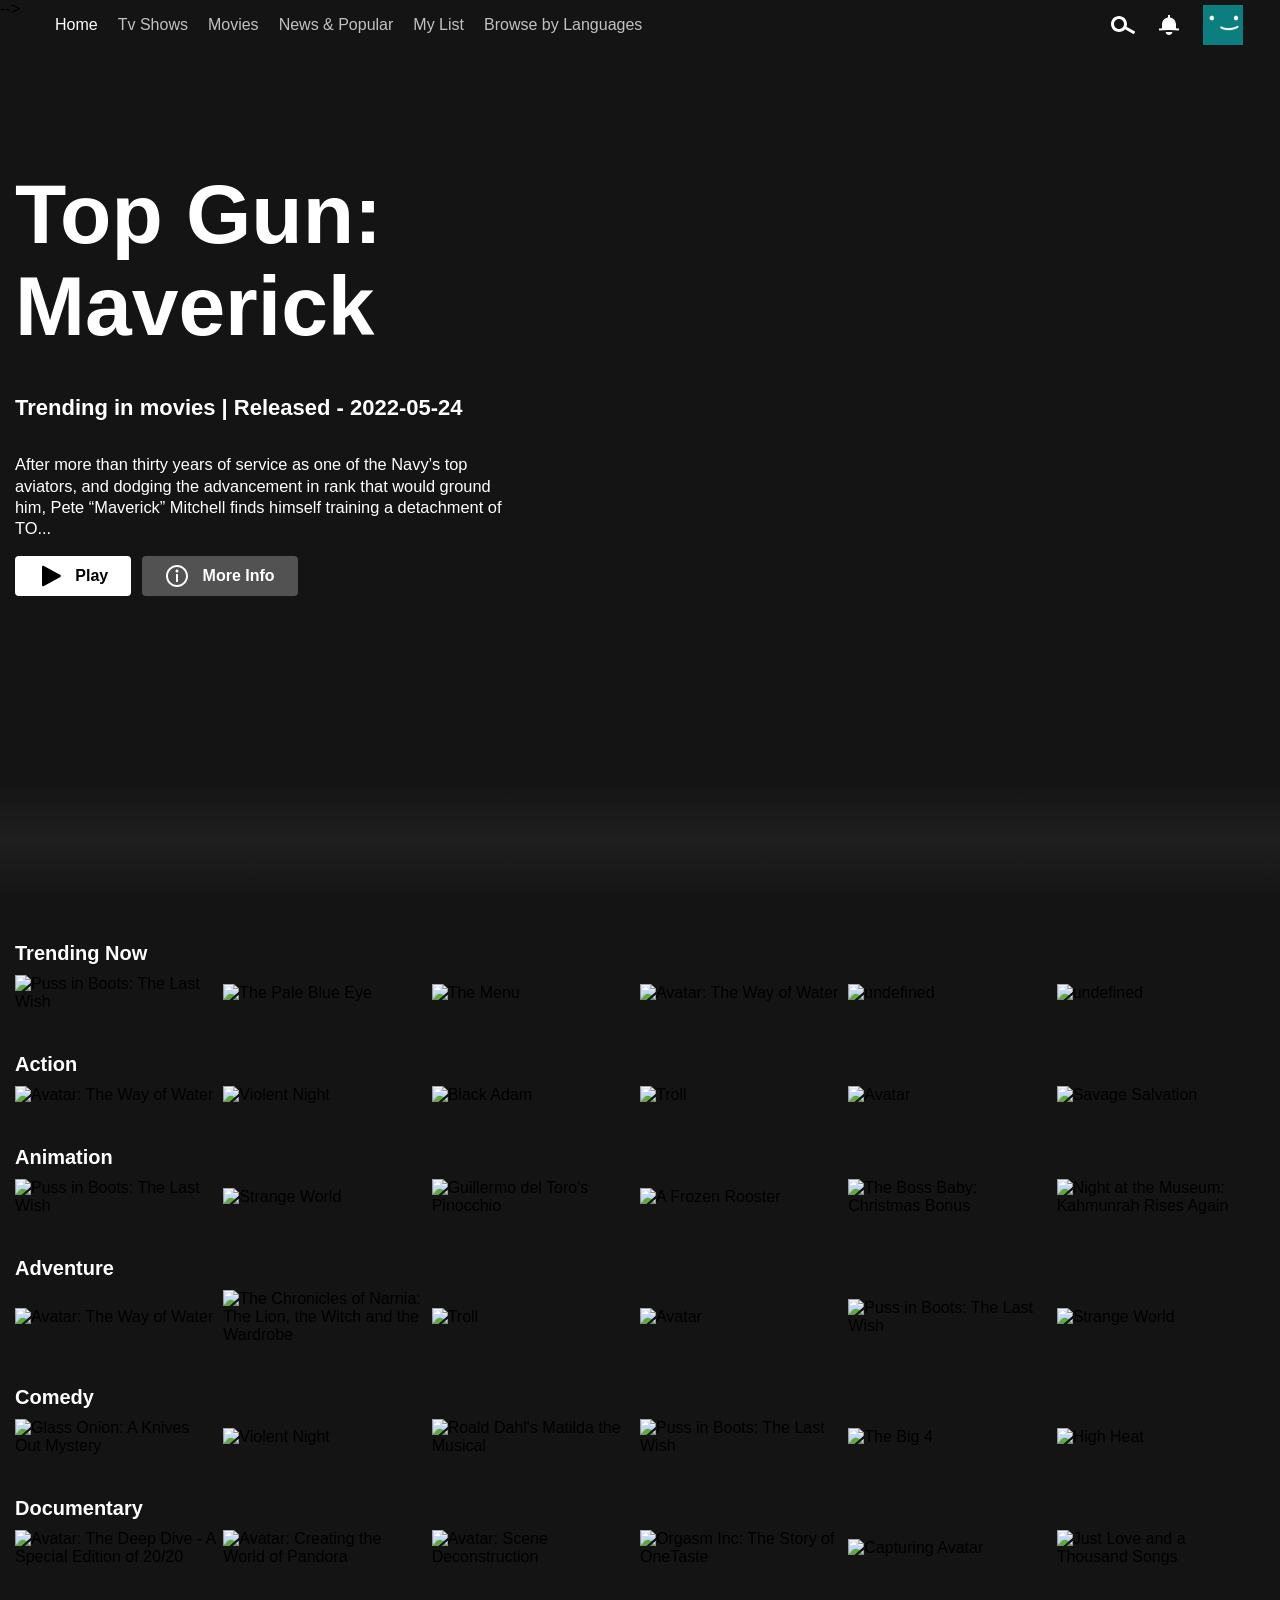
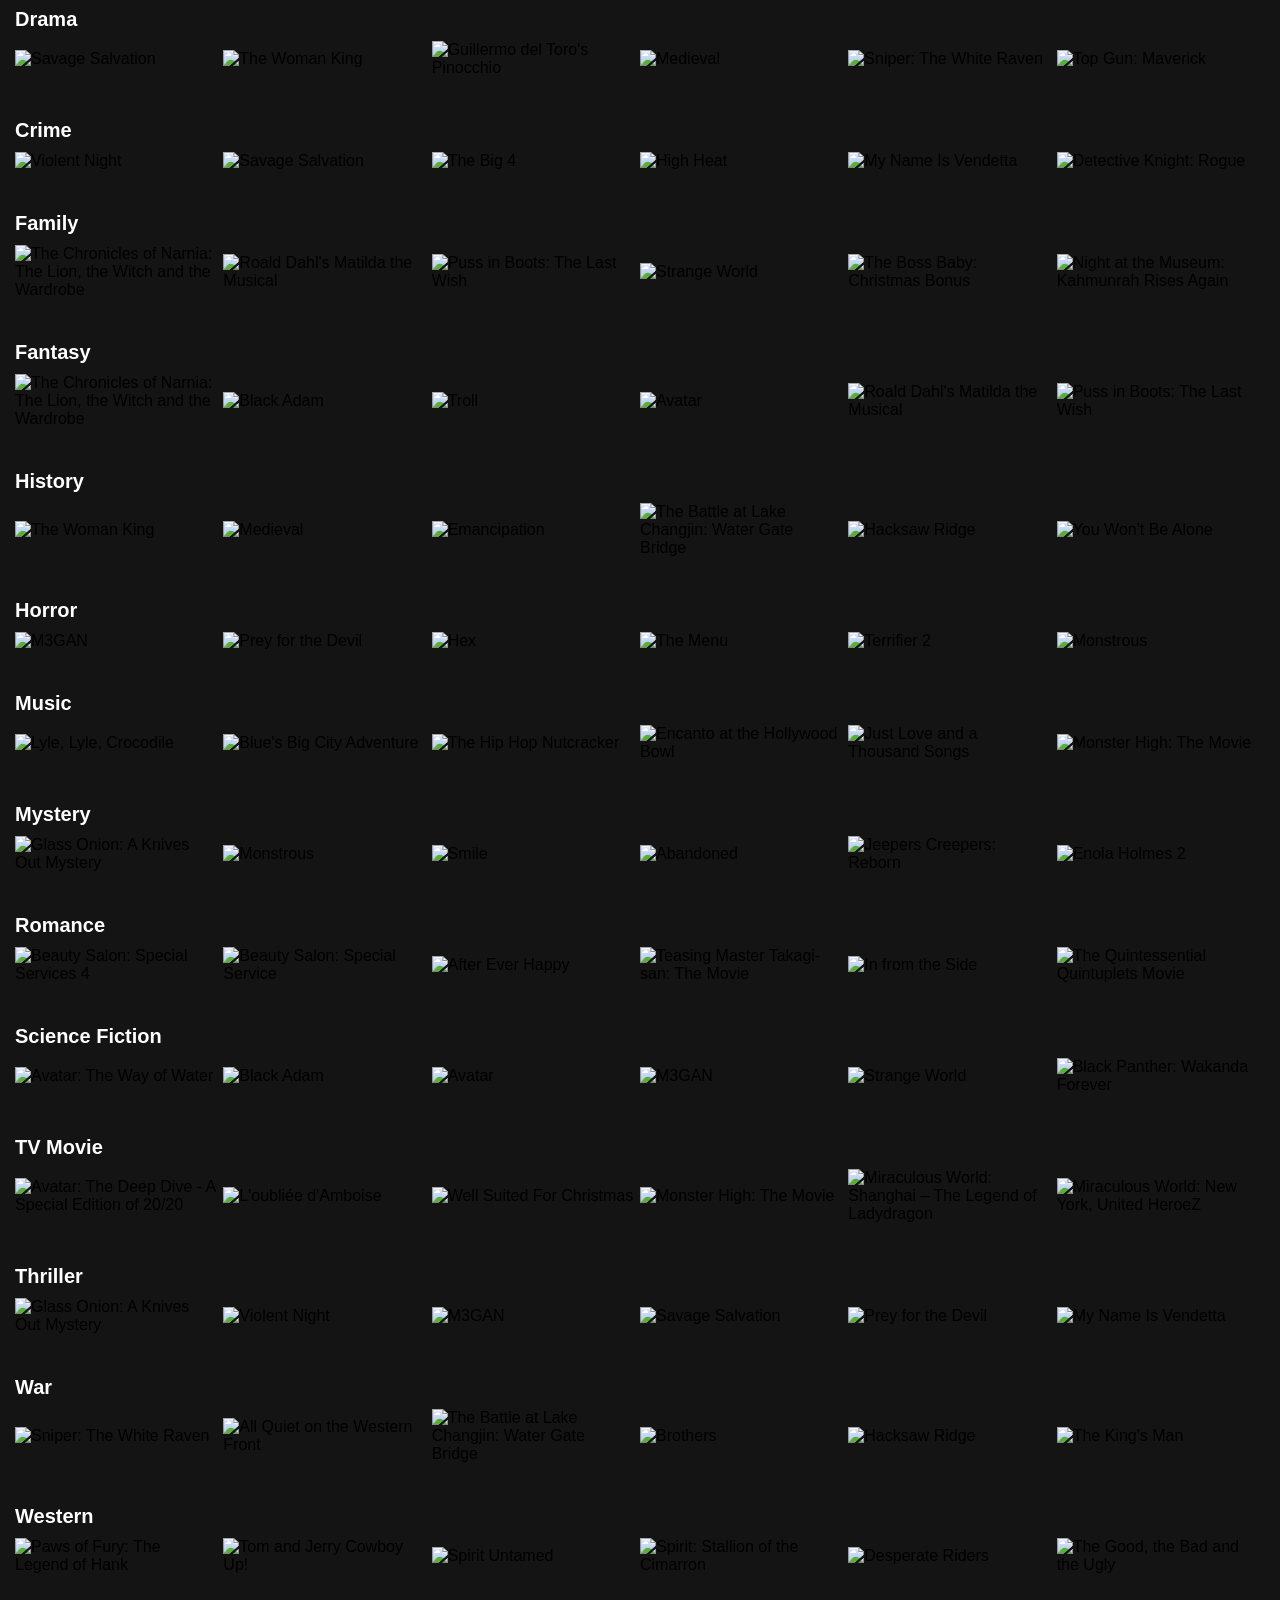
==== index.html @ 15be9fed "Add files via upload" ====
<!DOCTYPE html>
<html lang="en">
<head>
    <lang="en"><head> -->
                <meta charset="UTF-8">
                <meta http-equiv="X-UA-Compatible" content="IE=edge">
                <meta name="viewport" content="width=device-width, initial-scale=1.0">
                <title>Netflix clone</title>
                <link rel="stylesheet" href="index.css">
                <script src="index.js" defer=""></script>
            </head>
            <body>
                <!-- header start -->
                <header id="header" class="">
                    <div class="header-cont container">
                        <div class="left-cont">
                            <img class="header-brand" src="https://images.ctfassets.net/4cd45et68cgf/7LrExJ6PAj6MSIPkDyCO86/542b1dfabbf3959908f69be546879952/Netflix-Brand-Logo.png?w=684&amp;h=456" alt="">
                            <ul class="main-nav">
                                <li class="nav-item active">Home</li>
                                <li class="nav-item">Tv Shows</li>
                                <li class="nav-item">Movies</li>
                                <li class="nav-item">News &amp; Popular</li>
                                <li class="nav-item">My List</li>
                                <li class="nav-item">Browse by Languages</li>
                            </ul>
                        </div>
                        <div class="right-cont">
                            <svg width="24" height="24" viewBox="0 0 24 24" fill="none" xmlns="http://www.w3.org/2000/svg" class="search-icon"><path fill-rule="evenodd" clip-rule="evenodd" d="M13 11C13 13.7614 10.7614 16 8 16C5.23858 16 3 13.7614 3 11C3 8.23858 5.23858 6 8 6C10.7614 6 13 8.23858 13 11ZM14.0425 16.2431C12.5758 17.932 10.4126 19 8 19C3.58172 19 0 15.4183 0 11C0 6.58172 3.58172 3 8 3C12.4183 3 16 6.58172 16 11C16 11.9287 15.8417 12.8205 15.5507 13.6497L24.2533 18.7028L22.7468 21.2972L14.0425 16.2431Z" fill="currentColor"></path></svg>
                            <svg width="24" height="24" viewBox="0 0 24 24" fill="none" xmlns="http://www.w3.org/2000/svg" class="Hawkins-Icon Hawkins-Icon-Standard"><path fill-rule="evenodd" clip-rule="evenodd" d="M13 4.57092C16.3922 5.05624 18.9998 7.9736 18.9998 11.5V15.2538C20.0486 15.3307 21.0848 15.4245 22.107 15.5347L21.8926 17.5232C18.7219 17.1813 15.409 17 11.9998 17C8.59056 17 5.27764 17.1813 2.10699 17.5232L1.89258 15.5347C2.91473 15.4245 3.95095 15.3307 4.99978 15.2538V11.5C4.99978 7.97345 7.6076 5.05599 11 4.57086V2H13V4.57092ZM8.62568 19.3712C8.6621 20.5173 10.1509 22 11.9993 22C13.8477 22 15.3365 20.5173 15.373 19.3712C15.38 19.1489 15.1756 19 14.9531 19H9.04555C8.82308 19 8.61862 19.1489 8.62568 19.3712Z" fill="currentColor"></path></svg>
                            <img src="[data-uri]" alt="">
                        </div>
                    </div>
                </header>
                <!-- header end -->
            
                <div class="banner-section" id="banner-section" style="background-image: url(&quot;https://image.tmdb.org/t/p/original/AaV1YIdWKnjAIAOe8UUKBFm327v.jpg&quot;);">
                    <div class="banner_fadeBottom"></div>
                <div class="banner-content container">
                        <h2 class="banner__title">Top Gun: Maverick</h2>
                        <p class="banner__info">Trending in movies | Released - 2022-05-24 </p>
                        <p class="banner__overview">After more than thirty years of service as one of the Navy’s top aviators, and dodging the advancement in rank that would ground him, Pete “Maverick” Mitchell finds himself training a detachment of TO...</p>
                        <div class="action-buttons-cont">
                            <button class="action-button"><svg width="24" height="24" viewBox="0 0 24 24" fill="none" xmlns="http://www.w3.org/2000/svg" class="Hawkins-Icon Hawkins-Icon-Standard"><path d="M4 2.69127C4 1.93067 4.81547 1.44851 5.48192 1.81506L22.4069 11.1238C23.0977 11.5037 23.0977 12.4963 22.4069 12.8762L5.48192 22.1849C4.81546 22.5515 4 22.0693 4 21.3087V2.69127Z" fill="currentColor"></path></svg> &nbsp;&nbsp; Play</button>
                            <button class="action-button"><svg width="24" height="24" viewBox="0 0 24 24" fill="none" xmlns="http://www.w3.org/2000/svg" class="Hawkins-Icon Hawkins-Icon-Standard"><path fill-rule="evenodd" clip-rule="evenodd" d="M12 3C7.02944 3 3 7.02944 3 12C3 16.9706 7.02944 21 12 21C16.9706 21 21 16.9706 21 12C21 7.02944 16.9706 3 12 3ZM1 12C1 5.92487 5.92487 1 12 1C18.0751 1 23 5.92487 23 12C23 18.0751 18.0751 23 12 23C5.92487 23 1 18.0751 1 12ZM13 10V18H11V10H13ZM12 8.5C12.8284 8.5 13.5 7.82843 13.5 7C13.5 6.17157 12.8284 5.5 12 5.5C11.1716 5.5 10.5 6.17157 10.5 7C10.5 7.82843 11.1716 8.5 12 8.5Z" fill="currentColor"></path></svg> &nbsp;&nbsp; More Info</button>
                        </div>
                    </div></div><!-- banner section -->
                
                <!-- banner section end -->
            
                <!-- movies sections -->
                <div class="movies-cont container" id="movies-cont">
                <div class="movies-section">
                    <h2 class="movie-section-heading">Trending Now <span class="explore-nudge">Explore All</span></h2>
                    <div class="movies-row">
                        
                    <div class="movie-item" onmouseenter="searchMovieTrailer('Puss in Boots: The Last Wish', 'yt315162')">
                        <img class="move-item-img" src="https://image.tmdb.org/t/p/original/tGwO4xcBjhXC0p5qlkw37TrH6S6.jpg" alt="Puss in Boots: The Last Wish">
                        <div class="iframe-wrap" id="yt315162"></div>
                    </div>
                    <div class="movie-item" onmouseenter="searchMovieTrailer('The Pale Blue Eye', 'yt800815')">
                        <img class="move-item-img" src="https://image.tmdb.org/t/p/original/b08BDQPq42AoLMfhi7DtTOoYqVu.jpg" alt="The Pale Blue Eye">
                        <div class="iframe-wrap" id="yt800815"></div>
                    </div>
                    <div class="movie-item" onmouseenter="searchMovieTrailer('The Menu', 'yt593643')">
                        <img class="move-item-img" src="https://image.tmdb.org/t/p/original/mSyQoValhBsJdq3JNGXJww2Q5yL.jpg" alt="The Menu">
                        <div class="iframe-wrap" id="yt593643"></div>
                    </div>
                    <div class="movie-item" onmouseenter="searchMovieTrailer('Avatar: The Way of Water', 'yt76600')">
                        <img class="move-item-img" src="https://image.tmdb.org/t/p/original/s16H6tpK2utvwDtzZ8Qy4qm5Emw.jpg" alt="Avatar: The Way of Water">
                        <div class="iframe-wrap" id="yt76600"></div>
                    </div>
                    <div class="movie-item" onmouseenter="searchMovieTrailer('undefined', 'yt112581')">
                        <img class="move-item-img" src="https://image.tmdb.org/t/p/original/37TbsqXeHGEGmTy0Tvv3Lgxtbtx.jpg" alt="undefined">
                        <div class="iframe-wrap" id="yt112581"></div>
                    </div>
                    <div class="movie-item" onmouseenter="searchMovieTrailer('undefined', 'yt156902')">
                        <img class="move-item-img" src="https://image.tmdb.org/t/p/original/kSqEenES71d1ApF2rRWxp5X0en5.jpg" alt="undefined">
                        <div class="iframe-wrap" id="yt156902"></div>
                    </div>
                    </div>
                </div><div class="movies-section">
                    <h2 class="movie-section-heading">Action <span class="explore-nudge">Explore All</span></h2>
                    <div class="movies-row">
                        
                    <div class="movie-item" onmouseenter="searchMovieTrailer('Avatar: The Way of Water', 'yt76600')">
                        <img class="move-item-img" src="https://image.tmdb.org/t/p/original/s16H6tpK2utvwDtzZ8Qy4qm5Emw.jpg" alt="Avatar: The Way of Water">
                        <div class="iframe-wrap" id="yt76600"></div>
                    </div>
                    <div class="movie-item" onmouseenter="searchMovieTrailer('Violent Night', 'yt899112')">
                        <img class="move-item-img" src="https://image.tmdb.org/t/p/original/6mEYUYdkKoVCMeYf3rTFj0L1uyv.jpg" alt="Violent Night">
                        <div class="iframe-wrap" id="yt899112"></div>
                    </div>
                    <div class="movie-item" onmouseenter="searchMovieTrailer('Black Adam', 'yt436270')">
                        <img class="move-item-img" src="https://image.tmdb.org/t/p/original/bQXAqRx2Fgc46uCVWgoPz5L5Dtr.jpg" alt="Black Adam">
                        <div class="iframe-wrap" id="yt436270"></div>
                    </div>
                    <div class="movie-item" onmouseenter="searchMovieTrailer('Troll', 'yt736526')">
                        <img class="move-item-img" src="https://image.tmdb.org/t/p/original/53BC9F2tpZnsGno2cLhzvGprDYS.jpg" alt="Troll">
                        <div class="iframe-wrap" id="yt736526"></div>
                    </div>
                    <div class="movie-item" onmouseenter="searchMovieTrailer('Avatar', 'yt19995')">
                        <img class="move-item-img" src="https://image.tmdb.org/t/p/original/o0s4XsEDfDlvit5pDRKjzXR4pp2.jpg" alt="Avatar">
                        <div class="iframe-wrap" id="yt19995"></div>
                    </div>
                    <div class="movie-item" onmouseenter="searchMovieTrailer('Savage Salvation', 'yt740952')">
                        <img class="move-item-img" src="https://image.tmdb.org/t/p/original/rodjjIJ8oh9nuBp86PhojcYHTEN.jpg" alt="Savage Salvation">
                        <div class="iframe-wrap" id="yt740952"></div>
                    </div>
                    </div>
                </div><div class="movies-section">
                    <h2 class="movie-section-heading">Animation <span class="explore-nudge">Explore All</span></h2>
                    <div class="movies-row">
                        
                    <div class="movie-item" onmouseenter="searchMovieTrailer('Puss in Boots: The Last Wish', 'yt315162')">
                        <img class="move-item-img" src="https://image.tmdb.org/t/p/original/r9PkFnRUIthgBp2JZZzD380MWZy.jpg" alt="Puss in Boots: The Last Wish">
                        <div class="iframe-wrap" id="yt315162"></div>
                    </div>
                    <div class="movie-item" onmouseenter="searchMovieTrailer('Strange World', 'yt877269')">
                        <img class="move-item-img" src="https://image.tmdb.org/t/p/original/5wDBVictj4wUYZ31gR5WzCM9dLD.jpg" alt="Strange World">
                        <div class="iframe-wrap" id="yt877269"></div>
                    </div>
                    <div class="movie-item" onmouseenter="searchMovieTrailer('Guillermo del Toro\'s Pinocchio', 'yt555604')">
                        <img class="move-item-img" src="https://image.tmdb.org/t/p/original/tyNqJUWqqb0tjhqXYH4uwRwsp6A.jpg" alt="Guillermo del Toro's Pinocchio">
                        <div class="iframe-wrap" id="yt555604"></div>
                    </div>
                    <div class="movie-item" onmouseenter="searchMovieTrailer('A Frozen Rooster', 'yt573171')">
                        <img class="move-item-img" src="https://image.tmdb.org/t/p/original/qdFrqXYH6PtyAVlegub7bpoSgro.jpg" alt="A Frozen Rooster">
                        <div class="iframe-wrap" id="yt573171"></div>
                    </div>
                    <div class="movie-item" onmouseenter="searchMovieTrailer('The Boss Baby: Christmas Bonus', 'yt1045944')">
                        <img class="move-item-img" src="https://image.tmdb.org/t/p/original/2T92w8l2iTnyG9jwOmIWfM9thRV.jpg" alt="The Boss Baby: Christmas Bonus">
                        <div class="iframe-wrap" id="yt1045944"></div>
                    </div>
                    <div class="movie-item" onmouseenter="searchMovieTrailer('Night at the Museum: Kahmunrah Rises Again', 'yt751741')">
                        <img class="move-item-img" src="https://image.tmdb.org/t/p/original/6rax7iv5yQtldc3ApEvrheJf8uw.jpg" alt="Night at the Museum: Kahmunrah Rises Again">
                        <div class="iframe-wrap" id="yt751741"></div>
                    </div>
                    </div>
                </div><div class="movies-section">
                    <h2 class="movie-section-heading">Adventure <span class="explore-nudge">Explore All</span></h2>
                    <div class="movies-row">
                        
                    <div class="movie-item" onmouseenter="searchMovieTrailer('Avatar: The Way of Water', 'yt76600')">
                        <img class="move-item-img" src="https://image.tmdb.org/t/p/original/s16H6tpK2utvwDtzZ8Qy4qm5Emw.jpg" alt="Avatar: The Way of Water">
                        <div class="iframe-wrap" id="yt76600"></div>
                    </div>
                    <div class="movie-item" onmouseenter="searchMovieTrailer('The Chronicles of Narnia: The Lion, the Witch and the Wardrobe', 'yt411')">
                        <img class="move-item-img" src="https://image.tmdb.org/t/p/original/AuV99eQivVWuk2AOSM6hYh9QRPQ.jpg" alt="The Chronicles of Narnia: The Lion, the Witch and the Wardrobe">
                        <div class="iframe-wrap" id="yt411"></div>
                    </div>
                    <div class="movie-item" onmouseenter="searchMovieTrailer('Troll', 'yt736526')">
                        <img class="move-item-img" src="https://image.tmdb.org/t/p/original/53BC9F2tpZnsGno2cLhzvGprDYS.jpg" alt="Troll">
                        <div class="iframe-wrap" id="yt736526"></div>
                    </div>
                    <div class="movie-item" onmouseenter="searchMovieTrailer('Avatar', 'yt19995')">
                        <img class="move-item-img" src="https://image.tmdb.org/t/p/original/o0s4XsEDfDlvit5pDRKjzXR4pp2.jpg" alt="Avatar">
                        <div class="iframe-wrap" id="yt19995"></div>
                    </div>
                    <div class="movie-item" onmouseenter="searchMovieTrailer('Puss in Boots: The Last Wish', 'yt315162')">
                        <img class="move-item-img" src="https://image.tmdb.org/t/p/original/r9PkFnRUIthgBp2JZZzD380MWZy.jpg" alt="Puss in Boots: The Last Wish">
                        <div class="iframe-wrap" id="yt315162"></div>
                    </div>
                    <div class="movie-item" onmouseenter="searchMovieTrailer('Strange World', 'yt877269')">
                        <img class="move-item-img" src="https://image.tmdb.org/t/p/original/5wDBVictj4wUYZ31gR5WzCM9dLD.jpg" alt="Strange World">
                        <div class="iframe-wrap" id="yt877269"></div>
                    </div>
                    </div>
                </div><div class="movies-section">
                    <h2 class="movie-section-heading">Comedy <span class="explore-nudge">Explore All</span></h2>
                    <div class="movies-row">
                        
                    <div class="movie-item" onmouseenter="searchMovieTrailer('Glass Onion: A Knives Out Mystery', 'yt661374')">
                        <img class="move-item-img" src="https://image.tmdb.org/t/p/original/dKqa850uvbNSCaQCV4Im1XlzEtQ.jpg" alt="Glass Onion: A Knives Out Mystery">
                        <div class="iframe-wrap" id="yt661374"></div>
                    </div>
                    <div class="movie-item" onmouseenter="searchMovieTrailer('Violent Night', 'yt899112')">
                        <img class="move-item-img" src="https://image.tmdb.org/t/p/original/6mEYUYdkKoVCMeYf3rTFj0L1uyv.jpg" alt="Violent Night">
                        <div class="iframe-wrap" id="yt899112"></div>
                    </div>
                    <div class="movie-item" onmouseenter="searchMovieTrailer('Roald Dahl\'s Matilda the Musical', 'yt668482')">
                        <img class="move-item-img" src="https://image.tmdb.org/t/p/original/jG52tsazn04F1fe8hPZfVv7ICKt.jpg" alt="Roald Dahl's Matilda the Musical">
                        <div class="iframe-wrap" id="yt668482"></div>
                    </div>
                    <div class="movie-item" onmouseenter="searchMovieTrailer('Puss in Boots: The Last Wish', 'yt315162')">
                        <img class="move-item-img" src="https://image.tmdb.org/t/p/original/r9PkFnRUIthgBp2JZZzD380MWZy.jpg" alt="Puss in Boots: The Last Wish">
                        <div class="iframe-wrap" id="yt315162"></div>
                    </div>
                    <div class="movie-item" onmouseenter="searchMovieTrailer('The Big 4', 'yt683328')">
                        <img class="move-item-img" src="https://image.tmdb.org/t/p/original/ecaB1LUoQE1ylZJVF5KLRTkewt8.jpg" alt="The Big 4">
                        <div class="iframe-wrap" id="yt683328"></div>
                    </div>
                    <div class="movie-item" onmouseenter="searchMovieTrailer('High Heat', 'yt1015963')">
                        <img class="move-item-img" src="https://image.tmdb.org/t/p/original/mYQSbZdGX0JJb49NLO04UA0iFEU.jpg" alt="High Heat">
                        <div class="iframe-wrap" id="yt1015963"></div>
                    </div>
                    </div>
                </div><div class="movies-section">
                    <h2 class="movie-section-heading">Documentary <span class="explore-nudge">Explore All</span></h2>
                    <div class="movies-row">
                        
                    <div class="movie-item" onmouseenter="searchMovieTrailer('Avatar: The Deep Dive - A Special Edition of 20/20', 'yt1059673')">
                        <img class="move-item-img" src="https://image.tmdb.org/t/p/original/eoAvHxfbaPOcfiQyjqypWIXWxDr.jpg" alt="Avatar: The Deep Dive - A Special Edition of 20/20">
                        <div class="iframe-wrap" id="yt1059673"></div>
                    </div>
                    <div class="movie-item" onmouseenter="searchMovieTrailer('Avatar: Creating the World of Pandora', 'yt111332')">
                        <img class="move-item-img" src="https://image.tmdb.org/t/p/original/uEwGFGtao9YG2JolmdvtHLLVbA9.jpg" alt="Avatar: Creating the World of Pandora">
                        <div class="iframe-wrap" id="yt111332"></div>
                    </div>
                    <div class="movie-item" onmouseenter="searchMovieTrailer('Avatar: Scene Deconstruction', 'yt287003')">
                        <img class="move-item-img" src="https://image.tmdb.org/t/p/originalnull" alt="Avatar: Scene Deconstruction">
                        <div class="iframe-wrap" id="yt287003"></div>
                    </div>
                    <div class="movie-item" onmouseenter="searchMovieTrailer('Orgasm Inc: The Story of OneTaste', 'yt1040603')">
                        <img class="move-item-img" src="https://image.tmdb.org/t/p/original/hraytJBd1Ztcp7k9So4zLFcgsyh.jpg" alt="Orgasm Inc: The Story of OneTaste">
                        <div class="iframe-wrap" id="yt1040603"></div>
                    </div>
                    <div class="movie-item" onmouseenter="searchMovieTrailer('Capturing Avatar', 'yt183392')">
                        <img class="move-item-img" src="https://image.tmdb.org/t/p/original/nNceJtrrovG1MUBHMAhId0ws9Gp.jpg" alt="Capturing Avatar">
                        <div class="iframe-wrap" id="yt183392"></div>
                    </div>
                    <div class="movie-item" onmouseenter="searchMovieTrailer('Just Love and a Thousand Songs', 'yt1050040')">
                        <img class="move-item-img" src="https://image.tmdb.org/t/p/original/3IH5GDxztSqR7Pi8M7xGXSJcVRz.jpg" alt="Just Love and a Thousand Songs">
                        <div class="iframe-wrap" id="yt1050040"></div>
                    </div>
                    </div>
                </div><div class="movies-section">
                    <h2 class="movie-section-heading">Drama <span class="explore-nudge">Explore All</span></h2>
                    <div class="movies-row">
                        
                    <div class="movie-item" onmouseenter="searchMovieTrailer('Savage Salvation', 'yt740952')">
                        <img class="move-item-img" src="https://image.tmdb.org/t/p/original/rodjjIJ8oh9nuBp86PhojcYHTEN.jpg" alt="Savage Salvation">
                        <div class="iframe-wrap" id="yt740952"></div>
                    </div>
                    <div class="movie-item" onmouseenter="searchMovieTrailer('The Woman King', 'yt724495')">
                        <img class="move-item-img" src="https://image.tmdb.org/t/p/original/gkseI3CUfQtMKX41XD4AxDzhQb7.jpg" alt="The Woman King">
                        <div class="iframe-wrap" id="yt724495"></div>
                    </div>
                    <div class="movie-item" onmouseenter="searchMovieTrailer('Guillermo del Toro\'s Pinocchio', 'yt555604')">
                        <img class="move-item-img" src="https://image.tmdb.org/t/p/original/tyNqJUWqqb0tjhqXYH4uwRwsp6A.jpg" alt="Guillermo del Toro's Pinocchio">
                        <div class="iframe-wrap" id="yt555604"></div>
                    </div>
                    <div class="movie-item" onmouseenter="searchMovieTrailer('Medieval', 'yt551271')">
                        <img class="move-item-img" src="https://image.tmdb.org/t/p/original/maxRhndtC4BJABvqRPvYNu69CHA.jpg" alt="Medieval">
                        <div class="iframe-wrap" id="yt551271"></div>
                    </div>
                    <div class="movie-item" onmouseenter="searchMovieTrailer('Sniper: The White Raven', 'yt966220')">
                        <img class="move-item-img" src="https://image.tmdb.org/t/p/original/yNib9QAiyaopUJbaayKQ2xK7mYf.jpg" alt="Sniper: The White Raven">
                        <div class="iframe-wrap" id="yt966220"></div>
                    </div>
                    <div class="movie-item" onmouseenter="searchMovieTrailer('Top Gun: Maverick', 'yt361743')">
                        <img class="move-item-img" src="https://image.tmdb.org/t/p/original/AaV1YIdWKnjAIAOe8UUKBFm327v.jpg" alt="Top Gun: Maverick">
                        <div class="iframe-wrap" id="yt361743"></div>
                    </div>
                    </div>
                </div><div class="movies-section">
                    <h2 class="movie-section-heading">Crime <span class="explore-nudge">Explore All</span></h2>
                    <div class="movies-row">
                        
                    <div class="movie-item" onmouseenter="searchMovieTrailer('Violent Night', 'yt899112')">
                        <img class="move-item-img" src="https://image.tmdb.org/t/p/original/6mEYUYdkKoVCMeYf3rTFj0L1uyv.jpg" alt="Violent Night">
                        <div class="iframe-wrap" id="yt899112"></div>
                    </div>
                    <div class="movie-item" onmouseenter="searchMovieTrailer('Savage Salvation', 'yt740952')">
                        <img class="move-item-img" src="https://image.tmdb.org/t/p/original/rodjjIJ8oh9nuBp86PhojcYHTEN.jpg" alt="Savage Salvation">
                        <div class="iframe-wrap" id="yt740952"></div>
                    </div>
                    <div class="movie-item" onmouseenter="searchMovieTrailer('The Big 4', 'yt683328')">
                        <img class="move-item-img" src="https://image.tmdb.org/t/p/original/ecaB1LUoQE1ylZJVF5KLRTkewt8.jpg" alt="The Big 4">
                        <div class="iframe-wrap" id="yt683328"></div>
                    </div>
                    <div class="movie-item" onmouseenter="searchMovieTrailer('High Heat', 'yt1015963')">
                        <img class="move-item-img" src="https://image.tmdb.org/t/p/original/mYQSbZdGX0JJb49NLO04UA0iFEU.jpg" alt="High Heat">
                        <div class="iframe-wrap" id="yt1015963"></div>
                    </div>
                    <div class="movie-item" onmouseenter="searchMovieTrailer('My Name Is Vendetta', 'yt873126')">
                        <img class="move-item-img" src="https://image.tmdb.org/t/p/original/edOt2jNyCbb8SQSvulD2sRRJhmA.jpg" alt="My Name Is Vendetta">
                        <div class="iframe-wrap" id="yt873126"></div>
                    </div>
                    <div class="movie-item" onmouseenter="searchMovieTrailer('Detective Knight: Rogue', 'yt1024546')">
                        <img class="move-item-img" src="https://image.tmdb.org/t/p/original/6YRQ8l93ZEs6x4rZojWoHIWdguK.jpg" alt="Detective Knight: Rogue">
                        <div class="iframe-wrap" id="yt1024546"></div>
                    </div>
                    </div>
                </div><div class="movies-section">
                    <h2 class="movie-section-heading">Family <span class="explore-nudge">Explore All</span></h2>
                    <div class="movies-row">
                        
                    <div class="movie-item" onmouseenter="searchMovieTrailer('The Chronicles of Narnia: The Lion, the Witch and the Wardrobe', 'yt411')">
                        <img class="move-item-img" src="https://image.tmdb.org/t/p/original/AuV99eQivVWuk2AOSM6hYh9QRPQ.jpg" alt="The Chronicles of Narnia: The Lion, the Witch and the Wardrobe">
                        <div class="iframe-wrap" id="yt411"></div>
                    </div>
                    <div class="movie-item" onmouseenter="searchMovieTrailer('Roald Dahl\'s Matilda the Musical', 'yt668482')">
                        <img class="move-item-img" src="https://image.tmdb.org/t/p/original/jG52tsazn04F1fe8hPZfVv7ICKt.jpg" alt="Roald Dahl's Matilda the Musical">
                        <div class="iframe-wrap" id="yt668482"></div>
                    </div>
                    <div class="movie-item" onmouseenter="searchMovieTrailer('Puss in Boots: The Last Wish', 'yt315162')">
                        <img class="move-item-img" src="https://image.tmdb.org/t/p/original/r9PkFnRUIthgBp2JZZzD380MWZy.jpg" alt="Puss in Boots: The Last Wish">
                        <div class="iframe-wrap" id="yt315162"></div>
                    </div>
                    <div class="movie-item" onmouseenter="searchMovieTrailer('Strange World', 'yt877269')">
                        <img class="move-item-img" src="https://image.tmdb.org/t/p/original/5wDBVictj4wUYZ31gR5WzCM9dLD.jpg" alt="Strange World">
                        <div class="iframe-wrap" id="yt877269"></div>
                    </div>
                    <div class="movie-item" onmouseenter="searchMovieTrailer('The Boss Baby: Christmas Bonus', 'yt1045944')">
                        <img class="move-item-img" src="https://image.tmdb.org/t/p/original/2T92w8l2iTnyG9jwOmIWfM9thRV.jpg" alt="The Boss Baby: Christmas Bonus">
                        <div class="iframe-wrap" id="yt1045944"></div>
                    </div>
                    <div class="movie-item" onmouseenter="searchMovieTrailer('Night at the Museum: Kahmunrah Rises Again', 'yt751741')">
                        <img class="move-item-img" src="https://image.tmdb.org/t/p/original/6rax7iv5yQtldc3ApEvrheJf8uw.jpg" alt="Night at the Museum: Kahmunrah Rises Again">
                        <div class="iframe-wrap" id="yt751741"></div>
                    </div>
                    </div>
                </div><div class="movies-section">
                    <h2 class="movie-section-heading">Fantasy <span class="explore-nudge">Explore All</span></h2>
                    <div class="movies-row">
                        
                    <div class="movie-item" onmouseenter="searchMovieTrailer('The Chronicles of Narnia: The Lion, the Witch and the Wardrobe', 'yt411')">
                        <img class="move-item-img" src="https://image.tmdb.org/t/p/original/AuV99eQivVWuk2AOSM6hYh9QRPQ.jpg" alt="The Chronicles of Narnia: The Lion, the Witch and the Wardrobe">
                        <div class="iframe-wrap" id="yt411"></div>
                    </div>
                    <div class="movie-item" onmouseenter="searchMovieTrailer('Black Adam', 'yt436270')">
                        <img class="move-item-img" src="https://image.tmdb.org/t/p/original/bQXAqRx2Fgc46uCVWgoPz5L5Dtr.jpg" alt="Black Adam">
                        <div class="iframe-wrap" id="yt436270"></div>
                    </div>
                    <div class="movie-item" onmouseenter="searchMovieTrailer('Troll', 'yt736526')">
                        <img class="move-item-img" src="https://image.tmdb.org/t/p/original/53BC9F2tpZnsGno2cLhzvGprDYS.jpg" alt="Troll">
                        <div class="iframe-wrap" id="yt736526"></div>
                    </div>
                    <div class="movie-item" onmouseenter="searchMovieTrailer('Avatar', 'yt19995')">
                        <img class="move-item-img" src="https://image.tmdb.org/t/p/original/o0s4XsEDfDlvit5pDRKjzXR4pp2.jpg" alt="Avatar">
                        <div class="iframe-wrap" id="yt19995"></div>
                    </div>
                    <div class="movie-item" onmouseenter="searchMovieTrailer('Roald Dahl\'s Matilda the Musical', 'yt668482')">
                        <img class="move-item-img" src="https://image.tmdb.org/t/p/original/jG52tsazn04F1fe8hPZfVv7ICKt.jpg" alt="Roald Dahl's Matilda the Musical">
                        <div class="iframe-wrap" id="yt668482"></div>
                    </div>
                    <div class="movie-item" onmouseenter="searchMovieTrailer('Puss in Boots: The Last Wish', 'yt315162')">
                        <img class="move-item-img" src="https://image.tmdb.org/t/p/original/r9PkFnRUIthgBp2JZZzD380MWZy.jpg" alt="Puss in Boots: The Last Wish">
                        <div class="iframe-wrap" id="yt315162"></div>
                    </div>
                    </div>
                </div><div class="movies-section">
                    <h2 class="movie-section-heading">History <span class="explore-nudge">Explore All</span></h2>
                    <div class="movies-row">
                        
                    <div class="movie-item" onmouseenter="searchMovieTrailer('The Woman King', 'yt724495')">
                        <img class="move-item-img" src="https://image.tmdb.org/t/p/original/gkseI3CUfQtMKX41XD4AxDzhQb7.jpg" alt="The Woman King">
                        <div class="iframe-wrap" id="yt724495"></div>
                    </div>
                    <div class="movie-item" onmouseenter="searchMovieTrailer('Medieval', 'yt551271')">
                        <img class="move-item-img" src="https://image.tmdb.org/t/p/original/maxRhndtC4BJABvqRPvYNu69CHA.jpg" alt="Medieval">
                        <div class="iframe-wrap" id="yt551271"></div>
                    </div>
                    <div class="movie-item" onmouseenter="searchMovieTrailer('Emancipation', 'yt715931')">
                        <img class="move-item-img" src="https://image.tmdb.org/t/p/original/ypFD4TJ3nLJesou76V59CnweaT0.jpg" alt="Emancipation">
                        <div class="iframe-wrap" id="yt715931"></div>
                    </div>
                    <div class="movie-item" onmouseenter="searchMovieTrailer('The Battle at Lake Changjin: Water Gate Bridge', 'yt928123')">
                        <img class="move-item-img" src="https://image.tmdb.org/t/p/original/mMA2YNddowV8MZtxpbn0a7Yilum.jpg" alt="The Battle at Lake Changjin: Water Gate Bridge">
                        <div class="iframe-wrap" id="yt928123"></div>
                    </div>
                    <div class="movie-item" onmouseenter="searchMovieTrailer('Hacksaw Ridge', 'yt324786')">
                        <img class="move-item-img" src="https://image.tmdb.org/t/p/original/rshlQ6LfPRSWFhpGL4s5ZkIPR51.jpg" alt="Hacksaw Ridge">
                        <div class="iframe-wrap" id="yt324786"></div>
                    </div>
                    <div class="movie-item" onmouseenter="searchMovieTrailer('You Won\'t Be Alone', 'yt883083')">
                        <img class="move-item-img" src="https://image.tmdb.org/t/p/original/kdOfq5ImruKCJDEqASuuXlrj9LM.jpg" alt="You Won't Be Alone">
                        <div class="iframe-wrap" id="yt883083"></div>
                    </div>
                    </div>
                </div><div class="movies-section">
                    <h2 class="movie-section-heading">Horror <span class="explore-nudge">Explore All</span></h2>
                    <div class="movies-row">
                        
                    <div class="movie-item" onmouseenter="searchMovieTrailer('M3GAN', 'yt536554')">
                        <img class="move-item-img" src="https://image.tmdb.org/t/p/original/dlxzUj7z1MqEcFiwvvrj0bvBKDY.jpg" alt="M3GAN">
                        <div class="iframe-wrap" id="yt536554"></div>
                    </div>
                    <div class="movie-item" onmouseenter="searchMovieTrailer('Prey for the Devil', 'yt676547')">
                        <img class="move-item-img" src="https://image.tmdb.org/t/p/original/7dm64SW5L5CCg47kAEAcdCGaq5i.jpg" alt="Prey for the Devil">
                        <div class="iframe-wrap" id="yt676547"></div>
                    </div>
                    <div class="movie-item" onmouseenter="searchMovieTrailer('Hex', 'yt988233')">
                        <img class="move-item-img" src="https://image.tmdb.org/t/p/original/90ZZIoWQLLEXSVm0ik3eEQBinul.jpg" alt="Hex">
                        <div class="iframe-wrap" id="yt988233"></div>
                    </div>
                    <div class="movie-item" onmouseenter="searchMovieTrailer('The Menu', 'yt593643')">
                        <img class="move-item-img" src="https://image.tmdb.org/t/p/original/mSyQoValhBsJdq3JNGXJww2Q5yL.jpg" alt="The Menu">
                        <div class="iframe-wrap" id="yt593643"></div>
                    </div>
                    <div class="movie-item" onmouseenter="searchMovieTrailer('Terrifier 2', 'yt663712')">
                        <img class="move-item-img" src="https://image.tmdb.org/t/p/original/2Ft4xmWa1Edgj2P1OYmoSAoYRqz.jpg" alt="Terrifier 2">
                        <div class="iframe-wrap" id="yt663712"></div>
                    </div>
                    <div class="movie-item" onmouseenter="searchMovieTrailer('Monstrous', 'yt811656')">
                        <img class="move-item-img" src="https://image.tmdb.org/t/p/original/591Cjf3DWGAcJbQYdHmRS7fHH3z.jpg" alt="Monstrous">
                        <div class="iframe-wrap" id="yt811656"></div>
                    </div>
                    </div>
                </div><div class="movies-section">
                    <h2 class="movie-section-heading">Music <span class="explore-nudge">Explore All</span></h2>
                    <div class="movies-row">
                        
                    <div class="movie-item" onmouseenter="searchMovieTrailer('Lyle, Lyle, Crocodile', 'yt830784')">
                        <img class="move-item-img" src="https://image.tmdb.org/t/p/original/c1bz69r0v065TGFA5nqBiKzPDys.jpg" alt="Lyle, Lyle, Crocodile">
                        <div class="iframe-wrap" id="yt830784"></div>
                    </div>
                    <div class="movie-item" onmouseenter="searchMovieTrailer('Blue\'s Big City Adventure', 'yt939210')">
                        <img class="move-item-img" src="https://image.tmdb.org/t/p/original/17sIiv4LGapYnyvdpKxA1vozBqY.jpg" alt="Blue's Big City Adventure">
                        <div class="iframe-wrap" id="yt939210"></div>
                    </div>
                    <div class="movie-item" onmouseenter="searchMovieTrailer('The Hip Hop Nutcracker', 'yt1023803')">
                        <img class="move-item-img" src="https://image.tmdb.org/t/p/original/3t0DcVPuW9JRtc1CWnh1ktCKrrO.jpg" alt="The Hip Hop Nutcracker">
                        <div class="iframe-wrap" id="yt1023803"></div>
                    </div>
                    <div class="movie-item" onmouseenter="searchMovieTrailer('Encanto at the Hollywood Bowl', 'yt1041513')">
                        <img class="move-item-img" src="https://image.tmdb.org/t/p/original/7tfQMNy63H4PxuFkp52I7aEkrcW.jpg" alt="Encanto at the Hollywood Bowl">
                        <div class="iframe-wrap" id="yt1041513"></div>
                    </div>
                    <div class="movie-item" onmouseenter="searchMovieTrailer('Just Love and a Thousand Songs', 'yt1050040')">
                        <img class="move-item-img" src="https://image.tmdb.org/t/p/original/3IH5GDxztSqR7Pi8M7xGXSJcVRz.jpg" alt="Just Love and a Thousand Songs">
                        <div class="iframe-wrap" id="yt1050040"></div>
                    </div>
                    <div class="movie-item" onmouseenter="searchMovieTrailer('Monster High: The Movie', 'yt335795')">
                        <img class="move-item-img" src="https://image.tmdb.org/t/p/original/sobIeWp1a3saZTBkoRTAf8sfC7J.jpg" alt="Monster High: The Movie">
                        <div class="iframe-wrap" id="yt335795"></div>
                    </div>
                    </div>
                </div><div class="movies-section">
                    <h2 class="movie-section-heading">Mystery <span class="explore-nudge">Explore All</span></h2>
                    <div class="movies-row">
                        
                    <div class="movie-item" onmouseenter="searchMovieTrailer('Glass Onion: A Knives Out Mystery', 'yt661374')">
                        <img class="move-item-img" src="https://image.tmdb.org/t/p/original/dKqa850uvbNSCaQCV4Im1XlzEtQ.jpg" alt="Glass Onion: A Knives Out Mystery">
                        <div class="iframe-wrap" id="yt661374"></div>
                    </div>
                    <div class="movie-item" onmouseenter="searchMovieTrailer('Monstrous', 'yt811656')">
                        <img class="move-item-img" src="https://image.tmdb.org/t/p/original/591Cjf3DWGAcJbQYdHmRS7fHH3z.jpg" alt="Monstrous">
                        <div class="iframe-wrap" id="yt811656"></div>
                    </div>
                    <div class="movie-item" onmouseenter="searchMovieTrailer('Smile', 'yt882598')">
                        <img class="move-item-img" src="https://image.tmdb.org/t/p/original/kMZIMqEXO5MFd5Y1Ha2jZZF4pvF.jpg" alt="Smile">
                        <div class="iframe-wrap" id="yt882598"></div>
                    </div>
                    <div class="movie-item" onmouseenter="searchMovieTrailer('Abandoned', 'yt880841')">
                        <img class="move-item-img" src="https://image.tmdb.org/t/p/original/rXFe9rYsq4j1zEiOivJoUfdWsuR.jpg" alt="Abandoned">
                        <div class="iframe-wrap" id="yt880841"></div>
                    </div>
                    <div class="movie-item" onmouseenter="searchMovieTrailer('Jeepers Creepers: Reborn', 'yt717728')">
                        <img class="move-item-img" src="https://image.tmdb.org/t/p/original/tIX6j3NzadlwGcJ52nuWdmtOQkg.jpg" alt="Jeepers Creepers: Reborn">
                        <div class="iframe-wrap" id="yt717728"></div>
                    </div>
                    <div class="movie-item" onmouseenter="searchMovieTrailer('Enola Holmes 2', 'yt829280')">
                        <img class="move-item-img" src="https://image.tmdb.org/t/p/original/u9Io1hVnxb2b3T0z99aOK8sq0SN.jpg" alt="Enola Holmes 2">
                        <div class="iframe-wrap" id="yt829280"></div>
                    </div>
                    </div>
                </div><div class="movies-section">
                    <h2 class="movie-section-heading">Romance <span class="explore-nudge">Explore All</span></h2>
                    <div class="movies-row">
                        
                    <div class="movie-item" onmouseenter="searchMovieTrailer('Beauty Salon: Special Services 4', 'yt721187')">
                        <img class="move-item-img" src="https://image.tmdb.org/t/p/originalnull" alt="Beauty Salon: Special Services 4">
                        <div class="iframe-wrap" id="yt721187"></div>
                    </div>
                    <div class="movie-item" onmouseenter="searchMovieTrailer('Beauty Salon: Special Service', 'yt452251')">
                        <img class="move-item-img" src="https://image.tmdb.org/t/p/original/2DbSpBgjHASSOXe5eHC9qVtif0F.jpg" alt="Beauty Salon: Special Service">
                        <div class="iframe-wrap" id="yt452251"></div>
                    </div>
                    <div class="movie-item" onmouseenter="searchMovieTrailer('After Ever Happy', 'yt744276')">
                        <img class="move-item-img" src="https://image.tmdb.org/t/p/original/rwgmDkIEv8VjAsWx25ottJrFvpO.jpg" alt="After Ever Happy">
                        <div class="iframe-wrap" id="yt744276"></div>
                    </div>
                    <div class="movie-item" onmouseenter="searchMovieTrailer('Teasing Master Takagi-san: The Movie', 'yt938567')">
                        <img class="move-item-img" src="https://image.tmdb.org/t/p/original/t0voVZuqvQ0VlM2m45rVWZO5R52.jpg" alt="Teasing Master Takagi-san: The Movie">
                        <div class="iframe-wrap" id="yt938567"></div>
                    </div>
                    <div class="movie-item" onmouseenter="searchMovieTrailer('In from the Side', 'yt622082')">
                        <img class="move-item-img" src="https://image.tmdb.org/t/p/original/fWTeGzbPYJSwmE0stZVmNPyaAnk.jpg" alt="In from the Side">
                        <div class="iframe-wrap" id="yt622082"></div>
                    </div>
                    <div class="movie-item" onmouseenter="searchMovieTrailer('The Quintessential Quintuplets Movie', 'yt820067')">
                        <img class="move-item-img" src="https://image.tmdb.org/t/p/original/jBIMZ0AlUYuFNsKbd4L6FojWMoy.jpg" alt="The Quintessential Quintuplets Movie">
                        <div class="iframe-wrap" id="yt820067"></div>
                    </div>
                    </div>
                </div><div class="movies-section">
                    <h2 class="movie-section-heading">Science Fiction <span class="explore-nudge">Explore All</span></h2>
                    <div class="movies-row">
                        
                    <div class="movie-item" onmouseenter="searchMovieTrailer('Avatar: The Way of Water', 'yt76600')">
                        <img class="move-item-img" src="https://image.tmdb.org/t/p/original/s16H6tpK2utvwDtzZ8Qy4qm5Emw.jpg" alt="Avatar: The Way of Water">
                        <div class="iframe-wrap" id="yt76600"></div>
                    </div>
                    <div class="movie-item" onmouseenter="searchMovieTrailer('Black Adam', 'yt436270')">
                        <img class="move-item-img" src="https://image.tmdb.org/t/p/original/bQXAqRx2Fgc46uCVWgoPz5L5Dtr.jpg" alt="Black Adam">
                        <div class="iframe-wrap" id="yt436270"></div>
                    </div>
                    <div class="movie-item" onmouseenter="searchMovieTrailer('Avatar', 'yt19995')">
                        <img class="move-item-img" src="https://image.tmdb.org/t/p/original/o0s4XsEDfDlvit5pDRKjzXR4pp2.jpg" alt="Avatar">
                        <div class="iframe-wrap" id="yt19995"></div>
                    </div>
                    <div class="movie-item" onmouseenter="searchMovieTrailer('M3GAN', 'yt536554')">
                        <img class="move-item-img" src="https://image.tmdb.org/t/p/original/dlxzUj7z1MqEcFiwvvrj0bvBKDY.jpg" alt="M3GAN">
                        <div class="iframe-wrap" id="yt536554"></div>
                    </div>
                    <div class="movie-item" onmouseenter="searchMovieTrailer('Strange World', 'yt877269')">
                        <img class="move-item-img" src="https://image.tmdb.org/t/p/original/5wDBVictj4wUYZ31gR5WzCM9dLD.jpg" alt="Strange World">
                        <div class="iframe-wrap" id="yt877269"></div>
                    </div>
                    <div class="movie-item" onmouseenter="searchMovieTrailer('Black Panther: Wakanda Forever', 'yt505642')">
                        <img class="move-item-img" src="https://image.tmdb.org/t/p/original/xDMIl84Qo5Tsu62c9DGWhmPI67A.jpg" alt="Black Panther: Wakanda Forever">
                        <div class="iframe-wrap" id="yt505642"></div>
                    </div>
                    </div>
                </div><div class="movies-section">
                    <h2 class="movie-section-heading">TV Movie <span class="explore-nudge">Explore All</span></h2>
                    <div class="movies-row">
                        
                    <div class="movie-item" onmouseenter="searchMovieTrailer('Avatar: The Deep Dive - A Special Edition of 20/20', 'yt1059673')">
                        <img class="move-item-img" src="https://image.tmdb.org/t/p/original/eoAvHxfbaPOcfiQyjqypWIXWxDr.jpg" alt="Avatar: The Deep Dive - A Special Edition of 20/20">
                        <div class="iframe-wrap" id="yt1059673"></div>
                    </div>
                    <div class="movie-item" onmouseenter="searchMovieTrailer('L\'oubliée d\'Amboise', 'yt937046')">
                        <img class="move-item-img" src="https://image.tmdb.org/t/p/original/ggS7TQgu34Lct30MFwNlxVRJOia.jpg" alt="L'oubliée d'Amboise">
                        <div class="iframe-wrap" id="yt937046"></div>
                    </div>
                    <div class="movie-item" onmouseenter="searchMovieTrailer('Well Suited For Christmas', 'yt1029354')">
                        <img class="move-item-img" src="https://image.tmdb.org/t/p/original/a4rHz1QNiiNsx4wFqWHtmV95N1o.jpg" alt="Well Suited For Christmas">
                        <div class="iframe-wrap" id="yt1029354"></div>
                    </div>
                    <div class="movie-item" onmouseenter="searchMovieTrailer('Monster High: The Movie', 'yt335795')">
                        <img class="move-item-img" src="https://image.tmdb.org/t/p/original/sobIeWp1a3saZTBkoRTAf8sfC7J.jpg" alt="Monster High: The Movie">
                        <div class="iframe-wrap" id="yt335795"></div>
                    </div>
                    <div class="movie-item" onmouseenter="searchMovieTrailer('Miraculous World: Shanghai – The Legend of Ladydragon', 'yt726684')">
                        <img class="move-item-img" src="https://image.tmdb.org/t/p/original/rlNnwObbMu5G2FaOUlacnUIdIIA.jpg" alt="Miraculous World: Shanghai – The Legend of Ladydragon">
                        <div class="iframe-wrap" id="yt726684"></div>
                    </div>
                    <div class="movie-item" onmouseenter="searchMovieTrailer('Miraculous World: New York, United HeroeZ', 'yt755812')">
                        <img class="move-item-img" src="https://image.tmdb.org/t/p/original/adlZgxAudw3ZPA0HUcDzSTKrH8B.jpg" alt="Miraculous World: New York, United HeroeZ">
                        <div class="iframe-wrap" id="yt755812"></div>
                    </div>
                    </div>
                </div><div class="movies-section">
                    <h2 class="movie-section-heading">Thriller <span class="explore-nudge">Explore All</span></h2>
                    <div class="movies-row">
                        
                    <div class="movie-item" onmouseenter="searchMovieTrailer('Glass Onion: A Knives Out Mystery', 'yt661374')">
                        <img class="move-item-img" src="https://image.tmdb.org/t/p/original/dKqa850uvbNSCaQCV4Im1XlzEtQ.jpg" alt="Glass Onion: A Knives Out Mystery">
                        <div class="iframe-wrap" id="yt661374"></div>
                    </div>
                    <div class="movie-item" onmouseenter="searchMovieTrailer('Violent Night', 'yt899112')">
                        <img class="move-item-img" src="https://image.tmdb.org/t/p/original/6mEYUYdkKoVCMeYf3rTFj0L1uyv.jpg" alt="Violent Night">
                        <div class="iframe-wrap" id="yt899112"></div>
                    </div>
                    <div class="movie-item" onmouseenter="searchMovieTrailer('M3GAN', 'yt536554')">
                        <img class="move-item-img" src="https://image.tmdb.org/t/p/original/dlxzUj7z1MqEcFiwvvrj0bvBKDY.jpg" alt="M3GAN">
                        <div class="iframe-wrap" id="yt536554"></div>
                    </div>
                    <div class="movie-item" onmouseenter="searchMovieTrailer('Savage Salvation', 'yt740952')">
                        <img class="move-item-img" src="https://image.tmdb.org/t/p/original/rodjjIJ8oh9nuBp86PhojcYHTEN.jpg" alt="Savage Salvation">
                        <div class="iframe-wrap" id="yt740952"></div>
                    </div>
                    <div class="movie-item" onmouseenter="searchMovieTrailer('Prey for the Devil', 'yt676547')">
                        <img class="move-item-img" src="https://image.tmdb.org/t/p/original/7dm64SW5L5CCg47kAEAcdCGaq5i.jpg" alt="Prey for the Devil">
                        <div class="iframe-wrap" id="yt676547"></div>
                    </div>
                    <div class="movie-item" onmouseenter="searchMovieTrailer('My Name Is Vendetta', 'yt873126')">
                        <img class="move-item-img" src="https://image.tmdb.org/t/p/original/edOt2jNyCbb8SQSvulD2sRRJhmA.jpg" alt="My Name Is Vendetta">
                        <div class="iframe-wrap" id="yt873126"></div>
                    </div>
                    </div>
                </div><div class="movies-section">
                    <h2 class="movie-section-heading">War <span class="explore-nudge">Explore All</span></h2>
                    <div class="movies-row">
                        
                    <div class="movie-item" onmouseenter="searchMovieTrailer('Sniper: The White Raven', 'yt966220')">
                        <img class="move-item-img" src="https://image.tmdb.org/t/p/original/yNib9QAiyaopUJbaayKQ2xK7mYf.jpg" alt="Sniper: The White Raven">
                        <div class="iframe-wrap" id="yt966220"></div>
                    </div>
                    <div class="movie-item" onmouseenter="searchMovieTrailer('All Quiet on the Western Front', 'yt49046')">
                        <img class="move-item-img" src="https://image.tmdb.org/t/p/original/mqsPyyeDCBAghXyjbw4TfEYwljw.jpg" alt="All Quiet on the Western Front">
                        <div class="iframe-wrap" id="yt49046"></div>
                    </div>
                    <div class="movie-item" onmouseenter="searchMovieTrailer('The Battle at Lake Changjin: Water Gate Bridge', 'yt928123')">
                        <img class="move-item-img" src="https://image.tmdb.org/t/p/original/mMA2YNddowV8MZtxpbn0a7Yilum.jpg" alt="The Battle at Lake Changjin: Water Gate Bridge">
                        <div class="iframe-wrap" id="yt928123"></div>
                    </div>
                    <div class="movie-item" onmouseenter="searchMovieTrailer('Brothers', 'yt7445')">
                        <img class="move-item-img" src="https://image.tmdb.org/t/p/original/kPtN2N9zxXpSSuHVBSyZnRuDjM8.jpg" alt="Brothers">
                        <div class="iframe-wrap" id="yt7445"></div>
                    </div>
                    <div class="movie-item" onmouseenter="searchMovieTrailer('Hacksaw Ridge', 'yt324786')">
                        <img class="move-item-img" src="https://image.tmdb.org/t/p/original/rshlQ6LfPRSWFhpGL4s5ZkIPR51.jpg" alt="Hacksaw Ridge">
                        <div class="iframe-wrap" id="yt324786"></div>
                    </div>
                    <div class="movie-item" onmouseenter="searchMovieTrailer('The King\'s Man', 'yt476669')">
                        <img class="move-item-img" src="https://image.tmdb.org/t/p/original/4OTYefcAlaShn6TGVK33UxLW9R7.jpg" alt="The King's Man">
                        <div class="iframe-wrap" id="yt476669"></div>
                    </div>
                    </div>
                </div><div class="movies-section">
                    <h2 class="movie-section-heading">Western <span class="explore-nudge">Explore All</span></h2>
                    <div class="movies-row">
                        
                    <div class="movie-item" onmouseenter="searchMovieTrailer('Paws of Fury: The Legend of Hank', 'yt366672')">
                        <img class="move-item-img" src="https://image.tmdb.org/t/p/original/92PJmMopfy64VYjd0HvIQaHGZX0.jpg" alt="Paws of Fury: The Legend of Hank">
                        <div class="iframe-wrap" id="yt366672"></div>
                    </div>
                    <div class="movie-item" onmouseenter="searchMovieTrailer('Tom and Jerry Cowboy Up!', 'yt892153')">
                        <img class="move-item-img" src="https://image.tmdb.org/t/p/original/q1NXVYTqSStNQsnKrCvtU6NPzEk.jpg" alt="Tom and Jerry Cowboy Up!">
                        <div class="iframe-wrap" id="yt892153"></div>
                    </div>
                    <div class="movie-item" onmouseenter="searchMovieTrailer('Spirit Untamed', 'yt637693')">
                        <img class="move-item-img" src="https://image.tmdb.org/t/p/original/jtFy2m7CvOVTYoNTY9arN8DVHFi.jpg" alt="Spirit Untamed">
                        <div class="iframe-wrap" id="yt637693"></div>
                    </div>
                    <div class="movie-item" onmouseenter="searchMovieTrailer('Spirit: Stallion of the Cimarron', 'yt9023')">
                        <img class="move-item-img" src="https://image.tmdb.org/t/p/original/b8hPBW0NJmiIVzvQjT3CwIpAdzl.jpg" alt="Spirit: Stallion of the Cimarron">
                        <div class="iframe-wrap" id="yt9023"></div>
                    </div>
                    <div class="movie-item" onmouseenter="searchMovieTrailer('Desperate Riders', 'yt928999')">
                        <img class="move-item-img" src="https://image.tmdb.org/t/p/original/i5dUmY2xRzgkmjHJYKNj8kPX1Xx.jpg" alt="Desperate Riders">
                        <div class="iframe-wrap" id="yt928999"></div>
                    </div>
                    <div class="movie-item" onmouseenter="searchMovieTrailer('The Good, the Bad and the Ugly', 'yt429')">
                        <img class="move-item-img" src="https://image.tmdb.org/t/p/original/eoCSp75lxatmIa6aGqfnzwtbttd.jpg" alt="The Good, the Bad and the Ugly">
                        <div class="iframe-wrap" id="yt429"></div>
                    </div>
                    </div>
                </div></div>
                <!-- movies sections end -->
            
                
            
            </body></html>
        <!-- <div class="right-cont">
            <svg width="24" height="24" viewBox="0 0 24 24" fill="none" xmlns="http://www.w3.org/2000/svg" class="search-icon"><path fill-rule="evenodd" clip-rule="evenodd" d="M13 11C13 13.7614 10.7614 16 8 16C5.23858 16 3 13.7614 3 11C3 8.23858 5.23858 6 8 6C10.7614 6 13 8.23858 13 11ZM14.0425 16.2431C12.5758 17.932 10.4126 19 8 19C3.58172 19 0 15.4183 0 11C0 6.58172 3.58172 3 8 3C12.4183 3 16 6.58172 16 11C16 11.9287 15.8417 12.8205 15.5507 13.6497L24.2533 18.7028L22.7468 21.2972L14.0425 16.2431Z" fill="currentColor"></path></svg>
            <svg width="24" height="24" viewBox="0 0 24 24" fill="none" xmlns="http://www.w3.org/2000/svg" class="Hawkins-Icon Hawkins-Icon-Standard"><path fill-rule="evenodd" clip-rule="evenodd" d="M13 4.57092C16.3922 5.05624 18.9998 7.9736 18.9998 11.5V15.2538C20.0486 15.3307 21.0848 15.4245 22.107 15.5347L21.8926 17.5232C18.7219 17.1813 15.409 17 11.9998 17C8.59056 17 5.27764 17.1813 2.10699 17.5232L1.89258 15.5347C2.91473 15.4245 3.95095 15.3307 4.99978 15.2538V11.5C4.99978 7.97345 7.6076 5.05599 11 4.57086V2H13V4.57092ZM8.62568 19.3712C8.6621 20.5173 10.1509 22 11.9993 22C13.8477 22 15.3365 20.5173 15.373 19.3712C15.38 19.1489 15.1756 19 14.9531 19H9.04555C8.82308 19 8.61862 19.1489 8.62568 19.3712Z" fill="currentColor"></path></svg>
            <img src="[data-uri]" alt="">
        </div>
    </div>
    </header>
src="https://image.tmdb.org/t/p/original/o0s4XsEDfDlvit5pDRKjzXR4pp2.jpg" alt="Avatar">
                            <div class="iframe-wrap" id="yt19995"></div>
                        </div>
                        <div class="movie-item" onmouseenter="searchMovieTrailer('Roald Dahl\'s Matilda the Musical', 'yt668482')">
                            <img class="move-item-img" src="https://image.tmdb.org/t/p/original/jG52tsazn04F1fe8hPZfVv7ICKt.jpg" alt="Roald Dahl's Matilda the Musical">
                            <div class="iframe-wrap" id="yt668482"></div>
                        </div>
                        <div class="movie-item" onmouseenter="searchMovieTrailer('Puss in Boots: The Last Wish', 'yt315162')">
                            <img class="move-item-img" src="https://image.tmdb.org/t/p/original/r9PkFnRUIthgBp2JZZzD380MWZy.jpg" alt="Puss in Boots: The Last Wish">
                            <div class="iframe-wrap" id="yt315162"></div>
                        </div>
                        </div>
                    </div>
                    </div>
                </div>
                </div>
            </div>
            </div>

        </div>
        </div>
    </div>


</div> -->





<script src="index.js" defer></script>
</body>

</html>
---- index.css ----
/* Normalise css */
html,body{
    background-color: #141414;
    padding:0;
    margin: 0;
    font-family: Helvetica,Arial ,sans-serif;
}
.container{
    width: 100%;
    max-width: 1250px;
    margin: 0 auto;
}
*{
    box-sizing: border-box;
}
*::-webkit-scrollbar{
    display: none;
}

/* Header Css */
header{
    background-color: transparent;
    position: fixed;
    z-index: 100;
    left:0;
    top: 0;
    width: 100%;
    transition: all ease 600ms;
}
header.black-bg{
    background-color: rgb(20, 20, 20);
}
.header-cont{
    display: flex;
    flex-direction: row;
    justify-content: space-between;
}

.left-cont, .right-cont{
    display: flex;
    flex-direction: row;
    align-items: center;
}
.header-brand{
    max-width: 110px;
}
.main-nav{
    list-style: none;
    display: inline-flex;
    flex-direction: row;
}
.nav-item{
    margin-right: 20px;
    color: #e5e5e5;
    opacity: .83;
}
.nav-item.active{
    color: white;
    opacity: 1;
    font-weight: 500;
}
.right-cont svg,  .right-cont img{
    margin-right: 22px;
    cursor: pointer;
}
.right-cont svg{
    color: white;
}
.right-cont img{
    max-width:40px;
}



/* Movies Section CSS */
.movies-section{
    margin: 41px 0;
}
.movie-section-heading{
    font-size: 20px;
    font-weight: 700;
    line-height: 1.2;
    color: white;
    cursor: pointer;
    margin-bottom: 10px;
}
.explore-nudge{
    color: #54b9c5;
    font-size: 12px;
    display: none;
}
.movie-section-heading:hover .explore-nudge{
    display: inline-block;
}
.movies-row{
    display: flex;
    flex-direction: row;
    align-items: center;
    flex-wrap: nowrap;
    overflow-x:auto;
    overflow-y: hidden;
}
.movie-item{
    width: 245px;
    object-fit: contain;
    margin-right: 6px;
    border-radius: 4px;
    position: relative;
}
.move-item-img{
    width: inherit;
}
.movie-item .iframe-wrap{
    position: absolute;
    top: 0;
    left: 0;
    width: 100%;
    height: 100%;
    z-index: 10;
    display: none;
    border: none;
    outline: none;
}
.movie-item:hover .iframe-wrap{
    display: block;
}
.movie-item:hover{
    transform: scale(1.3);
    transition: transform linear 300ms;
}


/* Banner Section */
.banner-section{
    background-repeat: no-repeat;
    background-size: cover;
    min-height: 98vh;
    padding-top: 80px;
    position: relative;
}
.banner-content{
    display: flex;
    flex-direction: column;
    padding-top: 70px;
}
.banner__title{
    color: white;
    font-size: 84px;
    line-height: 1.1;
    margin: 0;
    margin-bottom: 16px;
    max-width: 40%;
}
.banner__info{
    margin-bottom: 14px;
    font-size: 22px;
    font-weight: 700;
    line-height: 1.5;
    color: white;
}
.banner__overview{
    font-size: 16.4px;
    color: white;
    line-height: 1.3;
    max-width: 40%;
}
.action-buttons-cont{
    display: flex;
    flex-direction: row;
    align-items: center;
}
.action-button{
    border:none;
    background-color: white;
    padding: 8px 23px;
    margin-right: 11px;
    border-radius: 4px;
    display: flex;
    align-items: center;
    flex-direction: row;
    font-size: 16px;
    font-weight: 700;
    cursor:pointer;
}
.action-button:last-child{
    background-color: rgba(109, 109, 110, 0.7);
    color:white;
}
.banner_fadeBottom{
    height: 120px;
    background:linear-gradient(180deg,
        transparent,
        rgba(37,37,37,.61),
        #141414
    ); 
    position: absolute;
    left:0;
    bottom: 0;
    width: 100%;
}



/* RESPONSIVE CSS */
@media (max-width:767px) {
    .main-nav{
        display: none;
    }
    .banner__overview, .banner__title{
        max-width: 100%;
    }
}
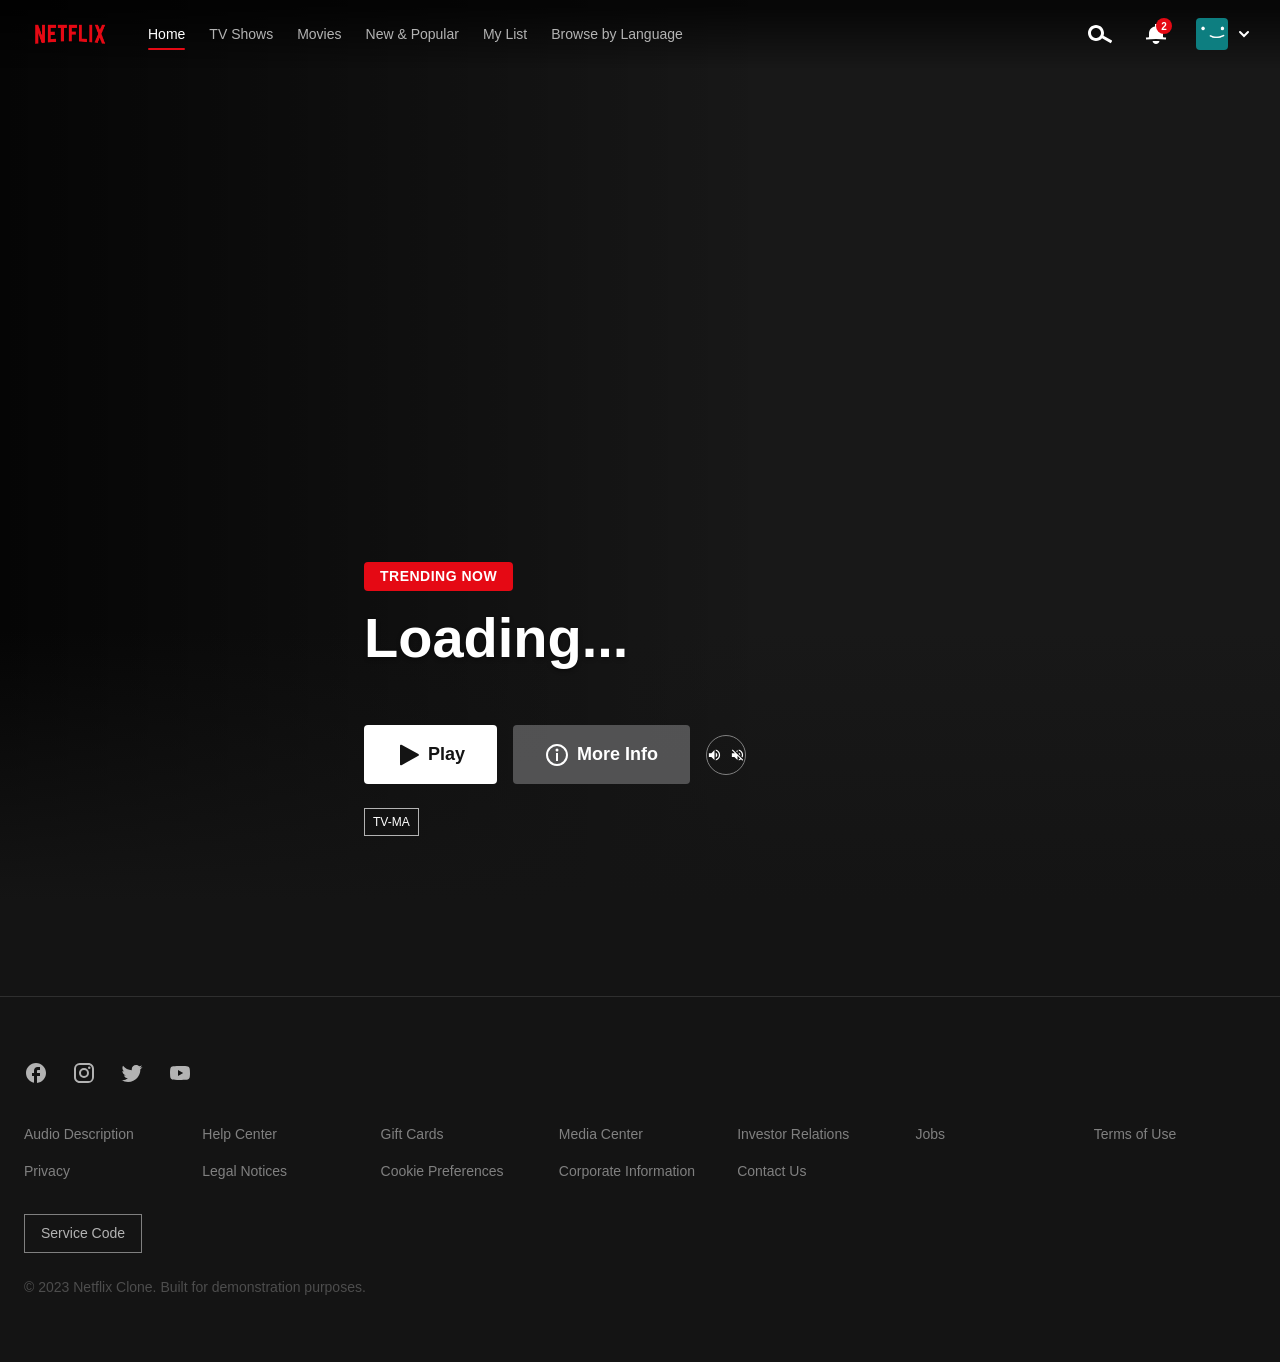
==== commit 97610887: "feat(core-architecture): add full project structure, UI, components and docs - Added HTML pages (pop" ====
--- a/index.html
+++ b/index.html
@@ -1,678 +1,510 @@
-<!DOCTYPE html>
-<html lang="en">
-<head>
-    <lang="en"><head> -->
-                <meta charset="UTF-8">
-                <meta http-equiv="X-UA-Compatible" content="IE=edge">
-                <meta name="viewport" content="width=device-width, initial-scale=1.0">
-                <title>Netflix clone</title>
-                <link rel="stylesheet" href="index.css">
-                <script src="index.js" defer=""></script>
-            </head>
-            <body>
-                <!-- header start -->
-                <header id="header" class="">
-                    <div class="header-cont container">
-                        <div class="left-cont">
-                            <img class="header-brand" src="https://images.ctfassets.net/4cd45et68cgf/7LrExJ6PAj6MSIPkDyCO86/542b1dfabbf3959908f69be546879952/Netflix-Brand-Logo.png?w=684&amp;h=456" alt="">
-                            <ul class="main-nav">
-                                <li class="nav-item active">Home</li>
-                                <li class="nav-item">Tv Shows</li>
-                                <li class="nav-item">Movies</li>
-                                <li class="nav-item">News &amp; Popular</li>
-                                <li class="nav-item">My List</li>
-                                <li class="nav-item">Browse by Languages</li>
-                            </ul>
-                        </div>
-                        <div class="right-cont">
-                            <svg width="24" height="24" viewBox="0 0 24 24" fill="none" xmlns="http://www.w3.org/2000/svg" class="search-icon"><path fill-rule="evenodd" clip-rule="evenodd" d="M13 11C13 13.7614 10.7614 16 8 16C5.23858 16 3 13.7614 3 11C3 8.23858 5.23858 6 8 6C10.7614 6 13 8.23858 13 11ZM14.0425 16.2431C12.5758 17.932 10.4126 19 8 19C3.58172 19 0 15.4183 0 11C0 6.58172 3.58172 3 8 3C12.4183 3 16 6.58172 16 11C16 11.9287 15.8417 12.8205 15.5507 13.6497L24.2533 18.7028L22.7468 21.2972L14.0425 16.2431Z" fill="currentColor"></path></svg>
-                            <svg width="24" height="24" viewBox="0 0 24 24" fill="none" xmlns="http://www.w3.org/2000/svg" class="Hawkins-Icon Hawkins-Icon-Standard"><path fill-rule="evenodd" clip-rule="evenodd" d="M13 4.57092C16.3922 5.05624 18.9998 7.9736 18.9998 11.5V15.2538C20.0486 15.3307 21.0848 15.4245 22.107 15.5347L21.8926 17.5232C18.7219 17.1813 15.409 17 11.9998 17C8.59056 17 5.27764 17.1813 2.10699 17.5232L1.89258 15.5347C2.91473 15.4245 3.95095 15.3307 4.99978 15.2538V11.5C4.99978 7.97345 7.6076 5.05599 11 4.57086V2H13V4.57092ZM8.62568 19.3712C8.6621 20.5173 10.1509 22 11.9993 22C13.8477 22 15.3365 20.5173 15.373 19.3712C15.38 19.1489 15.1756 19 14.9531 19H9.04555C8.82308 19 8.61862 19.1489 8.62568 19.3712Z" fill="currentColor"></path></svg>
-                            <img src="[data-uri]" alt="">
-                        </div>
-                    </div>
-                </header>
-                <!-- header end -->
-            
-                <div class="banner-section" id="banner-section" style="background-image: url(&quot;https://image.tmdb.org/t/p/original/AaV1YIdWKnjAIAOe8UUKBFm327v.jpg&quot;);">
-                    <div class="banner_fadeBottom"></div>
-                <div class="banner-content container">
-                        <h2 class="banner__title">Top Gun: Maverick</h2>
-                        <p class="banner__info">Trending in movies | Released - 2022-05-24 </p>
-                        <p class="banner__overview">After more than thirty years of service as one of the Navy’s top aviators, and dodging the advancement in rank that would ground him, Pete “Maverick” Mitchell finds himself training a detachment of TO...</p>
-                        <div class="action-buttons-cont">
-                            <button class="action-button"><svg width="24" height="24" viewBox="0 0 24 24" fill="none" xmlns="http://www.w3.org/2000/svg" class="Hawkins-Icon Hawkins-Icon-Standard"><path d="M4 2.69127C4 1.93067 4.81547 1.44851 5.48192 1.81506L22.4069 11.1238C23.0977 11.5037 23.0977 12.4963 22.4069 12.8762L5.48192 22.1849C4.81546 22.5515 4 22.0693 4 21.3087V2.69127Z" fill="currentColor"></path></svg> &nbsp;&nbsp; Play</button>
-                            <button class="action-button"><svg width="24" height="24" viewBox="0 0 24 24" fill="none" xmlns="http://www.w3.org/2000/svg" class="Hawkins-Icon Hawkins-Icon-Standard"><path fill-rule="evenodd" clip-rule="evenodd" d="M12 3C7.02944 3 3 7.02944 3 12C3 16.9706 7.02944 21 12 21C16.9706 21 21 16.9706 21 12C21 7.02944 16.9706 3 12 3ZM1 12C1 5.92487 5.92487 1 12 1C18.0751 1 23 5.92487 23 12C23 18.0751 18.0751 23 12 23C5.92487 23 1 18.0751 1 12ZM13 10V18H11V10H13ZM12 8.5C12.8284 8.5 13.5 7.82843 13.5 7C13.5 6.17157 12.8284 5.5 12 5.5C11.1716 5.5 10.5 6.17157 10.5 7C10.5 7.82843 11.1716 8.5 12 8.5Z" fill="currentColor"></path></svg> &nbsp;&nbsp; More Info</button>
-                        </div>
-                    </div></div><!-- banner section -->
-                
-                <!-- banner section end -->
-            
-                <!-- movies sections -->
-                <div class="movies-cont container" id="movies-cont">
-                <div class="movies-section">
-                    <h2 class="movie-section-heading">Trending Now <span class="explore-nudge">Explore All</span></h2>
-                    <div class="movies-row">
-                        
-                    <div class="movie-item" onmouseenter="searchMovieTrailer('Puss in Boots: The Last Wish', 'yt315162')">
-                        <img class="move-item-img" src="https://image.tmdb.org/t/p/original/tGwO4xcBjhXC0p5qlkw37TrH6S6.jpg" alt="Puss in Boots: The Last Wish">
-                        <div class="iframe-wrap" id="yt315162"></div>
-                    </div>
-                    <div class="movie-item" onmouseenter="searchMovieTrailer('The Pale Blue Eye', 'yt800815')">
-                        <img class="move-item-img" src="https://image.tmdb.org/t/p/original/b08BDQPq42AoLMfhi7DtTOoYqVu.jpg" alt="The Pale Blue Eye">
-                        <div class="iframe-wrap" id="yt800815"></div>
-                    </div>
-                    <div class="movie-item" onmouseenter="searchMovieTrailer('The Menu', 'yt593643')">
-                        <img class="move-item-img" src="https://image.tmdb.org/t/p/original/mSyQoValhBsJdq3JNGXJww2Q5yL.jpg" alt="The Menu">
-                        <div class="iframe-wrap" id="yt593643"></div>
-                    </div>
-                    <div class="movie-item" onmouseenter="searchMovieTrailer('Avatar: The Way of Water', 'yt76600')">
-                        <img class="move-item-img" src="https://image.tmdb.org/t/p/original/s16H6tpK2utvwDtzZ8Qy4qm5Emw.jpg" alt="Avatar: The Way of Water">
-                        <div class="iframe-wrap" id="yt76600"></div>
-                    </div>
-                    <div class="movie-item" onmouseenter="searchMovieTrailer('undefined', 'yt112581')">
-                        <img class="move-item-img" src="https://image.tmdb.org/t/p/original/37TbsqXeHGEGmTy0Tvv3Lgxtbtx.jpg" alt="undefined">
-                        <div class="iframe-wrap" id="yt112581"></div>
-                    </div>
-                    <div class="movie-item" onmouseenter="searchMovieTrailer('undefined', 'yt156902')">
-                        <img class="move-item-img" src="https://image.tmdb.org/t/p/original/kSqEenES71d1ApF2rRWxp5X0en5.jpg" alt="undefined">
-                        <div class="iframe-wrap" id="yt156902"></div>
-                    </div>
-                    </div>
-                </div><div class="movies-section">
-                    <h2 class="movie-section-heading">Action <span class="explore-nudge">Explore All</span></h2>
-                    <div class="movies-row">
-                        
-                    <div class="movie-item" onmouseenter="searchMovieTrailer('Avatar: The Way of Water', 'yt76600')">
-                        <img class="move-item-img" src="https://image.tmdb.org/t/p/original/s16H6tpK2utvwDtzZ8Qy4qm5Emw.jpg" alt="Avatar: The Way of Water">
-                        <div class="iframe-wrap" id="yt76600"></div>
-                    </div>
-                    <div class="movie-item" onmouseenter="searchMovieTrailer('Violent Night', 'yt899112')">
-                        <img class="move-item-img" src="https://image.tmdb.org/t/p/original/6mEYUYdkKoVCMeYf3rTFj0L1uyv.jpg" alt="Violent Night">
-                        <div class="iframe-wrap" id="yt899112"></div>
-                    </div>
-                    <div class="movie-item" onmouseenter="searchMovieTrailer('Black Adam', 'yt436270')">
-                        <img class="move-item-img" src="https://image.tmdb.org/t/p/original/bQXAqRx2Fgc46uCVWgoPz5L5Dtr.jpg" alt="Black Adam">
-                        <div class="iframe-wrap" id="yt436270"></div>
-                    </div>
-                    <div class="movie-item" onmouseenter="searchMovieTrailer('Troll', 'yt736526')">
-                        <img class="move-item-img" src="https://image.tmdb.org/t/p/original/53BC9F2tpZnsGno2cLhzvGprDYS.jpg" alt="Troll">
-                        <div class="iframe-wrap" id="yt736526"></div>
-                    </div>
-                    <div class="movie-item" onmouseenter="searchMovieTrailer('Avatar', 'yt19995')">
-                        <img class="move-item-img" src="https://image.tmdb.org/t/p/original/o0s4XsEDfDlvit5pDRKjzXR4pp2.jpg" alt="Avatar">
-                        <div class="iframe-wrap" id="yt19995"></div>
-                    </div>
-                    <div class="movie-item" onmouseenter="searchMovieTrailer('Savage Salvation', 'yt740952')">
-                        <img class="move-item-img" src="https://image.tmdb.org/t/p/original/rodjjIJ8oh9nuBp86PhojcYHTEN.jpg" alt="Savage Salvation">
-                        <div class="iframe-wrap" id="yt740952"></div>
-                    </div>
-                    </div>
-                </div><div class="movies-section">
-                    <h2 class="movie-section-heading">Animation <span class="explore-nudge">Explore All</span></h2>
-                    <div class="movies-row">
-                        
-                    <div class="movie-item" onmouseenter="searchMovieTrailer('Puss in Boots: The Last Wish', 'yt315162')">
-                        <img class="move-item-img" src="https://image.tmdb.org/t/p/original/r9PkFnRUIthgBp2JZZzD380MWZy.jpg" alt="Puss in Boots: The Last Wish">
-                        <div class="iframe-wrap" id="yt315162"></div>
-                    </div>
-                    <div class="movie-item" onmouseenter="searchMovieTrailer('Strange World', 'yt877269')">
-                        <img class="move-item-img" src="https://image.tmdb.org/t/p/original/5wDBVictj4wUYZ31gR5WzCM9dLD.jpg" alt="Strange World">
-                        <div class="iframe-wrap" id="yt877269"></div>
-                    </div>
-                    <div class="movie-item" onmouseenter="searchMovieTrailer('Guillermo del Toro\'s Pinocchio', 'yt555604')">
-                        <img class="move-item-img" src="https://image.tmdb.org/t/p/original/tyNqJUWqqb0tjhqXYH4uwRwsp6A.jpg" alt="Guillermo del Toro's Pinocchio">
-                        <div class="iframe-wrap" id="yt555604"></div>
-                    </div>
-                    <div class="movie-item" onmouseenter="searchMovieTrailer('A Frozen Rooster', 'yt573171')">
-                        <img class="move-item-img" src="https://image.tmdb.org/t/p/original/qdFrqXYH6PtyAVlegub7bpoSgro.jpg" alt="A Frozen Rooster">
-                        <div class="iframe-wrap" id="yt573171"></div>
-                    </div>
-                    <div class="movie-item" onmouseenter="searchMovieTrailer('The Boss Baby: Christmas Bonus', 'yt1045944')">
-                        <img class="move-item-img" src="https://image.tmdb.org/t/p/original/2T92w8l2iTnyG9jwOmIWfM9thRV.jpg" alt="The Boss Baby: Christmas Bonus">
-                        <div class="iframe-wrap" id="yt1045944"></div>
-                    </div>
-                    <div class="movie-item" onmouseenter="searchMovieTrailer('Night at the Museum: Kahmunrah Rises Again', 'yt751741')">
-                        <img class="move-item-img" src="https://image.tmdb.org/t/p/original/6rax7iv5yQtldc3ApEvrheJf8uw.jpg" alt="Night at the Museum: Kahmunrah Rises Again">
-                        <div class="iframe-wrap" id="yt751741"></div>
-                    </div>
-                    </div>
-                </div><div class="movies-section">
-                    <h2 class="movie-section-heading">Adventure <span class="explore-nudge">Explore All</span></h2>
-                    <div class="movies-row">
-                        
-                    <div class="movie-item" onmouseenter="searchMovieTrailer('Avatar: The Way of Water', 'yt76600')">
-                        <img class="move-item-img" src="https://image.tmdb.org/t/p/original/s16H6tpK2utvwDtzZ8Qy4qm5Emw.jpg" alt="Avatar: The Way of Water">
-                        <div class="iframe-wrap" id="yt76600"></div>
-                    </div>
-                    <div class="movie-item" onmouseenter="searchMovieTrailer('The Chronicles of Narnia: The Lion, the Witch and the Wardrobe', 'yt411')">
-                        <img class="move-item-img" src="https://image.tmdb.org/t/p/original/AuV99eQivVWuk2AOSM6hYh9QRPQ.jpg" alt="The Chronicles of Narnia: The Lion, the Witch and the Wardrobe">
-                        <div class="iframe-wrap" id="yt411"></div>
-                    </div>
-                    <div class="movie-item" onmouseenter="searchMovieTrailer('Troll', 'yt736526')">
-                        <img class="move-item-img" src="https://image.tmdb.org/t/p/original/53BC9F2tpZnsGno2cLhzvGprDYS.jpg" alt="Troll">
-                        <div class="iframe-wrap" id="yt736526"></div>
-                    </div>
-                    <div class="movie-item" onmouseenter="searchMovieTrailer('Avatar', 'yt19995')">
-                        <img class="move-item-img" src="https://image.tmdb.org/t/p/original/o0s4XsEDfDlvit5pDRKjzXR4pp2.jpg" alt="Avatar">
-                        <div class="iframe-wrap" id="yt19995"></div>
-                    </div>
-                    <div class="movie-item" onmouseenter="searchMovieTrailer('Puss in Boots: The Last Wish', 'yt315162')">
-                        <img class="move-item-img" src="https://image.tmdb.org/t/p/original/r9PkFnRUIthgBp2JZZzD380MWZy.jpg" alt="Puss in Boots: The Last Wish">
-                        <div class="iframe-wrap" id="yt315162"></div>
-                    </div>
-                    <div class="movie-item" onmouseenter="searchMovieTrailer('Strange World', 'yt877269')">
-                        <img class="move-item-img" src="https://image.tmdb.org/t/p/original/5wDBVictj4wUYZ31gR5WzCM9dLD.jpg" alt="Strange World">
-                        <div class="iframe-wrap" id="yt877269"></div>
-                    </div>
-                    </div>
-                </div><div class="movies-section">
-                    <h2 class="movie-section-heading">Comedy <span class="explore-nudge">Explore All</span></h2>
-                    <div class="movies-row">
-                        
-                    <div class="movie-item" onmouseenter="searchMovieTrailer('Glass Onion: A Knives Out Mystery', 'yt661374')">
-                        <img class="move-item-img" src="https://image.tmdb.org/t/p/original/dKqa850uvbNSCaQCV4Im1XlzEtQ.jpg" alt="Glass Onion: A Knives Out Mystery">
-                        <div class="iframe-wrap" id="yt661374"></div>
-                    </div>
-                    <div class="movie-item" onmouseenter="searchMovieTrailer('Violent Night', 'yt899112')">
-                        <img class="move-item-img" src="https://image.tmdb.org/t/p/original/6mEYUYdkKoVCMeYf3rTFj0L1uyv.jpg" alt="Violent Night">
-                        <div class="iframe-wrap" id="yt899112"></div>
-                    </div>
-                    <div class="movie-item" onmouseenter="searchMovieTrailer('Roald Dahl\'s Matilda the Musical', 'yt668482')">
-                        <img class="move-item-img" src="https://image.tmdb.org/t/p/original/jG52tsazn04F1fe8hPZfVv7ICKt.jpg" alt="Roald Dahl's Matilda the Musical">
-                        <div class="iframe-wrap" id="yt668482"></div>
-                    </div>
-                    <div class="movie-item" onmouseenter="searchMovieTrailer('Puss in Boots: The Last Wish', 'yt315162')">
-                        <img class="move-item-img" src="https://image.tmdb.org/t/p/original/r9PkFnRUIthgBp2JZZzD380MWZy.jpg" alt="Puss in Boots: The Last Wish">
-                        <div class="iframe-wrap" id="yt315162"></div>
-                    </div>
-                    <div class="movie-item" onmouseenter="searchMovieTrailer('The Big 4', 'yt683328')">
-                        <img class="move-item-img" src="https://image.tmdb.org/t/p/original/ecaB1LUoQE1ylZJVF5KLRTkewt8.jpg" alt="The Big 4">
-                        <div class="iframe-wrap" id="yt683328"></div>
-                    </div>
-                    <div class="movie-item" onmouseenter="searchMovieTrailer('High Heat', 'yt1015963')">
-                        <img class="move-item-img" src="https://image.tmdb.org/t/p/original/mYQSbZdGX0JJb49NLO04UA0iFEU.jpg" alt="High Heat">
-                        <div class="iframe-wrap" id="yt1015963"></div>
-                    </div>
-                    </div>
-                </div><div class="movies-section">
-                    <h2 class="movie-section-heading">Documentary <span class="explore-nudge">Explore All</span></h2>
-                    <div class="movies-row">
-                        
-                    <div class="movie-item" onmouseenter="searchMovieTrailer('Avatar: The Deep Dive - A Special Edition of 20/20', 'yt1059673')">
-                        <img class="move-item-img" src="https://image.tmdb.org/t/p/original/eoAvHxfbaPOcfiQyjqypWIXWxDr.jpg" alt="Avatar: The Deep Dive - A Special Edition of 20/20">
-                        <div class="iframe-wrap" id="yt1059673"></div>
-                    </div>
-                    <div class="movie-item" onmouseenter="searchMovieTrailer('Avatar: Creating the World of Pandora', 'yt111332')">
-                        <img class="move-item-img" src="https://image.tmdb.org/t/p/original/uEwGFGtao9YG2JolmdvtHLLVbA9.jpg" alt="Avatar: Creating the World of Pandora">
-                        <div class="iframe-wrap" id="yt111332"></div>
-                    </div>
-                    <div class="movie-item" onmouseenter="searchMovieTrailer('Avatar: Scene Deconstruction', 'yt287003')">
-                        <img class="move-item-img" src="https://image.tmdb.org/t/p/originalnull" alt="Avatar: Scene Deconstruction">
-                        <div class="iframe-wrap" id="yt287003"></div>
-                    </div>
-                    <div class="movie-item" onmouseenter="searchMovieTrailer('Orgasm Inc: The Story of OneTaste', 'yt1040603')">
-                        <img class="move-item-img" src="https://image.tmdb.org/t/p/original/hraytJBd1Ztcp7k9So4zLFcgsyh.jpg" alt="Orgasm Inc: The Story of OneTaste">
-                        <div class="iframe-wrap" id="yt1040603"></div>
-                    </div>
-                    <div class="movie-item" onmouseenter="searchMovieTrailer('Capturing Avatar', 'yt183392')">
-                        <img class="move-item-img" src="https://image.tmdb.org/t/p/original/nNceJtrrovG1MUBHMAhId0ws9Gp.jpg" alt="Capturing Avatar">
-                        <div class="iframe-wrap" id="yt183392"></div>
-                    </div>
-                    <div class="movie-item" onmouseenter="searchMovieTrailer('Just Love and a Thousand Songs', 'yt1050040')">
-                        <img class="move-item-img" src="https://image.tmdb.org/t/p/original/3IH5GDxztSqR7Pi8M7xGXSJcVRz.jpg" alt="Just Love and a Thousand Songs">
-                        <div class="iframe-wrap" id="yt1050040"></div>
-                    </div>
-                    </div>
-                </div><div class="movies-section">
-                    <h2 class="movie-section-heading">Drama <span class="explore-nudge">Explore All</span></h2>
-                    <div class="movies-row">
-                        
-                    <div class="movie-item" onmouseenter="searchMovieTrailer('Savage Salvation', 'yt740952')">
-                        <img class="move-item-img" src="https://image.tmdb.org/t/p/original/rodjjIJ8oh9nuBp86PhojcYHTEN.jpg" alt="Savage Salvation">
-                        <div class="iframe-wrap" id="yt740952"></div>
-                    </div>
-                    <div class="movie-item" onmouseenter="searchMovieTrailer('The Woman King', 'yt724495')">
-                        <img class="move-item-img" src="https://image.tmdb.org/t/p/original/gkseI3CUfQtMKX41XD4AxDzhQb7.jpg" alt="The Woman King">
-                        <div class="iframe-wrap" id="yt724495"></div>
-                    </div>
-                    <div class="movie-item" onmouseenter="searchMovieTrailer('Guillermo del Toro\'s Pinocchio', 'yt555604')">
-                        <img class="move-item-img" src="https://image.tmdb.org/t/p/original/tyNqJUWqqb0tjhqXYH4uwRwsp6A.jpg" alt="Guillermo del Toro's Pinocchio">
-                        <div class="iframe-wrap" id="yt555604"></div>
-                    </div>
-                    <div class="movie-item" onmouseenter="searchMovieTrailer('Medieval', 'yt551271')">
-                        <img class="move-item-img" src="https://image.tmdb.org/t/p/original/maxRhndtC4BJABvqRPvYNu69CHA.jpg" alt="Medieval">
-                        <div class="iframe-wrap" id="yt551271"></div>
-                    </div>
-                    <div class="movie-item" onmouseenter="searchMovieTrailer('Sniper: The White Raven', 'yt966220')">
-                        <img class="move-item-img" src="https://image.tmdb.org/t/p/original/yNib9QAiyaopUJbaayKQ2xK7mYf.jpg" alt="Sniper: The White Raven">
-                        <div class="iframe-wrap" id="yt966220"></div>
-                    </div>
-                    <div class="movie-item" onmouseenter="searchMovieTrailer('Top Gun: Maverick', 'yt361743')">
-                        <img class="move-item-img" src="https://image.tmdb.org/t/p/original/AaV1YIdWKnjAIAOe8UUKBFm327v.jpg" alt="Top Gun: Maverick">
-                        <div class="iframe-wrap" id="yt361743"></div>
-                    </div>
-                    </div>
-                </div><div class="movies-section">
-                    <h2 class="movie-section-heading">Crime <span class="explore-nudge">Explore All</span></h2>
-                    <div class="movies-row">
-                        
-                    <div class="movie-item" onmouseenter="searchMovieTrailer('Violent Night', 'yt899112')">
-                        <img class="move-item-img" src="https://image.tmdb.org/t/p/original/6mEYUYdkKoVCMeYf3rTFj0L1uyv.jpg" alt="Violent Night">
-                        <div class="iframe-wrap" id="yt899112"></div>
-                    </div>
-                    <div class="movie-item" onmouseenter="searchMovieTrailer('Savage Salvation', 'yt740952')">
-                        <img class="move-item-img" src="https://image.tmdb.org/t/p/original/rodjjIJ8oh9nuBp86PhojcYHTEN.jpg" alt="Savage Salvation">
-                        <div class="iframe-wrap" id="yt740952"></div>
-                    </div>
-                    <div class="movie-item" onmouseenter="searchMovieTrailer('The Big 4', 'yt683328')">
-                        <img class="move-item-img" src="https://image.tmdb.org/t/p/original/ecaB1LUoQE1ylZJVF5KLRTkewt8.jpg" alt="The Big 4">
-                        <div class="iframe-wrap" id="yt683328"></div>
-                    </div>
-                    <div class="movie-item" onmouseenter="searchMovieTrailer('High Heat', 'yt1015963')">
-                        <img class="move-item-img" src="https://image.tmdb.org/t/p/original/mYQSbZdGX0JJb49NLO04UA0iFEU.jpg" alt="High Heat">
-                        <div class="iframe-wrap" id="yt1015963"></div>
-                    </div>
-                    <div class="movie-item" onmouseenter="searchMovieTrailer('My Name Is Vendetta', 'yt873126')">
-                        <img class="move-item-img" src="https://image.tmdb.org/t/p/original/edOt2jNyCbb8SQSvulD2sRRJhmA.jpg" alt="My Name Is Vendetta">
-                        <div class="iframe-wrap" id="yt873126"></div>
-                    </div>
-                    <div class="movie-item" onmouseenter="searchMovieTrailer('Detective Knight: Rogue', 'yt1024546')">
-                        <img class="move-item-img" src="https://image.tmdb.org/t/p/original/6YRQ8l93ZEs6x4rZojWoHIWdguK.jpg" alt="Detective Knight: Rogue">
-                        <div class="iframe-wrap" id="yt1024546"></div>
-                    </div>
-                    </div>
-                </div><div class="movies-section">
-                    <h2 class="movie-section-heading">Family <span class="explore-nudge">Explore All</span></h2>
-                    <div class="movies-row">
-                        
-                    <div class="movie-item" onmouseenter="searchMovieTrailer('The Chronicles of Narnia: The Lion, the Witch and the Wardrobe', 'yt411')">
-                        <img class="move-item-img" src="https://image.tmdb.org/t/p/original/AuV99eQivVWuk2AOSM6hYh9QRPQ.jpg" alt="The Chronicles of Narnia: The Lion, the Witch and the Wardrobe">
-                        <div class="iframe-wrap" id="yt411"></div>
-                    </div>
-                    <div class="movie-item" onmouseenter="searchMovieTrailer('Roald Dahl\'s Matilda the Musical', 'yt668482')">
-                        <img class="move-item-img" src="https://image.tmdb.org/t/p/original/jG52tsazn04F1fe8hPZfVv7ICKt.jpg" alt="Roald Dahl's Matilda the Musical">
-                        <div class="iframe-wrap" id="yt668482"></div>
-                    </div>
-                    <div class="movie-item" onmouseenter="searchMovieTrailer('Puss in Boots: The Last Wish', 'yt315162')">
-                        <img class="move-item-img" src="https://image.tmdb.org/t/p/original/r9PkFnRUIthgBp2JZZzD380MWZy.jpg" alt="Puss in Boots: The Last Wish">
-                        <div class="iframe-wrap" id="yt315162"></div>
-                    </div>
-                    <div class="movie-item" onmouseenter="searchMovieTrailer('Strange World', 'yt877269')">
-                        <img class="move-item-img" src="https://image.tmdb.org/t/p/original/5wDBVictj4wUYZ31gR5WzCM9dLD.jpg" alt="Strange World">
-                        <div class="iframe-wrap" id="yt877269"></div>
-                    </div>
-                    <div class="movie-item" onmouseenter="searchMovieTrailer('The Boss Baby: Christmas Bonus', 'yt1045944')">
-                        <img class="move-item-img" src="https://image.tmdb.org/t/p/original/2T92w8l2iTnyG9jwOmIWfM9thRV.jpg" alt="The Boss Baby: Christmas Bonus">
-                        <div class="iframe-wrap" id="yt1045944"></div>
-                    </div>
-                    <div class="movie-item" onmouseenter="searchMovieTrailer('Night at the Museum: Kahmunrah Rises Again', 'yt751741')">
-                        <img class="move-item-img" src="https://image.tmdb.org/t/p/original/6rax7iv5yQtldc3ApEvrheJf8uw.jpg" alt="Night at the Museum: Kahmunrah Rises Again">
-                        <div class="iframe-wrap" id="yt751741"></div>
-                    </div>
-                    </div>
-                </div><div class="movies-section">
-                    <h2 class="movie-section-heading">Fantasy <span class="explore-nudge">Explore All</span></h2>
-                    <div class="movies-row">
-                        
-                    <div class="movie-item" onmouseenter="searchMovieTrailer('The Chronicles of Narnia: The Lion, the Witch and the Wardrobe', 'yt411')">
-                        <img class="move-item-img" src="https://image.tmdb.org/t/p/original/AuV99eQivVWuk2AOSM6hYh9QRPQ.jpg" alt="The Chronicles of Narnia: The Lion, the Witch and the Wardrobe">
-                        <div class="iframe-wrap" id="yt411"></div>
-                    </div>
-                    <div class="movie-item" onmouseenter="searchMovieTrailer('Black Adam', 'yt436270')">
-                        <img class="move-item-img" src="https://image.tmdb.org/t/p/original/bQXAqRx2Fgc46uCVWgoPz5L5Dtr.jpg" alt="Black Adam">
-                        <div class="iframe-wrap" id="yt436270"></div>
-                    </div>
-                    <div class="movie-item" onmouseenter="searchMovieTrailer('Troll', 'yt736526')">
-                        <img class="move-item-img" src="https://image.tmdb.org/t/p/original/53BC9F2tpZnsGno2cLhzvGprDYS.jpg" alt="Troll">
-                        <div class="iframe-wrap" id="yt736526"></div>
-                    </div>
-                    <div class="movie-item" onmouseenter="searchMovieTrailer('Avatar', 'yt19995')">
-                        <img class="move-item-img" src="https://image.tmdb.org/t/p/original/o0s4XsEDfDlvit5pDRKjzXR4pp2.jpg" alt="Avatar">
-                        <div class="iframe-wrap" id="yt19995"></div>
-                    </div>
-                    <div class="movie-item" onmouseenter="searchMovieTrailer('Roald Dahl\'s Matilda the Musical', 'yt668482')">
-                        <img class="move-item-img" src="https://image.tmdb.org/t/p/original/jG52tsazn04F1fe8hPZfVv7ICKt.jpg" alt="Roald Dahl's Matilda the Musical">
-                        <div class="iframe-wrap" id="yt668482"></div>
-                    </div>
-                    <div class="movie-item" onmouseenter="searchMovieTrailer('Puss in Boots: The Last Wish', 'yt315162')">
-                        <img class="move-item-img" src="https://image.tmdb.org/t/p/original/r9PkFnRUIthgBp2JZZzD380MWZy.jpg" alt="Puss in Boots: The Last Wish">
-                        <div class="iframe-wrap" id="yt315162"></div>
-                    </div>
-                    </div>
-                </div><div class="movies-section">
-                    <h2 class="movie-section-heading">History <span class="explore-nudge">Explore All</span></h2>
-                    <div class="movies-row">
-                        
-                    <div class="movie-item" onmouseenter="searchMovieTrailer('The Woman King', 'yt724495')">
-                        <img class="move-item-img" src="https://image.tmdb.org/t/p/original/gkseI3CUfQtMKX41XD4AxDzhQb7.jpg" alt="The Woman King">
-                        <div class="iframe-wrap" id="yt724495"></div>
-                    </div>
-                    <div class="movie-item" onmouseenter="searchMovieTrailer('Medieval', 'yt551271')">
-                        <img class="move-item-img" src="https://image.tmdb.org/t/p/original/maxRhndtC4BJABvqRPvYNu69CHA.jpg" alt="Medieval">
-                        <div class="iframe-wrap" id="yt551271"></div>
-                    </div>
-                    <div class="movie-item" onmouseenter="searchMovieTrailer('Emancipation', 'yt715931')">
-                        <img class="move-item-img" src="https://image.tmdb.org/t/p/original/ypFD4TJ3nLJesou76V59CnweaT0.jpg" alt="Emancipation">
-                        <div class="iframe-wrap" id="yt715931"></div>
-                    </div>
-                    <div class="movie-item" onmouseenter="searchMovieTrailer('The Battle at Lake Changjin: Water Gate Bridge', 'yt928123')">
-                        <img class="move-item-img" src="https://image.tmdb.org/t/p/original/mMA2YNddowV8MZtxpbn0a7Yilum.jpg" alt="The Battle at Lake Changjin: Water Gate Bridge">
-                        <div class="iframe-wrap" id="yt928123"></div>
-                    </div>
-                    <div class="movie-item" onmouseenter="searchMovieTrailer('Hacksaw Ridge', 'yt324786')">
-                        <img class="move-item-img" src="https://image.tmdb.org/t/p/original/rshlQ6LfPRSWFhpGL4s5ZkIPR51.jpg" alt="Hacksaw Ridge">
-                        <div class="iframe-wrap" id="yt324786"></div>
-                    </div>
-                    <div class="movie-item" onmouseenter="searchMovieTrailer('You Won\'t Be Alone', 'yt883083')">
-                        <img class="move-item-img" src="https://image.tmdb.org/t/p/original/kdOfq5ImruKCJDEqASuuXlrj9LM.jpg" alt="You Won't Be Alone">
-                        <div class="iframe-wrap" id="yt883083"></div>
-                    </div>
-                    </div>
-                </div><div class="movies-section">
-                    <h2 class="movie-section-heading">Horror <span class="explore-nudge">Explore All</span></h2>
-                    <div class="movies-row">
-                        
-                    <div class="movie-item" onmouseenter="searchMovieTrailer('M3GAN', 'yt536554')">
-                        <img class="move-item-img" src="https://image.tmdb.org/t/p/original/dlxzUj7z1MqEcFiwvvrj0bvBKDY.jpg" alt="M3GAN">
-                        <div class="iframe-wrap" id="yt536554"></div>
-                    </div>
-                    <div class="movie-item" onmouseenter="searchMovieTrailer('Prey for the Devil', 'yt676547')">
-                        <img class="move-item-img" src="https://image.tmdb.org/t/p/original/7dm64SW5L5CCg47kAEAcdCGaq5i.jpg" alt="Prey for the Devil">
-                        <div class="iframe-wrap" id="yt676547"></div>
-                    </div>
-                    <div class="movie-item" onmouseenter="searchMovieTrailer('Hex', 'yt988233')">
-                        <img class="move-item-img" src="https://image.tmdb.org/t/p/original/90ZZIoWQLLEXSVm0ik3eEQBinul.jpg" alt="Hex">
-                        <div class="iframe-wrap" id="yt988233"></div>
-                    </div>
-                    <div class="movie-item" onmouseenter="searchMovieTrailer('The Menu', 'yt593643')">
-                        <img class="move-item-img" src="https://image.tmdb.org/t/p/original/mSyQoValhBsJdq3JNGXJww2Q5yL.jpg" alt="The Menu">
-                        <div class="iframe-wrap" id="yt593643"></div>
-                    </div>
-                    <div class="movie-item" onmouseenter="searchMovieTrailer('Terrifier 2', 'yt663712')">
-                        <img class="move-item-img" src="https://image.tmdb.org/t/p/original/2Ft4xmWa1Edgj2P1OYmoSAoYRqz.jpg" alt="Terrifier 2">
-                        <div class="iframe-wrap" id="yt663712"></div>
-                    </div>
-                    <div class="movie-item" onmouseenter="searchMovieTrailer('Monstrous', 'yt811656')">
-                        <img class="move-item-img" src="https://image.tmdb.org/t/p/original/591Cjf3DWGAcJbQYdHmRS7fHH3z.jpg" alt="Monstrous">
-                        <div class="iframe-wrap" id="yt811656"></div>
-                    </div>
-                    </div>
-                </div><div class="movies-section">
-                    <h2 class="movie-section-heading">Music <span class="explore-nudge">Explore All</span></h2>
-                    <div class="movies-row">
-                        
-                    <div class="movie-item" onmouseenter="searchMovieTrailer('Lyle, Lyle, Crocodile', 'yt830784')">
-                        <img class="move-item-img" src="https://image.tmdb.org/t/p/original/c1bz69r0v065TGFA5nqBiKzPDys.jpg" alt="Lyle, Lyle, Crocodile">
-                        <div class="iframe-wrap" id="yt830784"></div>
-                    </div>
-                    <div class="movie-item" onmouseenter="searchMovieTrailer('Blue\'s Big City Adventure', 'yt939210')">
-                        <img class="move-item-img" src="https://image.tmdb.org/t/p/original/17sIiv4LGapYnyvdpKxA1vozBqY.jpg" alt="Blue's Big City Adventure">
-                        <div class="iframe-wrap" id="yt939210"></div>
-                    </div>
-                    <div class="movie-item" onmouseenter="searchMovieTrailer('The Hip Hop Nutcracker', 'yt1023803')">
-                        <img class="move-item-img" src="https://image.tmdb.org/t/p/original/3t0DcVPuW9JRtc1CWnh1ktCKrrO.jpg" alt="The Hip Hop Nutcracker">
-                        <div class="iframe-wrap" id="yt1023803"></div>
-                    </div>
-                    <div class="movie-item" onmouseenter="searchMovieTrailer('Encanto at the Hollywood Bowl', 'yt1041513')">
-                        <img class="move-item-img" src="https://image.tmdb.org/t/p/original/7tfQMNy63H4PxuFkp52I7aEkrcW.jpg" alt="Encanto at the Hollywood Bowl">
-                        <div class="iframe-wrap" id="yt1041513"></div>
-                    </div>
-                    <div class="movie-item" onmouseenter="searchMovieTrailer('Just Love and a Thousand Songs', 'yt1050040')">
-                        <img class="move-item-img" src="https://image.tmdb.org/t/p/original/3IH5GDxztSqR7Pi8M7xGXSJcVRz.jpg" alt="Just Love and a Thousand Songs">
-                        <div class="iframe-wrap" id="yt1050040"></div>
-                    </div>
-                    <div class="movie-item" onmouseenter="searchMovieTrailer('Monster High: The Movie', 'yt335795')">
-                        <img class="move-item-img" src="https://image.tmdb.org/t/p/original/sobIeWp1a3saZTBkoRTAf8sfC7J.jpg" alt="Monster High: The Movie">
-                        <div class="iframe-wrap" id="yt335795"></div>
-                    </div>
-                    </div>
-                </div><div class="movies-section">
-                    <h2 class="movie-section-heading">Mystery <span class="explore-nudge">Explore All</span></h2>
-                    <div class="movies-row">
-                        
-                    <div class="movie-item" onmouseenter="searchMovieTrailer('Glass Onion: A Knives Out Mystery', 'yt661374')">
-                        <img class="move-item-img" src="https://image.tmdb.org/t/p/original/dKqa850uvbNSCaQCV4Im1XlzEtQ.jpg" alt="Glass Onion: A Knives Out Mystery">
-                        <div class="iframe-wrap" id="yt661374"></div>
-                    </div>
-                    <div class="movie-item" onmouseenter="searchMovieTrailer('Monstrous', 'yt811656')">
-                        <img class="move-item-img" src="https://image.tmdb.org/t/p/original/591Cjf3DWGAcJbQYdHmRS7fHH3z.jpg" alt="Monstrous">
-                        <div class="iframe-wrap" id="yt811656"></div>
-                    </div>
-                    <div class="movie-item" onmouseenter="searchMovieTrailer('Smile', 'yt882598')">
-                        <img class="move-item-img" src="https://image.tmdb.org/t/p/original/kMZIMqEXO5MFd5Y1Ha2jZZF4pvF.jpg" alt="Smile">
-                        <div class="iframe-wrap" id="yt882598"></div>
-                    </div>
-                    <div class="movie-item" onmouseenter="searchMovieTrailer('Abandoned', 'yt880841')">
-                        <img class="move-item-img" src="https://image.tmdb.org/t/p/original/rXFe9rYsq4j1zEiOivJoUfdWsuR.jpg" alt="Abandoned">
-                        <div class="iframe-wrap" id="yt880841"></div>
-                    </div>
-                    <div class="movie-item" onmouseenter="searchMovieTrailer('Jeepers Creepers: Reborn', 'yt717728')">
-                        <img class="move-item-img" src="https://image.tmdb.org/t/p/original/tIX6j3NzadlwGcJ52nuWdmtOQkg.jpg" alt="Jeepers Creepers: Reborn">
-                        <div class="iframe-wrap" id="yt717728"></div>
-                    </div>
-                    <div class="movie-item" onmouseenter="searchMovieTrailer('Enola Holmes 2', 'yt829280')">
-                        <img class="move-item-img" src="https://image.tmdb.org/t/p/original/u9Io1hVnxb2b3T0z99aOK8sq0SN.jpg" alt="Enola Holmes 2">
-                        <div class="iframe-wrap" id="yt829280"></div>
-                    </div>
-                    </div>
-                </div><div class="movies-section">
-                    <h2 class="movie-section-heading">Romance <span class="explore-nudge">Explore All</span></h2>
-                    <div class="movies-row">
-                        
-                    <div class="movie-item" onmouseenter="searchMovieTrailer('Beauty Salon: Special Services 4', 'yt721187')">
-                        <img class="move-item-img" src="https://image.tmdb.org/t/p/originalnull" alt="Beauty Salon: Special Services 4">
-                        <div class="iframe-wrap" id="yt721187"></div>
-                    </div>
-                    <div class="movie-item" onmouseenter="searchMovieTrailer('Beauty Salon: Special Service', 'yt452251')">
-                        <img class="move-item-img" src="https://image.tmdb.org/t/p/original/2DbSpBgjHASSOXe5eHC9qVtif0F.jpg" alt="Beauty Salon: Special Service">
-                        <div class="iframe-wrap" id="yt452251"></div>
-                    </div>
-                    <div class="movie-item" onmouseenter="searchMovieTrailer('After Ever Happy', 'yt744276')">
-                        <img class="move-item-img" src="https://image.tmdb.org/t/p/original/rwgmDkIEv8VjAsWx25ottJrFvpO.jpg" alt="After Ever Happy">
-                        <div class="iframe-wrap" id="yt744276"></div>
-                    </div>
-                    <div class="movie-item" onmouseenter="searchMovieTrailer('Teasing Master Takagi-san: The Movie', 'yt938567')">
-                        <img class="move-item-img" src="https://image.tmdb.org/t/p/original/t0voVZuqvQ0VlM2m45rVWZO5R52.jpg" alt="Teasing Master Takagi-san: The Movie">
-                        <div class="iframe-wrap" id="yt938567"></div>
-                    </div>
-                    <div class="movie-item" onmouseenter="searchMovieTrailer('In from the Side', 'yt622082')">
-                        <img class="move-item-img" src="https://image.tmdb.org/t/p/original/fWTeGzbPYJSwmE0stZVmNPyaAnk.jpg" alt="In from the Side">
-                        <div class="iframe-wrap" id="yt622082"></div>
-                    </div>
-                    <div class="movie-item" onmouseenter="searchMovieTrailer('The Quintessential Quintuplets Movie', 'yt820067')">
-                        <img class="move-item-img" src="https://image.tmdb.org/t/p/original/jBIMZ0AlUYuFNsKbd4L6FojWMoy.jpg" alt="The Quintessential Quintuplets Movie">
-                        <div class="iframe-wrap" id="yt820067"></div>
-                    </div>
-                    </div>
-                </div><div class="movies-section">
-                    <h2 class="movie-section-heading">Science Fiction <span class="explore-nudge">Explore All</span></h2>
-                    <div class="movies-row">
-                        
-                    <div class="movie-item" onmouseenter="searchMovieTrailer('Avatar: The Way of Water', 'yt76600')">
-                        <img class="move-item-img" src="https://image.tmdb.org/t/p/original/s16H6tpK2utvwDtzZ8Qy4qm5Emw.jpg" alt="Avatar: The Way of Water">
-                        <div class="iframe-wrap" id="yt76600"></div>
-                    </div>
-                    <div class="movie-item" onmouseenter="searchMovieTrailer('Black Adam', 'yt436270')">
-                        <img class="move-item-img" src="https://image.tmdb.org/t/p/original/bQXAqRx2Fgc46uCVWgoPz5L5Dtr.jpg" alt="Black Adam">
-                        <div class="iframe-wrap" id="yt436270"></div>
-                    </div>
-                    <div class="movie-item" onmouseenter="searchMovieTrailer('Avatar', 'yt19995')">
-                        <img class="move-item-img" src="https://image.tmdb.org/t/p/original/o0s4XsEDfDlvit5pDRKjzXR4pp2.jpg" alt="Avatar">
-                        <div class="iframe-wrap" id="yt19995"></div>
-                    </div>
-                    <div class="movie-item" onmouseenter="searchMovieTrailer('M3GAN', 'yt536554')">
-                        <img class="move-item-img" src="https://image.tmdb.org/t/p/original/dlxzUj7z1MqEcFiwvvrj0bvBKDY.jpg" alt="M3GAN">
-                        <div class="iframe-wrap" id="yt536554"></div>
-                    </div>
-                    <div class="movie-item" onmouseenter="searchMovieTrailer('Strange World', 'yt877269')">
-                        <img class="move-item-img" src="https://image.tmdb.org/t/p/original/5wDBVictj4wUYZ31gR5WzCM9dLD.jpg" alt="Strange World">
-                        <div class="iframe-wrap" id="yt877269"></div>
-                    </div>
-                    <div class="movie-item" onmouseenter="searchMovieTrailer('Black Panther: Wakanda Forever', 'yt505642')">
-                        <img class="move-item-img" src="https://image.tmdb.org/t/p/original/xDMIl84Qo5Tsu62c9DGWhmPI67A.jpg" alt="Black Panther: Wakanda Forever">
-                        <div class="iframe-wrap" id="yt505642"></div>
-                    </div>
-                    </div>
-                </div><div class="movies-section">
-                    <h2 class="movie-section-heading">TV Movie <span class="explore-nudge">Explore All</span></h2>
-                    <div class="movies-row">
-                        
-                    <div class="movie-item" onmouseenter="searchMovieTrailer('Avatar: The Deep Dive - A Special Edition of 20/20', 'yt1059673')">
-                        <img class="move-item-img" src="https://image.tmdb.org/t/p/original/eoAvHxfbaPOcfiQyjqypWIXWxDr.jpg" alt="Avatar: The Deep Dive - A Special Edition of 20/20">
-                        <div class="iframe-wrap" id="yt1059673"></div>
-                    </div>
-                    <div class="movie-item" onmouseenter="searchMovieTrailer('L\'oubliée d\'Amboise', 'yt937046')">
-                        <img class="move-item-img" src="https://image.tmdb.org/t/p/original/ggS7TQgu34Lct30MFwNlxVRJOia.jpg" alt="L'oubliée d'Amboise">
-                        <div class="iframe-wrap" id="yt937046"></div>
-                    </div>
-                    <div class="movie-item" onmouseenter="searchMovieTrailer('Well Suited For Christmas', 'yt1029354')">
-                        <img class="move-item-img" src="https://image.tmdb.org/t/p/original/a4rHz1QNiiNsx4wFqWHtmV95N1o.jpg" alt="Well Suited For Christmas">
-                        <div class="iframe-wrap" id="yt1029354"></div>
-                    </div>
-                    <div class="movie-item" onmouseenter="searchMovieTrailer('Monster High: The Movie', 'yt335795')">
-                        <img class="move-item-img" src="https://image.tmdb.org/t/p/original/sobIeWp1a3saZTBkoRTAf8sfC7J.jpg" alt="Monster High: The Movie">
-                        <div class="iframe-wrap" id="yt335795"></div>
-                    </div>
-                    <div class="movie-item" onmouseenter="searchMovieTrailer('Miraculous World: Shanghai – The Legend of Ladydragon', 'yt726684')">
-                        <img class="move-item-img" src="https://image.tmdb.org/t/p/original/rlNnwObbMu5G2FaOUlacnUIdIIA.jpg" alt="Miraculous World: Shanghai – The Legend of Ladydragon">
-                        <div class="iframe-wrap" id="yt726684"></div>
-                    </div>
-                    <div class="movie-item" onmouseenter="searchMovieTrailer('Miraculous World: New York, United HeroeZ', 'yt755812')">
-                        <img class="move-item-img" src="https://image.tmdb.org/t/p/original/adlZgxAudw3ZPA0HUcDzSTKrH8B.jpg" alt="Miraculous World: New York, United HeroeZ">
-                        <div class="iframe-wrap" id="yt755812"></div>
-                    </div>
-                    </div>
-                </div><div class="movies-section">
-                    <h2 class="movie-section-heading">Thriller <span class="explore-nudge">Explore All</span></h2>
-                    <div class="movies-row">
-                        
-                    <div class="movie-item" onmouseenter="searchMovieTrailer('Glass Onion: A Knives Out Mystery', 'yt661374')">
-                        <img class="move-item-img" src="https://image.tmdb.org/t/p/original/dKqa850uvbNSCaQCV4Im1XlzEtQ.jpg" alt="Glass Onion: A Knives Out Mystery">
-                        <div class="iframe-wrap" id="yt661374"></div>
-                    </div>
-                    <div class="movie-item" onmouseenter="searchMovieTrailer('Violent Night', 'yt899112')">
-                        <img class="move-item-img" src="https://image.tmdb.org/t/p/original/6mEYUYdkKoVCMeYf3rTFj0L1uyv.jpg" alt="Violent Night">
-                        <div class="iframe-wrap" id="yt899112"></div>
-                    </div>
-                    <div class="movie-item" onmouseenter="searchMovieTrailer('M3GAN', 'yt536554')">
-                        <img class="move-item-img" src="https://image.tmdb.org/t/p/original/dlxzUj7z1MqEcFiwvvrj0bvBKDY.jpg" alt="M3GAN">
-                        <div class="iframe-wrap" id="yt536554"></div>
-                    </div>
-                    <div class="movie-item" onmouseenter="searchMovieTrailer('Savage Salvation', 'yt740952')">
-                        <img class="move-item-img" src="https://image.tmdb.org/t/p/original/rodjjIJ8oh9nuBp86PhojcYHTEN.jpg" alt="Savage Salvation">
-                        <div class="iframe-wrap" id="yt740952"></div>
-                    </div>
-                    <div class="movie-item" onmouseenter="searchMovieTrailer('Prey for the Devil', 'yt676547')">
-                        <img class="move-item-img" src="https://image.tmdb.org/t/p/original/7dm64SW5L5CCg47kAEAcdCGaq5i.jpg" alt="Prey for the Devil">
-                        <div class="iframe-wrap" id="yt676547"></div>
-                    </div>
-                    <div class="movie-item" onmouseenter="searchMovieTrailer('My Name Is Vendetta', 'yt873126')">
-                        <img class="move-item-img" src="https://image.tmdb.org/t/p/original/edOt2jNyCbb8SQSvulD2sRRJhmA.jpg" alt="My Name Is Vendetta">
-                        <div class="iframe-wrap" id="yt873126"></div>
-                    </div>
-                    </div>
-                </div><div class="movies-section">
-                    <h2 class="movie-section-heading">War <span class="explore-nudge">Explore All</span></h2>
-                    <div class="movies-row">
-                        
-                    <div class="movie-item" onmouseenter="searchMovieTrailer('Sniper: The White Raven', 'yt966220')">
-                        <img class="move-item-img" src="https://image.tmdb.org/t/p/original/yNib9QAiyaopUJbaayKQ2xK7mYf.jpg" alt="Sniper: The White Raven">
-                        <div class="iframe-wrap" id="yt966220"></div>
-                    </div>
-                    <div class="movie-item" onmouseenter="searchMovieTrailer('All Quiet on the Western Front', 'yt49046')">
-                        <img class="move-item-img" src="https://image.tmdb.org/t/p/original/mqsPyyeDCBAghXyjbw4TfEYwljw.jpg" alt="All Quiet on the Western Front">
-                        <div class="iframe-wrap" id="yt49046"></div>
-                    </div>
-                    <div class="movie-item" onmouseenter="searchMovieTrailer('The Battle at Lake Changjin: Water Gate Bridge', 'yt928123')">
-                        <img class="move-item-img" src="https://image.tmdb.org/t/p/original/mMA2YNddowV8MZtxpbn0a7Yilum.jpg" alt="The Battle at Lake Changjin: Water Gate Bridge">
-                        <div class="iframe-wrap" id="yt928123"></div>
-                    </div>
-                    <div class="movie-item" onmouseenter="searchMovieTrailer('Brothers', 'yt7445')">
-                        <img class="move-item-img" src="https://image.tmdb.org/t/p/original/kPtN2N9zxXpSSuHVBSyZnRuDjM8.jpg" alt="Brothers">
-                        <div class="iframe-wrap" id="yt7445"></div>
-                    </div>
-                    <div class="movie-item" onmouseenter="searchMovieTrailer('Hacksaw Ridge', 'yt324786')">
-                        <img class="move-item-img" src="https://image.tmdb.org/t/p/original/rshlQ6LfPRSWFhpGL4s5ZkIPR51.jpg" alt="Hacksaw Ridge">
-                        <div class="iframe-wrap" id="yt324786"></div>
-                    </div>
-                    <div class="movie-item" onmouseenter="searchMovieTrailer('The King\'s Man', 'yt476669')">
-                        <img class="move-item-img" src="https://image.tmdb.org/t/p/original/4OTYefcAlaShn6TGVK33UxLW9R7.jpg" alt="The King's Man">
-                        <div class="iframe-wrap" id="yt476669"></div>
-                    </div>
-                    </div>
-                </div><div class="movies-section">
-                    <h2 class="movie-section-heading">Western <span class="explore-nudge">Explore All</span></h2>
-                    <div class="movies-row">
-                        
-                    <div class="movie-item" onmouseenter="searchMovieTrailer('Paws of Fury: The Legend of Hank', 'yt366672')">
-                        <img class="move-item-img" src="https://image.tmdb.org/t/p/original/92PJmMopfy64VYjd0HvIQaHGZX0.jpg" alt="Paws of Fury: The Legend of Hank">
-                        <div class="iframe-wrap" id="yt366672"></div>
-                    </div>
-                    <div class="movie-item" onmouseenter="searchMovieTrailer('Tom and Jerry Cowboy Up!', 'yt892153')">
-                        <img class="move-item-img" src="https://image.tmdb.org/t/p/original/q1NXVYTqSStNQsnKrCvtU6NPzEk.jpg" alt="Tom and Jerry Cowboy Up!">
-                        <div class="iframe-wrap" id="yt892153"></div>
-                    </div>
-                    <div class="movie-item" onmouseenter="searchMovieTrailer('Spirit Untamed', 'yt637693')">
-                        <img class="move-item-img" src="https://image.tmdb.org/t/p/original/jtFy2m7CvOVTYoNTY9arN8DVHFi.jpg" alt="Spirit Untamed">
-                        <div class="iframe-wrap" id="yt637693"></div>
-                    </div>
-                    <div class="movie-item" onmouseenter="searchMovieTrailer('Spirit: Stallion of the Cimarron', 'yt9023')">
-                        <img class="move-item-img" src="https://image.tmdb.org/t/p/original/b8hPBW0NJmiIVzvQjT3CwIpAdzl.jpg" alt="Spirit: Stallion of the Cimarron">
-                        <div class="iframe-wrap" id="yt9023"></div>
-                    </div>
-                    <div class="movie-item" onmouseenter="searchMovieTrailer('Desperate Riders', 'yt928999')">
-                        <img class="move-item-img" src="https://image.tmdb.org/t/p/original/i5dUmY2xRzgkmjHJYKNj8kPX1Xx.jpg" alt="Desperate Riders">
-                        <div class="iframe-wrap" id="yt928999"></div>
-                    </div>
-                    <div class="movie-item" onmouseenter="searchMovieTrailer('The Good, the Bad and the Ugly', 'yt429')">
-                        <img class="move-item-img" src="https://image.tmdb.org/t/p/original/eoCSp75lxatmIa6aGqfnzwtbttd.jpg" alt="The Good, the Bad and the Ugly">
-                        <div class="iframe-wrap" id="yt429"></div>
-                    </div>
-                    </div>
-                </div></div>
-                <!-- movies sections end -->
-            
-                
-            
-            </body></html>
-        <!-- <div class="right-cont">
-            <svg width="24" height="24" viewBox="0 0 24 24" fill="none" xmlns="http://www.w3.org/2000/svg" class="search-icon"><path fill-rule="evenodd" clip-rule="evenodd" d="M13 11C13 13.7614 10.7614 16 8 16C5.23858 16 3 13.7614 3 11C3 8.23858 5.23858 6 8 6C10.7614 6 13 8.23858 13 11ZM14.0425 16.2431C12.5758 17.932 10.4126 19 8 19C3.58172 19 0 15.4183 0 11C0 6.58172 3.58172 3 8 3C12.4183 3 16 6.58172 16 11C16 11.9287 15.8417 12.8205 15.5507 13.6497L24.2533 18.7028L22.7468 21.2972L14.0425 16.2431Z" fill="currentColor"></path></svg>
-            <svg width="24" height="24" viewBox="0 0 24 24" fill="none" xmlns="http://www.w3.org/2000/svg" class="Hawkins-Icon Hawkins-Icon-Standard"><path fill-rule="evenodd" clip-rule="evenodd" d="M13 4.57092C16.3922 5.05624 18.9998 7.9736 18.9998 11.5V15.2538C20.0486 15.3307 21.0848 15.4245 22.107 15.5347L21.8926 17.5232C18.7219 17.1813 15.409 17 11.9998 17C8.59056 17 5.27764 17.1813 2.10699 17.5232L1.89258 15.5347C2.91473 15.4245 3.95095 15.3307 4.99978 15.2538V11.5C4.99978 7.97345 7.6076 5.05599 11 4.57086V2H13V4.57092ZM8.62568 19.3712C8.6621 20.5173 10.1509 22 11.9993 22C13.8477 22 15.3365 20.5173 15.373 19.3712C15.38 19.1489 15.1756 19 14.9531 19H9.04555C8.82308 19 8.61862 19.1489 8.62568 19.3712Z" fill="currentColor"></path></svg>
-            <img src="[data-uri]" alt="">
-        </div>
-    </div>
-    </header>
-src="https://image.tmdb.org/t/p/original/o0s4XsEDfDlvit5pDRKjzXR4pp2.jpg" alt="Avatar">
-                            <div class="iframe-wrap" id="yt19995"></div>
-                        </div>
-                        <div class="movie-item" onmouseenter="searchMovieTrailer('Roald Dahl\'s Matilda the Musical', 'yt668482')">
-                            <img class="move-item-img" src="https://image.tmdb.org/t/p/original/jG52tsazn04F1fe8hPZfVv7ICKt.jpg" alt="Roald Dahl's Matilda the Musical">
-                            <div class="iframe-wrap" id="yt668482"></div>
-                        </div>
-                        <div class="movie-item" onmouseenter="searchMovieTrailer('Puss in Boots: The Last Wish', 'yt315162')">
-                            <img class="move-item-img" src="https://image.tmdb.org/t/p/original/r9PkFnRUIthgBp2JZZzD380MWZy.jpg" alt="Puss in Boots: The Last Wish">
-                            <div class="iframe-wrap" id="yt315162"></div>
-                        </div>
-                        </div>
-                    </div>
-                    </div>
-                </div>
-                </div>
-            </div>
-            </div>
-
-        </div>
-        </div>
-    </div>
-
-
-</div> -->
-
-
-
-
-
-<script src="index.js" defer></script>
-</body>
-
-</html>+<!DOCTYPE html>
+<html lang="en">
+  <!DOCTYPE html>
+  <html lang="en">
+    <head>
+      <!--
+      🎬 Netflix Clone - Production-grade streaming UI built with Vanilla JavaScript, HTML5, CSS3 & TMDB API. Features responsive design, lazy loading, infinite scroll, search functionality. No frameworks - pure JavaScript. Perfect for learning modern web development. ⭐ Star if helpful!
+      ===================================================
+      
+      @file        index.html
+      @version     1.0.0
+      @description Main HTML structure for Netflix clone with semantic markup
+      @author      Abdul Mujeeb
+      @license     MIT
+      @copyright   2023 Netflix Clone Demo. All rights reserved.
+      
+      FEATURES:
+      - Semantic HTML5 structure
+      - Accessibility-first approach (ARIA labels, roles)
+      - Responsive design foundation
+      
+      @see https://github.com/mujeebdev3/netflix-clone-vanilla-javascript
+    -->
+      <meta charset="UTF-8" />
+      <meta name="viewport" content="width=device-width, initial-scale=1.0" />
+      <meta
+        name="description"
+        content="🎬 Netflix Clone - Vanilla JavaScript | No Framework Streaming App"
+      />
+      <meta name="theme-color" content="#141414" />
+      <title>Netflix Clone</title>
+      <link
+        rel="icon"
+        type="image/svg+xml"
+        href="data:image/svg+xml,<svg xmlns=%22http://www.w3.org/2000/svg%22 viewBox=%220 0 100 100%22><rect width=%22100%25%22 height=%22100%25%22 fill=%22%23e50914%22/><text x=%2250%25%22 y=%2260%25%22 text-anchor=%22middle%22 fill=%22white%22 font-family=%22-webkit-system, BlinkMacSystemFont, 'Segoe UI', Roboto, sans-serif%22 font-size=%2250%22 font-weight=%22bold%22>FV</text></svg>"
+      />
+      <link rel="preconnect" href="https://api.themoviedb.org" />
+      <link rel="preconnect" href="https://image.tmdb.org" />
+      <link rel="stylesheet" href="css/styles.css" />
+      <script defer src="js/index.js"></script>
+    </head>
+    <body>
+      <!-- Skip to main content for accessibility -->
+      <a href="#main" class="skip-link">Skip to main content</a>
+
+      <!-- Header -->
+      <header id="header" class="header" role="banner">
+        <div class="header__container container">
+          <div class="header__left">
+            <a href="./" class="header__logo-link" aria-label="Netflix Home">
+              <img
+                src="assets/images/Netflix-Brand-Logo.png"
+                alt="Netflix"
+                class="header__logo"
+                width="92"
+                height="25"
+              />
+            </a>
+
+            <!-- Mobile Menu Toggle -->
+            <button
+              class="mobile-menu-toggle"
+              id="mobile-menu-toggle"
+              aria-label="Toggle navigation"
+              aria-expanded="false"
+            >
+              <span class="hamburger">
+                <span class="hamburger__line"></span>
+                <span class="hamburger__line"></span>
+                <span class="hamburger__line"></span>
+              </span>
+            </button>
+
+            <nav
+              class="header__nav"
+              id="main-nav"
+              role="navigation"
+              aria-label="Main navigation"
+            >
+              <ul class="nav__list">
+                <li class="nav__item nav__item--active">
+                  <a href="./" class="nav__link">Home</a>
+                </li>
+                <li class="nav__item">
+                  <a href="pages/tv-shows.html" class="nav__link">TV Shows</a>
+                </li>
+                <li class="nav__item">
+                  <a href="pages/movies.html" class="nav__link">Movies</a>
+                </li>
+                <li class="nav__item">
+                  <a href="pages/new-popular.html" class="nav__link"
+                    >New & Popular</a
+                  >
+                </li>
+                <li class="nav__item">
+                  <a href="pages/my-list.html" class="nav__link">My List</a>
+                </li>
+                <li class="nav__item">
+                  <a href="pages/browse-languages.html" class="nav__link"
+                    >Browse by Language</a
+                  >
+                </li>
+              </ul>
+            </nav>
+          </div>
+
+          <div class="header__right">
+            <!-- Search -->
+            <div class="search" data-dropdown="search">
+              <button
+                class="search__toggle icon-btn"
+                aria-label="Search"
+                aria-expanded="false"
+                aria-controls="search-container"
+              >
+                <svg
+                  width="24"
+                  height="24"
+                  viewBox="0 0 24 24"
+                  fill="none"
+                  aria-hidden="true"
+                >
+                  <path
+                    fill-rule="evenodd"
+                    clip-rule="evenodd"
+                    d="M13 11C13 13.76 10.76 16 8 16S3 13.76 3 11 5.24 6 8 6s5 2.24 5 5zm1.04 5.24C12.58 17.93 10.41 19 8 19 3.58 19 0 15.42 0 11S3.58 3 8 3s8 3.58 8 8c0 .93-.16 1.82-.45 2.65L24.25 18.7l-1.5 2.6-8.71-5.06z"
+                    fill="currentColor"
+                  />
+                </svg>
+              </button>
+              <div
+                class="search__container dropdown"
+                id="search-container"
+                role="search"
+              >
+                <div class="search__bar">
+                  <svg
+                    class="search__icon"
+                    width="20"
+                    height="20"
+                    viewBox="0 0 24 24"
+                    fill="none"
+                    aria-hidden="true"
+                  >
+                    <path
+                      fill-rule="evenodd"
+                      clip-rule="evenodd"
+                      d="M13 11C13 13.76 10.76 16 8 16S3 13.76 3 11 5.24 6 8 6s5 2.24 5 5zm1.04 5.24C12.58 17.93 10.41 19 8 19 3.58 19 0 15.42 0 11S3.58 3 8 3s8 3.58 8 8c0 .93-.16 1.82-.45 2.65L24.25 18.7l-1.5 2.6-8.71-5.06z"
+                      fill="currentColor"
+                    />
+                  </svg>
+                  <input
+                    type="search"
+                    id="search-input"
+                    class="search__input"
+                    placeholder="Titles, people, genres"
+                    autocomplete="off"
+                    aria-label="Search for titles, people, or genres"
+                  />
+                  <button
+                    class="search__clear"
+                    id="search-clear"
+                    aria-label="Clear search"
+                    hidden
+                  >
+                    &times;
+                  </button>
+                </div>
+                <div
+                  class="search__results"
+                  id="search-results"
+                  role="listbox"
+                  aria-label="Search results"
+                ></div>
+              </div>
+            </div>
+
+            <!-- Notifications -->
+            <div class="notifications" data-dropdown="notifications">
+              <button
+                class="notifications__toggle icon-btn"
+                aria-label="Notifications"
+                aria-expanded="false"
+                aria-controls="notifications-dropdown"
+              >
+                <svg
+                  width="24"
+                  height="24"
+                  viewBox="0 0 24 24"
+                  fill="none"
+                  aria-hidden="true"
+                >
+                  <path
+                    fill-rule="evenodd"
+                    clip-rule="evenodd"
+                    d="M13 4.57C16.39 5.06 19 7.97 19 11.5v3.75c1.05.08 2.08.17 3.11.28l-.21 1.99C18.72 17.18 15.41 17 12 17s-6.72.18-9.89.52l-.22-1.99c1.03-.11 2.07-.2 3.11-.28V11.5c0-3.53 2.61-6.44 6-6.93V2h2v2.57zM8.63 19.37C8.66 20.52 10.15 22 12 22s3.34-1.48 3.37-2.63c.01-.22-.2-.37-.42-.37H9.05c-.22 0-.43.15-.42.37z"
+                    fill="currentColor"
+                  />
+                </svg>
+                <span
+                  class="notifications__badge"
+                  id="notifications-badge"
+                  hidden
+                  >0</span
+                >
+              </button>
+              <div
+                class="notifications__dropdown dropdown"
+                id="notifications-dropdown"
+              >
+                <div class="dropdown__header">
+                  <h3 class="dropdown__title">Notifications</h3>
+                  <button class="dropdown__action" id="mark-all-read">
+                    Mark all read
+                  </button>
+                </div>
+                <div class="notifications__list" id="notifications-list"></div>
+              </div>
+            </div>
+
+            <!-- Profile -->
+            <div class="profile" data-dropdown="profile">
+              <button
+                class="profile__toggle"
+                aria-label="Profile menu"
+                aria-expanded="false"
+                aria-controls="profile-dropdown"
+              >
+                <img
+                  src="assets/images/profile.png"
+                  alt=""
+                  class="profile__icon"
+                  width="32"
+                  height="32"
+                />
+                <svg
+                  class="profile__caret"
+                  width="16"
+                  height="16"
+                  viewBox="0 0 16 16"
+                  fill="none"
+                  aria-hidden="true"
+                >
+                  <path
+                    d="M4 6l4 4 4-4"
+                    stroke="currentColor"
+                    stroke-width="2"
+                    stroke-linecap="round"
+                  />
+                </svg>
+              </button>
+              <div class="profile__dropdown dropdown" id="profile-dropdown">
+                <div class="profile__header">
+                  <img
+                    src="assets/images/profile.png"
+                    alt=""
+                    class="profile__avatar"
+                    width="36"
+                    height="36"
+                  />
+                  <div class="profile__info">
+                    <span class="profile__name">John Doe</span>
+                    <span class="profile__email">john@example.com</span>
+                  </div>
+                </div>
+                <nav class="profile__menu" aria-label="Profile menu">
+                  <a href="#" class="profile__menu-item"
+                    ><svg
+                      width="20"
+                      height="20"
+                      viewBox="0 0 24 24"
+                      fill="none"
+                    >
+                      <path
+                        d="M12 12c2.76 0 5-2.24 5-5s-2.24-5-5-5-5 2.24-5 5 2.24 5 5 5zm0 2c-3.33 0-10 1.67-10 5v2h20v-2c0-3.33-6.67-5-10-5z"
+                        fill="currentColor"
+                      /></svg
+                    >Account</a
+                  >
+                  <a href="#" class="profile__menu-item"
+                    ><svg
+                      width="20"
+                      height="20"
+                      viewBox="0 0 24 24"
+                      fill="none"
+                    >
+                      <path
+                        d="M11 18h2v-2h-2v2zm1-16C6.48 2 2 6.48 2 12s4.48 10 10 10 10-4.48 10-10S17.52 2 12 2zm0 18c-4.41 0-8-3.59-8-8s3.59-8 8-8 8 3.59 8 8-3.59 8-8 8zm0-14c-2.21 0-4 1.79-4 4h2c0-1.1.9-2 2-2s2 .9 2 2c0 2-3 1.75-3 5h2c0-2.25 3-2.5 3-5 0-2.21-1.79-4-4-4z"
+                        fill="currentColor"
+                      /></svg
+                    >Help Center</a
+                  >
+                  <div class="profile__divider"></div>
+                  <a
+                    href="#"
+                    class="profile__menu-item profile__menu-item--danger"
+                    ><svg
+                      width="20"
+                      height="20"
+                      viewBox="0 0 24 24"
+                      fill="none"
+                    >
+                      <path
+                        d="M17 7l-1.41 1.41L18.17 11H8v2h10.17l-2.58 2.58L17 17l5-5-5-5zM4 5h8V3H4c-1.1 0-2 .9-2 2v14c0 1.1.9 2 2 2h8v-2H4V5z"
+                        fill="currentColor"
+                      /></svg
+                    >Sign out</a
+                  >
+                </nav>
+              </div>
+            </div>
+          </div>
+        </div>
+      </header>
+
+      <main id="main" class="main">
+        <!-- Hero Banner -->
+        <section class="hero" id="hero-section" aria-labelledby="hero-title">
+          <div class="hero__media">
+            <div class="hero__background" id="hero-background"></div>
+            <div class="hero__video-container" id="hero-video-container"></div>
+          </div>
+          <div class="hero__gradient hero__gradient--left"></div>
+          <div class="hero__gradient hero__gradient--bottom"></div>
+          <div class="hero__content container">
+            <span class="hero__badge" id="hero-badge">Trending Now</span>
+            <h1 class="hero__title" id="hero-title">Loading...</h1>
+            <div class="hero__meta" id="hero-meta"></div>
+            <p class="hero__description" id="hero-description"></p>
+            <div class="hero__actions">
+              <button
+                class="btn btn--primary btn--lg"
+                data-action="play"
+                id="hero-play"
+              >
+                <svg
+                  class="btn__icon"
+                  width="24"
+                  height="24"
+                  viewBox="0 0 24 24"
+                  fill="none"
+                  aria-hidden="true"
+                >
+                  <path
+                    d="M4 2.69C4 1.93 4.82 1.45 5.48 1.82L22.41 11.12c.69.38.69 1.37 0 1.75L5.48 22.18C4.82 22.55 4 22.07 4 21.31V2.69z"
+                    fill="currentColor"
+                  />
+                </svg>
+                <span>Play</span>
+              </button>
+              <button
+                class="btn btn--secondary btn--lg"
+                data-action="info"
+                id="hero-info"
+              >
+                <svg
+                  class="btn__icon"
+                  width="24"
+                  height="24"
+                  viewBox="0 0 24 24"
+                  fill="none"
+                  aria-hidden="true"
+                >
+                  <path
+                    fill-rule="evenodd"
+                    clip-rule="evenodd"
+                    d="M12 3a9 9 0 100 18 9 9 0 000-18zM1 12C1 5.92 5.92 1 12 1s11 4.92 11 11-4.92 11-11 11S1 18.08 1 12zm12-2v8h-2v-8h2zm-1-1.5a1.5 1.5 0 100-3 1.5 1.5 0 000 3z"
+                    fill="currentColor"
+                  />
+                </svg>
+                <span>More Info</span>
+              </button>
+              <button
+                class="btn btn--icon btn--ghost"
+                data-action="mute"
+                id="hero-mute"
+                aria-label="Mute"
+                hidden
+              >
+                <svg
+                  class="icon-unmuted"
+                  width="24"
+                  height="24"
+                  viewBox="0 0 24 24"
+                  fill="none"
+                >
+                  <path
+                    d="M3 9v6h4l5 5V4L7 9H3zm13.5 3A4.5 4.5 0 0014 8.14v7.72c1.48-.73 2.5-2.25 2.5-3.86zM14 3.23v2.06c2.89.86 5 3.54 5 6.71s-2.11 5.85-5 6.71v2.06c4.01-.91 7-4.49 7-8.77s-2.99-7.86-7-8.77z"
+                    fill="currentColor"
+                  />
+                </svg>
+                <svg
+                  class="icon-muted"
+                  width="24"
+                  height="24"
+                  viewBox="0 0 24 24"
+                  fill="none"
+                >
+                  <path
+                    d="M16.5 12A4.5 4.5 0 0014 8.14v2.12l2.45 2.45c.03-.24.05-.48.05-.71zm2.5 0c0 .94-.2 1.82-.54 2.64l1.51 1.51A8.796 8.796 0 0021 12c0-4.28-2.99-7.86-7-8.77v2.06c2.89.86 5 3.54 5 6.71zM4.27 3L3 4.27 7.73 9H3v6h4l5 5v-6.73l4.25 4.25c-.67.52-1.42.93-2.25 1.18v2.06a8.99 8.99 0 003.69-1.81L19.73 21 21 19.73l-9-9L4.27 3zM12 4L9.91 6.09 12 8.18V4z"
+                    fill="currentColor"
+                  />
+                </svg>
+              </button>
+            </div>
+            <div class="hero__rating" id="hero-rating" hidden>
+              <span class="hero__rating-badge">TV-MA</span>
+            </div>
+          </div>
+        </section>
+
+        <!-- Content Sections -->
+        <div class="content-sections container" id="content-sections">
+          <div class="content-loader" id="content-loader">
+            <div class="loader-skeleton">
+              <div class="skeleton skeleton--title"></div>
+              <div class="skeleton-row">
+                <div class="skeleton skeleton--card"></div>
+                <div class="skeleton skeleton--card"></div>
+                <div class="skeleton skeleton--card"></div>
+                <div class="skeleton skeleton--card"></div>
+                <div class="skeleton skeleton--card"></div>
+              </div>
+            </div>
+          </div>
+        </div>
+      </main>
+
+      <!-- Footer -->
+      <footer class="footer" role="contentinfo">
+        <div class="container">
+          <div class="footer__social">
+            <a href="#" class="footer__social-link" aria-label="Facebook"
+              ><svg
+                width="24"
+                height="24"
+                viewBox="0 0 24 24"
+                fill="currentColor"
+              >
+                <path
+                  d="M22 12c0-5.52-4.48-10-10-10S2 6.48 2 12c0 4.84 3.44 8.87 8 9.8V15H8v-3h2V9.5C10 7.57 11.57 6 13.5 6H16v3h-2c-.55 0-1 .45-1 1v2h3v3h-3v6.95c5.05-.5 9-4.76 9-9.95z"
+                /></svg
+            ></a>
+            <a href="#" class="footer__social-link" aria-label="Instagram"
+              ><svg
+                width="24"
+                height="24"
+                viewBox="0 0 24 24"
+                fill="currentColor"
+              >
+                <path
+                  d="M7.8 2h8.4C19.4 2 22 4.6 22 7.8v8.4a5.8 5.8 0 01-5.8 5.8H7.8C4.6 22 2 19.4 2 16.2V7.8A5.8 5.8 0 017.8 2zm-.2 2A3.6 3.6 0 004 7.6v8.8C4 18.39 5.61 20 7.6 20h8.8a3.6 3.6 0 003.6-3.6V7.6C20 5.61 18.39 4 16.4 4H7.6zm9.65 1.5a1.25 1.25 0 110 2.5 1.25 1.25 0 010-2.5zM12 7a5 5 0 110 10 5 5 0 010-10zm0 2a3 3 0 100 6 3 3 0 000-6z"
+                /></svg
+            ></a>
+            <a href="#" class="footer__social-link" aria-label="Twitter"
+              ><svg
+                width="24"
+                height="24"
+                viewBox="0 0 24 24"
+                fill="currentColor"
+              >
+                <path
+                  d="M22.46 6c-.77.35-1.6.58-2.46.69.88-.53 1.56-1.37 1.88-2.38-.83.5-1.75.85-2.72 1.05C18.37 4.5 17.26 4 16 4c-2.35 0-4.27 1.92-4.27 4.29 0 .34.04.67.11.98C8.28 9.09 5.11 7.38 3 4.79c-.37.63-.58 1.37-.58 2.15 0 1.49.75 2.81 1.91 3.56-.71 0-1.37-.2-1.95-.5v.03c0 2.08 1.48 3.82 3.44 4.21a4.22 4.22 0 01-1.93.07 4.28 4.28 0 004 2.98 8.521 8.521 0 01-5.33 1.84c-.34 0-.68-.02-1.02-.06C3.44 20.29 5.7 21 8.12 21 16 21 20.33 14.46 20.33 8.79c0-.19 0-.37-.01-.56.84-.6 1.56-1.36 2.14-2.23z"
+                /></svg
+            ></a>
+            <a href="#" class="footer__social-link" aria-label="YouTube"
+              ><svg
+                width="24"
+                height="24"
+                viewBox="0 0 24 24"
+                fill="currentColor"
+              >
+                <path
+                  d="M10 15l5.19-3L10 9v6zm11.56-7.83c.13.47.22 1.1.28 1.9.07.8.1 1.49.1 2.09L22 12c0 2.19-.16 3.8-.44 4.83-.25.9-.83 1.48-1.73 1.73-.47.13-1.33.22-2.65.28-1.3.07-2.49.1-3.59.1L12 19c-4.19 0-6.8-.16-7.83-.44-.9-.25-1.48-.83-1.73-1.73-.13-.47-.22-1.1-.28-1.9-.07-.8-.1-1.49-.1-2.09L2 12c0-2.19.16-3.8.44-4.83.25-.9.83-1.48 1.73-1.73.47-.13 1.33-.22 2.65-.28 1.3-.07 2.49-.1 3.59-.1L12 5c4.19 0 6.8.16 7.83.44.9.25 1.48.83 1.73 1.73z"
+                /></svg
+            ></a>
+          </div>
+          <div class="footer__links">
+            <a href="#">Audio Description</a>
+            <a href="#">Help Center</a>
+            <a href="#">Gift Cards</a>
+            <a href="#">Media Center</a>
+            <a href="#">Investor Relations</a>
+            <a href="#">Jobs</a>
+            <a href="#">Terms of Use</a>
+            <a href="#">Privacy</a>
+            <a href="#">Legal Notices</a>
+            <a href="#">Cookie Preferences</a>
+            <a href="#">Corporate Information</a>
+            <a href="#">Contact Us</a>
+          </div>
+          <button class="footer__service-code">Service Code</button>
+          <p class="footer__copyright">
+            &copy; 2023 Netflix Clone. Built for demonstration purposes.
+          </p>
+        </div>
+      </footer>
+
+      <!-- Global Overlay -->
+      <div class="overlay" id="overlay" aria-hidden="true"></div>
+
+      <!-- Toast Container -->
+      <div
+        class="toast-container"
+        id="toast-container"
+        aria-live="polite"
+      ></div>
+    </body>
+  </html>
+</html>
--- a/css/styles.css
+++ b/css/styles.css
@@ -0,0 +1,1852 @@
+/**
+ * Netflix Clone - CSS Architecture
+ * 
+ * @file        style.css
+ * @version     1.0.0
+ * @author      Abdul Mujeeb
+ * @license     MIT
+ * @copyright   2023 Netflix Clone Demo. All rights reserved.
+ *
+ * Advanced CSS architecture with design tokens, BEM methodology,
+ * and mobile-first responsive design. Built with accessibility
+ * and performance in mind.
+ * 
+ * @see https://github.com/mujeebdev3/netflix-clone-vanilla-javascript
+ */
+
+/* ===== CSS CUSTOM PROPERTIES ===== */
+:root {
+  /* Colors */
+  --c-primary: #e50914;
+  --c-primary-hover: #f6121d;
+  --c-black: #141414;
+  --c-dark: #181818;
+  --c-dark-alt: #232323;
+  --c-gray-900: #2f2f2f;
+  --c-gray-700: #4d4d4d;
+  --c-gray-500: #808080;
+  --c-gray-300: #b3b3b3;
+  --c-gray-100: #e5e5e5;
+  --c-white: #ffffff;
+  --c-success: #46d369;
+  --c-warning: #f5c518;
+  --c-info: #54b9c5;
+
+  /* Spacing */
+  --space-xs: 0.25rem;
+  --space-sm: 0.5rem;
+  --space-md: 1rem;
+  --space-lg: 1.5rem;
+  --space-xl: 2rem;
+  --space-2xl: 3rem;
+  --space-3xl: 4rem;
+
+  /* Layout */
+  --container-max: 1400px;
+  --header-h: 68px;
+  --card-w: 220px;
+  --card-ratio: 1.5;
+
+  /* Typography */
+  --ff-base: "Netflix Sans", "Helvetica Neue", Helvetica, Arial, sans-serif;
+  --fw-normal: 400;
+  --fw-medium: 500;
+  --fw-bold: 700;
+  --fs-xs: 0.75rem;
+  --fs-sm: 0.875rem;
+  --fs-base: 1rem;
+  --fs-lg: 1.125rem;
+  --fs-xl: 1.25rem;
+  --fs-2xl: 1.5rem;
+  --fs-3xl: 2rem;
+  --fs-4xl: 2.5rem;
+  --fs-5xl: 3.5rem;
+
+  /* Borders */
+  --radius-sm: 4px;
+  --radius-md: 6px;
+  --radius-lg: 8px;
+  --radius-xl: 12px;
+  --radius-full: 50%;
+
+  /* Shadows */
+  --shadow-sm: 0 2px 8px rgba(0, 0, 0, 0.3);
+  --shadow-md: 0 4px 16px rgba(0, 0, 0, 0.4);
+  --shadow-lg: 0 8px 32px rgba(0, 0, 0, 0.5);
+  --shadow-xl: 0 12px 48px rgba(0, 0, 0, 0.6);
+
+  /* Transitions */
+  --ease-out: cubic-bezier(0.33, 1, 0.68, 1);
+  --ease-in-out: cubic-bezier(0.65, 0, 0.35, 1);
+  --t-fast: 150ms;
+  --t-normal: 250ms;
+  --t-slow: 400ms;
+
+  /* Z-index */
+  --z-base: 1;
+  --z-card: 10;
+  --z-dropdown: 100;
+  --z-header: 1000;
+  --z-overlay: 9000;
+  --z-modal: 9500;
+  --z-toast: 10000;
+}
+
+/* ===== RESET ===== */
+*,
+*::before,
+*::after {
+  box-sizing: border-box;
+  margin: 0;
+  padding: 0;
+}
+html {
+  scroll-behavior: smooth;
+  -webkit-text-size-adjust: 100%;
+}
+body {
+  background: var(--c-black);
+  color: var(--c-white);
+  font-family: var(--ff-base);
+  font-size: var(--fs-base);
+  line-height: 1.5;
+  overflow-x: hidden;
+  -webkit-font-smoothing: antialiased;
+}
+img,
+video {
+  display: block;
+  max-width: 100%;
+  height: auto;
+}
+button {
+  font: inherit;
+  cursor: pointer;
+  border: none;
+  background: none;
+}
+a {
+  color: inherit;
+  text-decoration: none;
+}
+ul,
+ol {
+  list-style: none;
+}
+:focus-visible {
+  outline: 2px solid var(--c-white);
+  outline-offset: 2px;
+}
+
+/* Scrollbar */
+::-webkit-scrollbar {
+  width: 6px;
+  height: 6px;
+}
+::-webkit-scrollbar-track {
+  background: transparent;
+}
+::-webkit-scrollbar-thumb {
+  background: var(--c-gray-700);
+  border-radius: 3px;
+}
+::-webkit-scrollbar-thumb:hover {
+  background: var(--c-gray-500);
+}
+
+/* ===== UTILITIES ===== */
+.container {
+  width: 100%;
+  max-width: var(--container-max);
+  margin: 0 auto;
+  padding: 0 var(--space-lg);
+}
+.sr-only {
+  position: absolute;
+  width: 1px;
+  height: 1px;
+  padding: 0;
+  margin: -1px;
+  overflow: hidden;
+  clip: rect(0, 0, 0, 0);
+  border: 0;
+}
+.skip-link {
+  position: absolute;
+  top: -100%;
+  left: 50%;
+  transform: translateX(-50%);
+  padding: var(--space-sm) var(--space-md);
+  background: var(--c-white);
+  color: var(--c-black);
+  border-radius: var(--radius-sm);
+  z-index: calc(var(--z-header) + 1);
+}
+.skip-link:focus {
+  top: var(--space-md);
+}
+
+/* ===== HEADER ===== */
+.header {
+  position: fixed;
+  top: 0;
+  left: 0;
+  right: 0;
+  height: var(--header-h);
+  background: linear-gradient(180deg, rgba(0, 0, 0, 0.7) 10%, transparent);
+  transition: background var(--t-normal) var(--ease-out);
+  z-index: var(--z-header);
+}
+.header--scrolled {
+  background: var(--c-black);
+}
+.header__container {
+  display: flex;
+  justify-content: space-between;
+  align-items: center;
+  height: 100%;
+}
+.header__left {
+  display: flex;
+  align-items: center;
+  gap: var(--space-xl);
+}
+.header__logo {
+  width: 92px;
+  height: auto;
+  transition: opacity var(--t-fast);
+}
+.header__logo:hover {
+  opacity: 0.85;
+}
+.header__right {
+  display: flex;
+  align-items: center;
+  gap: var(--space-md);
+}
+
+/* Mobile Menu Toggle */
+/* Mobile Menu Toggle */
+.mobile-menu-toggle {
+  display: none;
+  background: none;
+  border: none;
+  padding: 10px;
+  cursor: pointer;
+  position: relative;
+  width: 44px;
+  height: 44px;
+  align-items: center;
+  justify-content: center;
+  border-radius: var(--radius-sm);
+  transition: background var(--t-fast);
+  z-index: 1001;
+}
+
+.mobile-menu-toggle:hover {
+  background: rgba(255, 255, 255, 0.1);
+}
+
+.mobile-menu-toggle:active {
+  transform: scale(0.95);
+}
+
+/* Hamburger container */
+.hamburger {
+  display: block;
+  width: 24px;
+  height: 20px;
+  position: relative;
+  transform: rotate(0deg);
+  transition: transform 0.4s cubic-bezier(0.68, -0.55, 0.265, 1.55);
+}
+
+/* Individual lines */
+.hamburger__line {
+  display: block;
+  position: absolute;
+  height: 2px;
+  width: 100%;
+  background: var(--c-white);
+  border-radius: 2px;
+  opacity: 1;
+  left: 0;
+  transform-origin: center;
+  transition: all 0.3s cubic-bezier(0.68, -0.55, 0.265, 1.55);
+}
+
+.hamburger__line:nth-child(1) {
+  top: 0px;
+}
+
+.hamburger__line:nth-child(2) {
+  top: 9px;
+}
+
+.hamburger__line:nth-child(3) {
+  top: 18px;
+}
+
+/* Active state - Transform to X with rotation */
+.mobile-menu-toggle[aria-expanded="true"] .hamburger {
+  transform: rotate(90deg);
+}
+
+.mobile-menu-toggle[aria-expanded="true"] .hamburger__line:nth-child(1) {
+  top: 9px;
+  transform: rotate(45deg);
+}
+
+.mobile-menu-toggle[aria-expanded="true"] .hamburger__line:nth-child(2) {
+  opacity: 0;
+  transform: translateX(-20px);
+}
+
+.mobile-menu-toggle[aria-expanded="true"] .hamburger__line:nth-child(3) {
+  top: 9px;
+  transform: rotate(-45deg);
+}
+
+.mobile-menu-toggle[aria-expanded="true"] {
+  background: rgba(255, 255, 255, 0.15);
+}
+
+/* Navigation */
+.nav__list {
+  display: flex;
+  gap: var(--space-lg);
+}
+.nav__link {
+  position: relative;
+  padding: var(--space-sm) 0;
+  font-size: var(--fs-sm);
+  color: var(--c-gray-300);
+  transition: color var(--t-fast);
+}
+.nav__link:hover,
+.nav__item--active .nav__link {
+  color: var(--c-white);
+  font-weight: var(--fw-medium);
+}
+.nav__item--active .nav__link::after {
+  content: "";
+  position: absolute;
+  bottom: 0;
+  left: 0;
+  right: 0;
+  height: 2px;
+  background: var(--c-primary);
+  border-radius: 1px;
+}
+
+/* Icon Button */
+.icon-btn {
+  display: flex;
+  align-items: center;
+  justify-content: center;
+  width: 40px;
+  height: 40px;
+  border-radius: var(--radius-full);
+  color: var(--c-white);
+  transition: background var(--t-fast), transform var(--t-fast);
+}
+.icon-btn:hover {
+  background: rgba(255, 255, 255, 0.1);
+}
+.icon-btn:active {
+  transform: scale(0.95);
+}
+
+/* ===== DROPDOWNS ===== */
+.dropdown {
+  position: absolute;
+  top: calc(100% + var(--space-sm));
+  right: 0;
+  background: rgba(0, 0, 0, 0.95);
+  border: 1px solid rgba(255, 255, 255, 0.1);
+  border-radius: var(--radius-lg);
+  box-shadow: var(--shadow-lg);
+  backdrop-filter: blur(20px);
+  opacity: 0;
+  visibility: hidden;
+  transform: translateY(-8px);
+  transition: all var(--t-normal) var(--ease-out);
+  z-index: var(--z-dropdown);
+}
+.dropdown--active {
+  opacity: 1;
+  visibility: visible;
+  transform: translateY(0);
+}
+.dropdown__header {
+  display: flex;
+  justify-content: space-between;
+  align-items: center;
+  padding: var(--space-md) var(--space-lg);
+  border-bottom: 1px solid rgba(255, 255, 255, 0.1);
+}
+.dropdown__title {
+  font-size: var(--fs-lg);
+  font-weight: var(--fw-bold);
+}
+.dropdown__action {
+  font-size: var(--fs-sm);
+  color: var(--c-info);
+  transition: color var(--t-fast);
+}
+.dropdown__action:hover {
+  color: var(--c-white);
+}
+
+/* Search */
+.search {
+  position: relative;
+}
+.search__container {
+  width: 400px;
+  max-width: calc(100vw - var(--space-xl));
+}
+.search__bar {
+  display: flex;
+  align-items: center;
+  gap: var(--space-sm);
+  padding: var(--space-md) var(--space-lg);
+  border-bottom: 1px solid rgba(255, 255, 255, 0.1);
+}
+.search__icon {
+  color: var(--c-gray-500);
+  flex-shrink: 0;
+}
+.search__input {
+  flex: 1;
+  background: none;
+  border: none;
+  color: var(--c-white);
+  font-size: var(--fs-base);
+  outline: none;
+}
+.search__input::placeholder {
+  color: var(--c-gray-500);
+}
+
+.search__clear {
+  width: 28px;
+  height: 28px;
+  border-radius: var(--radius-full);
+  font-size: var(--fs-xl);
+  color: var(--c-gray-300);
+  transition: all var(--t-fast);
+}
+.search__clear:hover {
+  background: rgba(255, 255, 255, 0.1);
+  color: var(--c-white);
+}
+.search__results {
+  max-height: 400px;
+  overflow-y: auto;
+}
+
+/* Search Result Item */
+.search-result {
+  display: flex;
+  align-items: center;
+  gap: var(--space-md);
+  padding: var(--space-md) var(--space-lg);
+  border-bottom: 1px solid rgba(255, 255, 255, 0.05);
+  transition: background var(--t-fast);
+  cursor: pointer;
+}
+.search-result:hover {
+  background: rgba(255, 255, 255, 0.05);
+}
+.search-result:last-child {
+  border-bottom: none;
+}
+.search-result__poster {
+  width: 50px;
+  height: 75px;
+  object-fit: cover;
+  border-radius: var(--radius-sm);
+  flex-shrink: 0;
+  background: var(--c-gray-900);
+}
+.search-result__info {
+  flex: 1;
+  min-width: 0;
+}
+.search-result__title {
+  font-size: var(--fs-sm);
+  font-weight: var(--fw-medium);
+  white-space: nowrap;
+  overflow: hidden;
+  text-overflow: ellipsis;
+}
+.search-result__meta {
+  font-size: var(--fs-xs);
+  color: var(--c-gray-500);
+  margin-top: var(--space-xs);
+}
+.search-result__match {
+  color: var(--c-success);
+  font-weight: var(--fw-bold);
+}
+
+/* Notifications */
+.notifications {
+  position: relative;
+}
+.notifications__toggle {
+  position: relative;
+}
+.notifications__badge {
+  position: absolute;
+  top: 4px;
+  right: 4px;
+  min-width: 16px;
+  height: 16px;
+  padding: 0 4px;
+  background: var(--c-primary);
+  border-radius: 8px;
+  font-size: 10px;
+  font-weight: var(--fw-bold);
+  display: flex;
+  align-items: center;
+  justify-content: center;
+}
+.notifications__dropdown {
+  width: 360px;
+  max-width: calc(100vw - var(--space-xl));
+}
+.notifications__list {
+  max-height: 400px;
+  overflow-y: auto;
+}
+.notification {
+  display: flex;
+  gap: var(--space-md);
+  padding: var(--space-md) var(--space-lg);
+  border-bottom: 1px solid rgba(255, 255, 255, 0.05);
+  transition: background var(--t-fast);
+  cursor: pointer;
+}
+.notification:hover {
+  background: rgba(255, 255, 255, 0.05);
+}
+.notification--unread {
+  background: rgba(229, 9, 20, 0.1);
+}
+.notification__poster {
+  width: 60px;
+  height: 90px;
+  object-fit: cover;
+  border-radius: var(--radius-sm);
+  flex-shrink: 0;
+}
+.notification__content {
+  flex: 1;
+}
+.notification__text {
+  font-size: var(--fs-sm);
+  line-height: 1.4;
+  margin-bottom: var(--space-xs);
+}
+.notification__time {
+  font-size: var(--fs-xs);
+  color: var(--c-gray-500);
+}
+
+/* Profile */
+.profile {
+  position: relative;
+}
+.profile__toggle {
+  display: flex;
+  align-items: center;
+  gap: var(--space-sm);
+  padding: var(--space-xs);
+  border-radius: var(--radius-sm);
+  transition: background var(--t-fast);
+}
+.profile__toggle:hover {
+  background: rgba(255, 255, 255, 0.1);
+}
+.profile__icon {
+  width: 32px;
+  height: 32px;
+  border-radius: var(--radius-sm);
+  object-fit: cover;
+}
+.profile__caret {
+  color: var(--c-white);
+  transition: transform var(--t-fast);
+}
+.profile__toggle[aria-expanded="true"] .profile__caret {
+  transform: rotate(180deg);
+}
+.profile__dropdown {
+  width: 240px;
+}
+.profile__header {
+  display: flex;
+  align-items: center;
+  gap: var(--space-md);
+  padding: var(--space-lg);
+  border-bottom: 1px solid rgba(255, 255, 255, 0.1);
+}
+.profile__avatar {
+  width: 40px;
+  height: 40px;
+  border-radius: var(--radius-sm);
+}
+.profile__info {
+  flex: 1;
+  min-width: 0;
+}
+.profile__name {
+  display: block;
+  font-weight: var(--fw-medium);
+  white-space: nowrap;
+  overflow: hidden;
+  text-overflow: ellipsis;
+}
+.profile__email {
+  display: block;
+  font-size: var(--fs-xs);
+  color: var(--c-gray-500);
+  white-space: nowrap;
+  overflow: hidden;
+  text-overflow: ellipsis;
+}
+.profile__menu {
+  padding: var(--space-sm) 0;
+}
+.profile__menu-item {
+  display: flex;
+  align-items: center;
+  gap: var(--space-md);
+  padding: var(--space-md) var(--space-lg);
+  font-size: var(--fs-sm);
+  transition: background var(--t-fast);
+}
+.profile__menu-item:hover {
+  background: rgba(255, 255, 255, 0.05);
+}
+.profile__menu-item svg {
+  color: var(--c-gray-500);
+}
+.profile__menu-item--danger {
+  color: var(--c-primary);
+}
+.profile__divider {
+  height: 1px;
+  background: rgba(255, 255, 255, 0.1);
+  margin: var(--space-sm) 0;
+}
+
+/* ===== BROWSE BY LANGUAGES PAGE ===== */
+
+/* Languages Section */
+.languages-container {
+  padding: var(--space-3xl) 0;
+  min-height: 60vh;
+}
+
+.languages-grid {
+  display: grid;
+  grid-template-columns: repeat(auto-fill, minmax(280px, 1fr));
+  gap: var(--space-xl);
+  margin-top: var(--space-2xl);
+}
+
+/* Language Card */
+.language-card {
+  position: relative;
+  background: linear-gradient(135deg, var(--c-dark) 0%, var(--c-gray-900) 100%);
+  border-radius: var(--radius-lg);
+  padding: var(--space-2xl);
+  cursor: pointer;
+  overflow: hidden;
+  transition: all var(--t-normal) var(--ease-out);
+  border: 1px solid rgba(255, 255, 255, 0.1);
+  animation: fadeInUp 0.6s var(--ease-out) both;
+}
+
+/* Staggered animation delays */
+.language-card:nth-child(1) {
+  animation-delay: 0.1s;
+}
+.language-card:nth-child(2) {
+  animation-delay: 0.2s;
+}
+.language-card:nth-child(3) {
+  animation-delay: 0.3s;
+}
+.language-card:nth-child(4) {
+  animation-delay: 0.4s;
+}
+.language-card:nth-child(5) {
+  animation-delay: 0.5s;
+}
+.language-card:nth-child(6) {
+  animation-delay: 0.6s;
+}
+.language-card:nth-child(7) {
+  animation-delay: 0.7s;
+}
+.language-card:nth-child(8) {
+  animation-delay: 0.8s;
+}
+.language-card:nth-child(9) {
+  animation-delay: 0.9s;
+}
+.language-card:nth-child(10) {
+  animation-delay: 1s;
+}
+.language-card:nth-child(11) {
+  animation-delay: 1.1s;
+}
+.language-card:nth-child(12) {
+  animation-delay: 1.2s;
+}
+
+/* Gradient overlay on hover */
+.language-card::before {
+  content: "";
+  position: absolute;
+  top: 0;
+  left: 0;
+  right: 0;
+  bottom: 0;
+  background: linear-gradient(135deg, var(--c-primary) 0%, #ff0a16 100%);
+  opacity: 0;
+  transition: opacity var(--t-normal) var(--ease-out);
+  z-index: 0;
+}
+
+/* Arrow indicator */
+.language-card::after {
+  content: "→";
+  position: absolute;
+  right: var(--space-lg);
+  bottom: var(--space-lg);
+  font-size: 2rem;
+  opacity: 0;
+  transform: translateX(-10px);
+  transition: all var(--t-normal) var(--ease-out);
+  z-index: 2;
+}
+
+/* Hover effects */
+.language-card:hover {
+  transform: translateY(-8px) scale(1.02);
+  box-shadow: var(--shadow-lg);
+  border-color: var(--c-primary);
+}
+
+.language-card:hover::before {
+  opacity: 1;
+}
+
+.language-card:hover::after {
+  opacity: 1;
+  transform: translateX(0);
+}
+
+.language-card:active {
+  transform: translateY(-6px) scale(1.01);
+}
+
+/* Card Icon */
+.language-card__icon {
+  font-size: 3rem;
+  margin-bottom: var(--space-lg);
+  position: relative;
+  z-index: 1;
+  display: block;
+  transition: transform var(--t-normal) var(--ease-out);
+}
+
+.language-card:hover .language-card__icon {
+  transform: scale(1.1) rotate(5deg);
+}
+
+/* Card Title */
+.language-card__title {
+  font-size: 1.75rem;
+  font-weight: var(--fw-bold);
+  margin-bottom: var(--space-md);
+  position: relative;
+  z-index: 1;
+  transition: transform var(--t-normal) var(--ease-out);
+}
+
+.language-card:hover .language-card__title {
+  transform: translateX(5px);
+}
+
+/* Card Description */
+.language-card__description {
+  color: var(--c-gray-300);
+  font-size: var(--fs-base);
+  line-height: 1.6;
+  position: relative;
+  z-index: 1;
+  transition: color var(--t-normal) var(--ease-out);
+}
+
+.language-card:hover .language-card__description {
+  color: rgba(255, 255, 255, 0.9);
+}
+
+/* Title Count Badge */
+.language-card__count {
+  position: absolute;
+  top: var(--space-lg);
+  right: var(--space-lg);
+  background: rgba(0, 0, 0, 0.5);
+  padding: 0.5rem 1rem;
+  border-radius: 20px;
+  font-size: var(--fs-sm);
+  font-weight: var(--fw-medium);
+  z-index: 1;
+  backdrop-filter: blur(10px);
+  border: 1px solid rgba(255, 255, 255, 0.1);
+}
+
+/* Responsive Adjustments */
+@media (max-width: 1024px) {
+  .languages-grid {
+    grid-template-columns: repeat(auto-fill, minmax(260px, 1fr));
+  }
+}
+
+@media (max-width: 768px) {
+  .languages-grid {
+    grid-template-columns: repeat(auto-fill, minmax(240px, 1fr));
+    gap: var(--space-lg);
+  }
+
+  .language-card {
+    padding: var(--space-xl);
+  }
+
+  .language-card__icon {
+    font-size: 2.5rem;
+  }
+
+  .language-card__title {
+    font-size: var(--fs-xl);
+  }
+
+  .language-card__description {
+    font-size: var(--fs-sm);
+  }
+}
+
+@media (max-width: 480px) {
+  .languages-grid {
+    grid-template-columns: 1fr;
+    gap: var(--space-md);
+  }
+
+  .language-card {
+    padding: var(--space-lg);
+  }
+
+  .language-card::after {
+    font-size: 1.5rem;
+    right: var(--space-md);
+    bottom: var(--space-md);
+  }
+}
+/* ===== HERO ===== */
+.hero {
+  position: relative;
+  min-height: 100vh;
+  display: flex;
+  align-items: flex-end;
+  padding-top: var(--header-h);
+}
+.hero__media {
+  position: absolute;
+  inset: 0;
+  z-index: -1;
+}
+.hero__background {
+  width: 100%;
+  height: 100%;
+  background: var(--c-dark) center/cover no-repeat;
+  transition: opacity var(--t-slow);
+}
+.hero__video-container {
+  position: absolute;
+  inset: 0;
+  opacity: 0;
+  transition: opacity var(--t-slow);
+}
+.hero__video-container.active {
+  opacity: 1;
+}
+.hero__video-container iframe {
+  width: 100%;
+  height: 100%;
+  object-fit: cover;
+}
+.hero__gradient--left {
+  position: absolute;
+  inset: 0;
+  background: linear-gradient(
+    90deg,
+    rgba(0, 0, 0, 0.8) 0%,
+    rgba(0, 0, 0, 0.4) 30%,
+    transparent 60%
+  );
+}
+.hero__gradient--bottom {
+  position: absolute;
+  bottom: 0;
+  left: 0;
+  right: 0;
+  height: 30%;
+  background: linear-gradient(0deg, var(--c-black) 0%, transparent 100%);
+}
+.hero__content {
+  position: relative;
+  padding-bottom: var(--space-3xl);
+  max-width: 600px;
+  animation: heroFadeIn 0.8s var(--ease-out);
+}
+@keyframes heroFadeIn {
+  from {
+    opacity: 0;
+    transform: translateY(20px);
+  }
+  to {
+    opacity: 1;
+    transform: translateY(0);
+  }
+}
+.hero__badge {
+  display: inline-flex;
+  align-items: center;
+  gap: var(--space-sm);
+  padding: var(--space-xs) var(--space-md);
+  background: var(--c-primary);
+  border-radius: var(--radius-sm);
+  font-size: var(--fs-sm);
+  font-weight: var(--fw-bold);
+  text-transform: uppercase;
+  letter-spacing: 0.5px;
+  margin-bottom: var(--space-md);
+}
+.hero__title {
+  font-size: clamp(var(--fs-3xl), 5vw, var(--fs-5xl));
+  font-weight: var(--fw-bold);
+  line-height: 1.1;
+  margin-bottom: var(--space-md);
+  text-shadow: 0 2px 4px rgba(0, 0, 0, 0.4);
+}
+.hero__meta {
+  display: flex;
+  align-items: center;
+  gap: var(--space-md);
+  font-size: var(--fs-sm);
+  color: var(--c-gray-100);
+  margin-bottom: var(--space-md);
+}
+.hero__meta-item {
+  display: flex;
+  align-items: center;
+  gap: var(--space-xs);
+}
+.hero__match {
+  color: var(--c-success);
+  font-weight: var(--fw-bold);
+}
+.hero__year {
+  color: var(--c-gray-300);
+}
+.hero__description {
+  font-size: var(--fs-lg);
+  line-height: 1.5;
+  color: var(--c-gray-100);
+  display: -webkit-box;
+  -webkit-line-clamp: 3;
+  -webkit-box-orient: vertical;
+  overflow: hidden;
+  margin-bottom: var(--space-lg);
+  text-shadow: 0 1px 2px rgba(0, 0, 0, 0.4);
+}
+.hero__actions {
+  display: flex;
+  align-items: center;
+  gap: var(--space-md);
+  flex-wrap: wrap;
+}
+.hero__rating {
+  display: flex;
+  align-items: center;
+  gap: var(--space-sm);
+  margin-top: var(--space-lg);
+}
+.hero__rating-badge {
+  padding: var(--space-xs) var(--space-sm);
+  border: 1px solid var(--c-gray-300);
+  font-size: var(--fs-xs);
+  font-weight: var(--fw-medium);
+}
+
+/* ===== BUTTONS ===== */
+.btn {
+  display: inline-flex;
+  align-items: center;
+  justify-content: center;
+  gap: var(--space-sm);
+  padding: var(--space-sm) var(--space-lg);
+  border-radius: var(--radius-sm);
+  font-size: var(--fs-base);
+  font-weight: var(--fw-bold);
+  white-space: nowrap;
+  transition: all var(--t-fast) var(--ease-out);
+}
+.btn:active {
+  transform: scale(0.97);
+}
+.btn--primary {
+  background: var(--c-white);
+  color: var(--c-black);
+}
+.btn--primary:hover {
+  background: rgba(255, 255, 255, 0.8);
+}
+.btn--secondary {
+  background: rgba(109, 109, 110, 0.7);
+  color: var(--c-white);
+}
+.btn--secondary:hover {
+  background: rgba(109, 109, 110, 0.5);
+}
+.btn--ghost {
+  background: transparent;
+  color: var(--c-white);
+  border: 1px solid var(--c-gray-500);
+}
+.btn--ghost:hover {
+  border-color: var(--c-white);
+  background: rgba(255, 255, 255, 0.1);
+}
+.btn--icon {
+  width: 40px;
+  height: 40px;
+  padding: 0;
+  border-radius: var(--radius-full);
+}
+.btn--lg {
+  padding: var(--space-md) var(--space-xl);
+  font-size: var(--fs-lg);
+}
+.btn__icon {
+  width: 24px;
+  height: 24px;
+  flex-shrink: 0;
+}
+
+/* ===== PAGE HEADER (My List & Other Pages) ===== */
+.page-header {
+  padding-top: calc(var(--header-h) + var(--space-3xl));
+  padding-bottom: var(--space-xl);
+  background: linear-gradient(180deg, var(--c-dark) 0%, var(--c-black) 100%);
+}
+.page-header__title {
+  font-size: var(--fs-4xl);
+  font-weight: var(--fw-bold);
+  margin-bottom: var(--space-sm);
+}
+.page-header__subtitle {
+  font-size: var(--fs-lg);
+  color: var(--c-gray-300);
+}
+
+/* ===== CONTENT SECTIONS ===== */
+.content-sections {
+  padding: var(--space-xl) 0 var(--space-3xl);
+  position: relative;
+  z-index: var(--z-base);
+  /* margin-top: -80px; */
+}
+
+/* My List Page  */
+.page-header + .content-sections {
+  margin-top: 0;
+  padding-top: var(--space-2xl);
+}
+
+.content-section {
+  margin-bottom: var(--space-2xl);
+}
+.section__header {
+  display: flex;
+  align-items: center;
+  justify-content: space-between;
+  margin-bottom: var(--space-md);
+  padding: 0 var(--space-xs);
+}
+.section__title {
+  font-size: var(--fs-xl);
+  font-weight: var(--fw-bold);
+}
+.section__explore {
+  font-size: var(--fs-sm);
+  color: var(--c-info);
+  opacity: 0;
+  transition: opacity var(--t-fast);
+}
+.section__header:hover .section__explore {
+  opacity: 1;
+}
+.section__explore:hover {
+  text-decoration: underline;
+}
+
+/* Content Row with Slider */
+.content-row-wrapper {
+  position: relative;
+}
+.content-row {
+  display: flex;
+  gap: var(--space-sm);
+  overflow-x: auto;
+  overflow-y: visible;
+  scroll-behavior: smooth;
+  padding: var(--space-md) var(--space-xs);
+  margin: calc(var(--space-md) * -1) calc(var(--space-xs) * -1);
+  scrollbar-width: none;
+}
+.content-row::-webkit-scrollbar {
+  display: none;
+}
+.slider-btn {
+  position: absolute;
+  top: 50%;
+  transform: translateY(-50%);
+  width: 48px;
+  height: 100%;
+  background: rgba(0, 0, 0, 0.5);
+  color: var(--c-white);
+  display: flex;
+  align-items: center;
+  justify-content: center;
+  opacity: 0;
+  transition: opacity var(--t-fast);
+  z-index: var(--z-card);
+}
+.content-row-wrapper:hover .slider-btn {
+  opacity: 1;
+}
+.slider-btn:hover {
+  background: rgba(0, 0, 0, 0.8);
+}
+.slider-btn--prev {
+  left: 0;
+  border-radius: 0 var(--radius-sm) var(--radius-sm) 0;
+}
+.slider-btn--next {
+  right: 0;
+  border-radius: var(--radius-sm) 0 0 var(--radius-sm);
+}
+.slider-btn:disabled {
+  opacity: 0 !important;
+}
+
+/* ===== CONTENT GRID (My List Page) ===== */
+.content-grid {
+  display: grid;
+  grid-template-columns: repeat(auto-fill, minmax(180px, 1fr));
+  gap: var(--space-lg);
+  padding: var(--space-sm);
+}
+
+@media (min-width: 768px) {
+  .content-grid {
+    grid-template-columns: repeat(auto-fill, minmax(200px, 1fr));
+    gap: var(--space-xl);
+  }
+}
+
+@media (min-width: 1200px) {
+  .content-grid {
+    grid-template-columns: repeat(auto-fill, minmax(220px, 1fr));
+  }
+}
+
+/* Content Card */
+.content-card {
+  position: relative;
+  flex: 0 0 var(--card-w);
+  border-radius: var(--radius-sm);
+  overflow: hidden;
+  background: var(--c-dark);
+  transition: transform var(--t-normal) var(--ease-out),
+    box-shadow var(--t-normal) var(--ease-out);
+}
+
+/* Grid card adjustments */
+.content-grid .content-card {
+  flex: none;
+  width: 100%;
+}
+
+.content-card:hover {
+  transform: scale(1.08);
+  z-index: var(--z-card);
+  box-shadow: var(--shadow-xl);
+}
+.content-card__poster {
+  width: 100%;
+  aspect-ratio: 2/3;
+  object-fit: cover;
+  background: var(--c-gray-900);
+}
+.content-card__overlay {
+  position: absolute;
+  inset: 0;
+  background: linear-gradient(
+    0deg,
+    rgba(0, 0, 0, 0.95) 0%,
+    rgba(0, 0, 0, 0.5) 40%,
+    transparent 100%
+  );
+  padding: var(--space-md);
+  display: flex;
+  flex-direction: column;
+  justify-content: flex-end;
+  opacity: 0;
+  transform: translateY(8px);
+  transition: all var(--t-normal) var(--ease-out);
+}
+.content-card:hover .content-card__overlay {
+  opacity: 1;
+  transform: translateY(0);
+}
+.content-card__title {
+  font-size: var(--fs-sm);
+  font-weight: var(--fw-bold);
+  white-space: nowrap;
+  overflow: hidden;
+  text-overflow: ellipsis;
+  margin-bottom: var(--space-xs);
+}
+.content-card__meta {
+  display: flex;
+  align-items: center;
+  gap: var(--space-sm);
+  font-size: var(--fs-xs);
+  color: var(--c-gray-300);
+}
+.content-card__match {
+  color: var(--c-success);
+  font-weight: var(--fw-bold);
+}
+.content-card__actions {
+  display: flex;
+  gap: var(--space-xs);
+  margin-top: var(--space-sm);
+}
+.content-card__btn {
+  width: 32px;
+  height: 32px;
+  border-radius: var(--radius-full);
+  border: 1px solid var(--c-gray-500);
+  color: var(--c-white);
+  display: flex;
+  align-items: center;
+  justify-content: center;
+  transition: all var(--t-fast);
+}
+.content-card__btn:hover {
+  border-color: var(--c-white);
+  background: rgba(255, 255, 255, 0.1);
+}
+.content-card__btn--primary {
+  background: var(--c-white);
+  border-color: var(--c-white);
+  color: var(--c-black);
+}
+.content-card__btn--primary:hover {
+  background: rgba(255, 255, 255, 0.8);
+}
+.content-card__btn--active {
+  background: var(--c-white);
+  border-color: var(--c-white);
+  color: var(--c-black);
+}
+
+/* ===== MORE MENU DROPDOWN ===== */
+.content-card__more-wrapper {
+  position: relative;
+}
+
+.content-card__more-menu {
+  position: absolute;
+  bottom: calc(100% + 8px);
+  right: 0;
+  min-width: 200px;
+  background: var(--c-dark-alt);
+  border: 1px solid rgba(255, 255, 255, 0.15);
+  border-radius: var(--radius-md);
+  box-shadow: var(--shadow-lg);
+  padding: var(--space-sm) 0;
+  opacity: 0;
+  visibility: hidden;
+  transform: translateY(10px) scale(0.95);
+  transform-origin: bottom right;
+  transition: all var(--t-fast) var(--ease-out);
+  z-index: var(--z-dropdown);
+}
+
+.content-card__more-menu--active {
+  opacity: 1;
+  visibility: visible;
+  transform: translateY(0) scale(1);
+}
+
+/* Menu arrow */
+.content-card__more-menu::after {
+  content: "";
+  position: absolute;
+  bottom: -6px;
+  right: 10px;
+  width: 12px;
+  height: 12px;
+  background: var(--c-dark-alt);
+  border-right: 1px solid rgba(255, 255, 255, 0.15);
+  border-bottom: 1px solid rgba(255, 255, 255, 0.15);
+  transform: rotate(45deg);
+}
+
+.content-card__menu-item {
+  display: flex;
+  align-items: center;
+  gap: var(--space-md);
+  width: 100%;
+  padding: var(--space-sm) var(--space-lg);
+  background: none;
+  border: none;
+  color: var(--c-gray-100);
+  font-size: var(--fs-sm);
+  cursor: pointer;
+  text-align: left;
+  transition: background var(--t-fast), color var(--t-fast);
+  white-space: nowrap;
+}
+
+.content-card__menu-item:hover {
+  background: rgba(255, 255, 255, 0.1);
+  color: var(--c-white);
+}
+
+.content-card__menu-item svg {
+  flex-shrink: 0;
+  opacity: 0.7;
+}
+
+.content-card__menu-item:hover svg {
+  opacity: 1;
+}
+
+/* Remove item - danger style */
+.content-card__menu-item--danger {
+  color: var(--c-primary);
+}
+
+.content-card__menu-item--danger:hover {
+  background: rgba(229, 9, 20, 0.15);
+  color: var(--c-primary-hover);
+}
+
+/* ===== LOADING STATES ===== */
+.content-loader {
+  padding: var(--space-xl) 0;
+}
+.loader-skeleton {
+  margin-bottom: var(--space-2xl);
+}
+.skeleton {
+  background: linear-gradient(
+    90deg,
+    var(--c-gray-900) 25%,
+    var(--c-dark-alt) 50%,
+    var(--c-gray-900) 75%
+  );
+  background-size: 200% 100%;
+  animation: shimmer 1.5s infinite;
+  border-radius: var(--radius-sm);
+}
+@keyframes shimmer {
+  0% {
+    background-position: 200% 0;
+  }
+  100% {
+    background-position: -200% 0;
+  }
+}
+.skeleton--title {
+  width: 200px;
+  height: 28px;
+  margin-bottom: var(--space-md);
+}
+.skeleton-row {
+  display: flex;
+  gap: var(--space-sm);
+  overflow: hidden;
+}
+.skeleton--card {
+  flex: 0 0 var(--card-w);
+  aspect-ratio: 2/3;
+}
+
+/* Loading State for My List */
+.loading-state {
+  text-align: center;
+  padding: var(--space-3xl) var(--space-xl);
+}
+
+.loading-state p {
+  color: var(--c-gray-300);
+  margin-bottom: var(--space-lg);
+}
+
+/* Empty & Error States */
+.empty-state,
+.error-state {
+  text-align: center;
+  padding: var(--space-3xl) var(--space-xl);
+  max-width: 500px;
+  margin: 0 auto;
+}
+.empty-state__icon,
+.error-state__icon {
+  font-size: 64px;
+  margin-bottom: var(--space-lg);
+  opacity: 0.5;
+}
+.empty-state__title,
+.error-state__title {
+  font-size: var(--fs-xl);
+  font-weight: var(--fw-bold);
+  margin-bottom: var(--space-sm);
+}
+.empty-state__text,
+.error-state__text {
+  color: var(--c-gray-300);
+  margin-bottom: var(--space-lg);
+}
+.error-state__title {
+  color: var(--c-primary);
+}
+
+/* Empty state for My List - enhanced */
+.empty-state h3 {
+  font-size: var(--fs-2xl);
+  font-weight: var(--fw-bold);
+  margin-bottom: var(--space-sm);
+}
+
+.empty-state p {
+  color: var(--c-gray-500);
+  font-size: var(--fs-base);
+  margin-bottom: var(--space-xl);
+  line-height: 1.6;
+}
+
+.empty-state svg {
+  color: var(--c-gray-700);
+  margin-bottom: var(--space-lg);
+}
+
+.empty-state .btn {
+  margin-top: var(--space-md);
+}
+
+/* ===== FOOTER ===== */
+.footer {
+  padding: var(--space-3xl) 0;
+  background: var(--c-black);
+  border-top: 1px solid var(--c-gray-900);
+}
+.footer__social {
+  display: flex;
+  gap: var(--space-lg);
+  margin-bottom: var(--space-xl);
+}
+.footer__social-link {
+  color: var(--c-gray-300);
+  transition: color var(--t-fast);
+}
+.footer__social-link:hover {
+  color: var(--c-white);
+}
+.footer__links {
+  display: grid;
+  grid-template-columns: repeat(auto-fill, minmax(160px, 1fr));
+  gap: var(--space-md);
+  margin-bottom: var(--space-xl);
+}
+.footer__links a {
+  font-size: var(--fs-sm);
+  color: var(--c-gray-500);
+  transition: color var(--t-fast);
+}
+.footer__links a:hover {
+  color: var(--c-gray-100);
+  text-decoration: underline;
+}
+.footer__service-code {
+  padding: var(--space-sm) var(--space-md);
+  border: 1px solid var(--c-gray-500);
+  color: var(--c-gray-300);
+  font-size: var(--fs-sm);
+  margin-bottom: var(--space-lg);
+  transition: all var(--t-fast);
+}
+.footer__service-code:hover {
+  border-color: var(--c-gray-300);
+  color: var(--c-white);
+}
+.footer__copyright {
+  font-size: var(--fs-sm);
+  color: var(--c-gray-700);
+}
+
+/* ===== OVERLAY ===== */
+.overlay {
+  position: fixed;
+  inset: 0;
+  background: rgba(0, 0, 0, 0.6);
+  backdrop-filter: blur(4px);
+  opacity: 0;
+  visibility: hidden;
+  transition: all var(--t-normal);
+  z-index: var(--z-overlay);
+}
+.overlay--active {
+  opacity: 1;
+  visibility: visible;
+}
+
+/* ===== TOAST ===== */
+.toast-container {
+  position: fixed;
+  bottom: var(--space-xl);
+  right: var(--space-xl);
+  z-index: var(--z-toast);
+  display: flex;
+  flex-direction: column;
+  gap: var(--space-sm);
+}
+.toast {
+  display: flex;
+  align-items: center;
+  gap: var(--space-md);
+  padding: var(--space-md) var(--space-lg);
+  background: var(--c-dark);
+  border-radius: var(--radius-lg);
+  box-shadow: var(--shadow-lg);
+  animation: toastIn 0.3s var(--ease-out);
+  max-width: 360px;
+}
+@keyframes toastIn {
+  from {
+    opacity: 0;
+    transform: translateX(100%);
+  }
+  to {
+    opacity: 1;
+    transform: translateX(0);
+  }
+}
+.toast--success {
+  border-left: 3px solid var(--c-success);
+}
+.toast--error {
+  border-left: 3px solid var(--c-primary);
+}
+.toast__message {
+  flex: 1;
+  font-size: var(--fs-sm);
+}
+.toast__close {
+  color: var(--c-gray-500);
+  padding: var(--space-xs);
+}
+
+/* ===== RESPONSIVE ===== */
+@media (max-width: 1200px) {
+  :root {
+    --card-w: 200px;
+  }
+  .hero__content {
+    max-width: 500px;
+  }
+}
+
+@media (max-width: 1024px) {
+  :root {
+    --card-w: 180px;
+  }
+  .nav__list {
+    gap: var(--space-md);
+  }
+  .hero__content {
+    max-width: 450px;
+  }
+
+  .page-header__title {
+    font-size: var(--fs-3xl);
+  }
+}
+
+@media (max-width: 768px) {
+  :root {
+    --header-h: 56px;
+    --card-w: 140px;
+  }
+  .container {
+    padding: 0 var(--space-md);
+  }
+
+  .mobile-menu-toggle {
+    display: flex;
+  }
+  .header__nav {
+    position: fixed;
+    top: var(--header-h);
+    left: 0;
+    right: 0;
+    background: var(--c-black);
+    padding: var(--space-lg);
+    transform: translateY(-100%);
+    opacity: 0;
+    visibility: hidden;
+    transition: all var(--t-normal) var(--ease-out);
+    border-bottom: 1px solid var(--c-gray-900);
+  }
+  .header__nav--open {
+    transform: translateY(0);
+    opacity: 1;
+    visibility: visible;
+  }
+  .nav__list {
+    flex-direction: column;
+    gap: 0;
+  }
+  .nav__link {
+    display: block;
+    padding: var(--space-md) 0;
+    font-size: var(--fs-lg);
+    border-bottom: 1px solid var(--c-gray-900);
+  }
+  .nav__item:last-child .nav__link {
+    border-bottom: none;
+  }
+  .nav__item--active .nav__link::after {
+    display: none;
+  }
+
+  .hero {
+    min-height: 85vh;
+    align-items: center;
+  }
+  .hero__content {
+    max-width: 100%;
+    padding-bottom: var(--space-2xl);
+  }
+  .hero__title {
+    font-size: var(--fs-3xl);
+  }
+  .hero__description {
+    font-size: var(--fs-base);
+    -webkit-line-clamp: 4;
+  }
+
+  .dropdown {
+    position: fixed;
+    top: var(--header-h);
+    left: 0;
+    right: 0;
+    width: 100%;
+    max-width: 100%;
+    border-radius: 0;
+    max-height: calc(100vh - var(--header-h));
+  }
+
+  .section__title {
+    font-size: var(--fs-lg);
+  }
+  .section__explore {
+    opacity: 1;
+  }
+  .slider-btn {
+    display: none;
+  }
+
+  .footer__links {
+    grid-template-columns: repeat(2, 1fr);
+  }
+
+  /* My List Page - Mobile */
+  .page-header {
+    padding-top: calc(var(--header-h) + var(--space-2xl));
+    padding-bottom: var(--space-lg);
+  }
+
+  .page-header__title {
+    font-size: var(--fs-2xl);
+  }
+
+  .page-header__subtitle {
+    font-size: var(--fs-base);
+  }
+
+  .content-grid {
+    grid-template-columns: repeat(auto-fill, minmax(140px, 1fr));
+    gap: var(--space-md);
+  }
+
+  /* More menu adjustments for mobile */
+  .content-card__more-menu {
+    min-width: 180px;
+    right: -10px;
+  }
+}
+
+@media (max-width: 480px) {
+  :root {
+    --card-w: 120px;
+  }
+  .container {
+    padding: 0 var(--space-sm);
+  }
+
+  .header__right {
+    gap: var(--space-sm);
+  }
+  .icon-btn {
+    width: 36px;
+    height: 36px;
+  }
+  .profile__caret {
+    display: none;
+  }
+
+  .hero__title {
+    font-size: var(--fs-2xl);
+  }
+  .hero__meta {
+    flex-wrap: wrap;
+    font-size: var(--fs-xs);
+  }
+  .hero__description {
+    font-size: var(--fs-sm);
+  }
+  .hero__actions {
+    flex-direction: column;
+    width: 100%;
+  }
+  .hero__actions .btn {
+    width: 100%;
+  }
+  .hero__actions .btn--icon {
+    width: 44px;
+  }
+
+  .content-sections {
+    padding: var(--space-lg) 0 var(--space-2xl);
+  }
+  .content-section {
+    margin-bottom: var(--space-xl);
+  }
+
+  .footer__social {
+    justify-content: center;
+  }
+  .footer__links {
+    grid-template-columns: 1fr;
+    text-align: center;
+  }
+  .footer__service-code {
+    width: 100%;
+  }
+  .footer__copyright {
+    text-align: center;
+  }
+
+  .toast-container {
+    left: var(--space-md);
+    right: var(--space-md);
+    bottom: var(--space-md);
+  }
+  .toast {
+    max-width: 100%;
+  }
+
+  /* My List Page - Small Mobile */
+  .content-grid {
+    grid-template-columns: repeat(auto-fill, minmax(110px, 1fr));
+    gap: var(--space-sm);
+  }
+
+  .empty-state {
+    padding: var(--space-2xl) var(--space-md);
+  }
+
+  .empty-state h3 {
+    font-size: var(--fs-xl);
+  }
+
+  .empty-state svg {
+    width: 48px;
+    height: 48px;
+  }
+}
+
+/* ===== ACCESSIBILITY ===== */
+@media (prefers-reduced-motion: reduce) {
+  *,
+  *::before,
+  *::after {
+    animation-duration: 0.01ms !important;
+    animation-iteration-count: 1 !important;
+    transition-duration: 0.01ms !important;
+    scroll-behavior: auto !important;
+  }
+}
+
+@media (prefers-contrast: high) {
+  :root {
+    --c-gray-500: #999;
+    --c-gray-300: #ccc;
+  }
+  .btn--secondary {
+    border: 1px solid var(--c-white);
+  }
+}
+
+/* ===== PRINT ===== */
+@media print {
+  .header,
+  .hero__actions,
+  .footer,
+  .overlay,
+  .toast-container {
+    display: none !important;
+  }
+  body {
+    background: white;
+    color: black;
+  }
+  .hero {
+    min-height: auto;
+    padding: 2rem 0;
+  }
+}
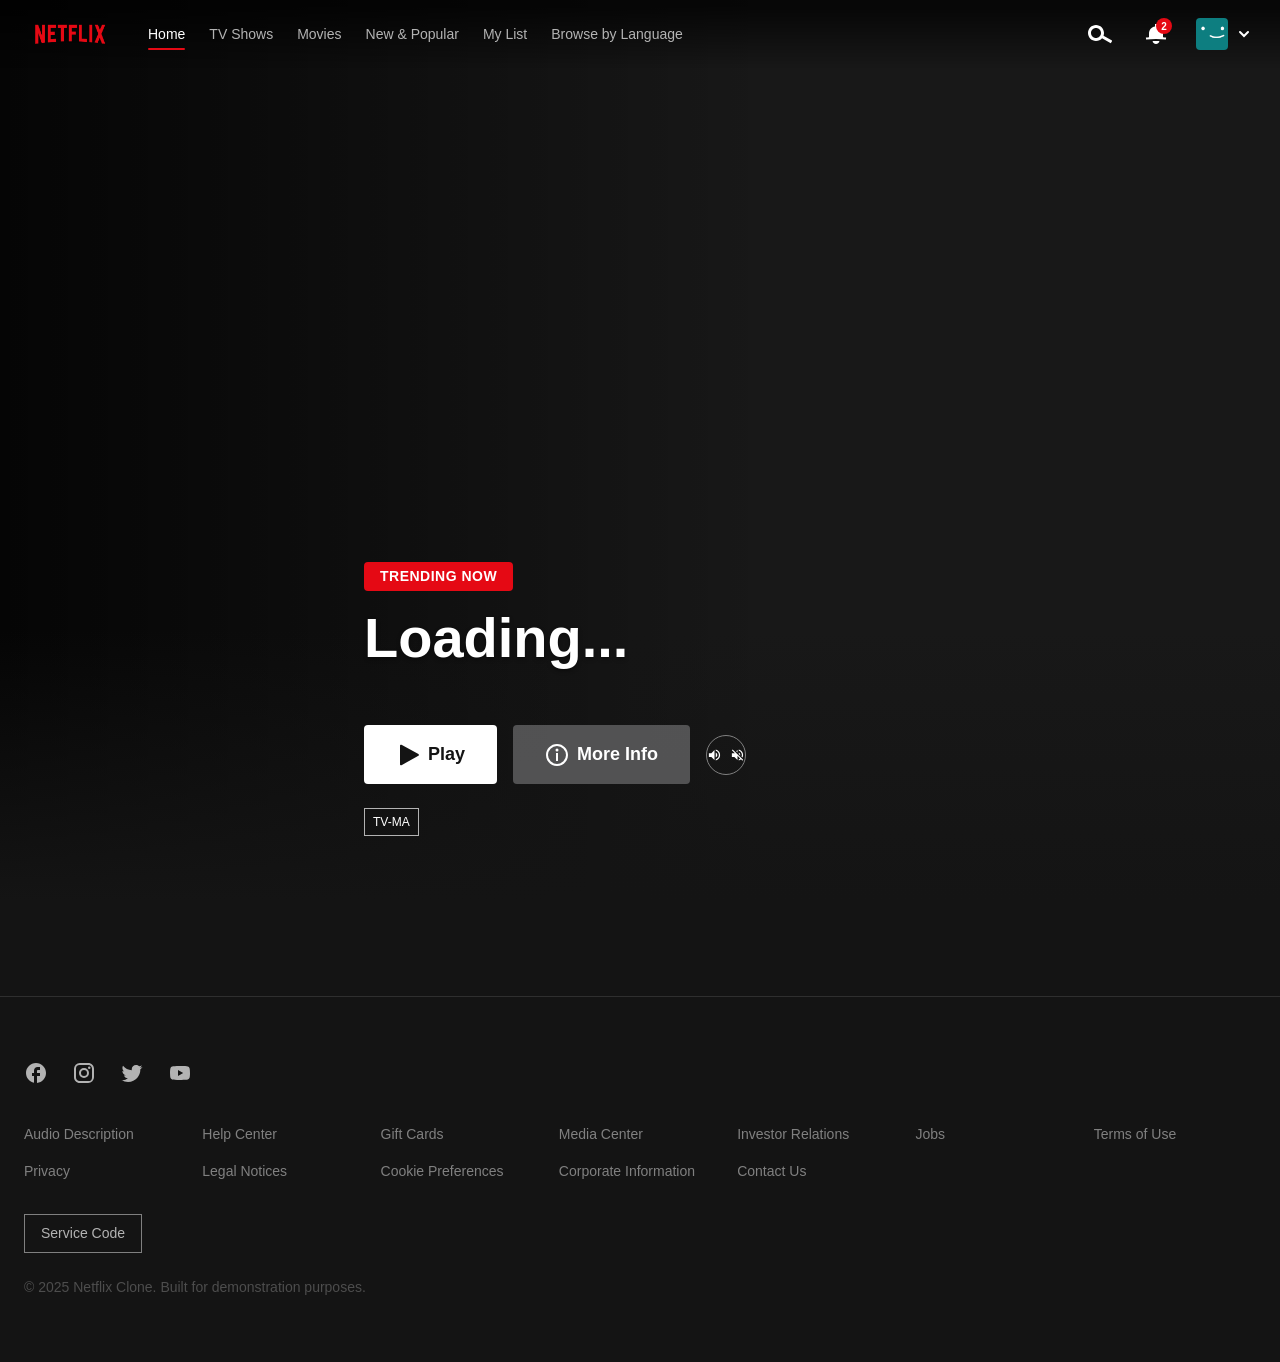
==== commit 9114fbfd: "chore(license): refresh copyright year in all relevant files" ====
--- a/index.html
+++ b/index.html
@@ -12,7 +12,7 @@
       @description Main HTML structure for Netflix clone with semantic markup
       @author      Abdul Mujeeb
       @license     MIT
-      @copyright   2023 Netflix Clone Demo. All rights reserved.
+      @copyright   2025 Netflix Clone Demo. All rights reserved.
       
       FEATURES:
       - Semantic HTML5 structure
@@ -491,7 +491,7 @@
           </div>
           <button class="footer__service-code">Service Code</button>
           <p class="footer__copyright">
-            &copy; 2023 Netflix Clone. Built for demonstration purposes.
+            &copy; 2025 Netflix Clone. Built for demonstration purposes.
           </p>
         </div>
       </footer>
--- a/css/styles.css
+++ b/css/styles.css
@@ -5,7 +5,7 @@
  * @version     1.0.0
  * @author      Abdul Mujeeb
  * @license     MIT
- * @copyright   2023 Netflix Clone Demo. All rights reserved.
+ * @copyright   2025 Netflix Clone Demo. All rights reserved.
  *
  * Advanced CSS architecture with design tokens, BEM methodology,
  * and mobile-first responsive design. Built with accessibility
